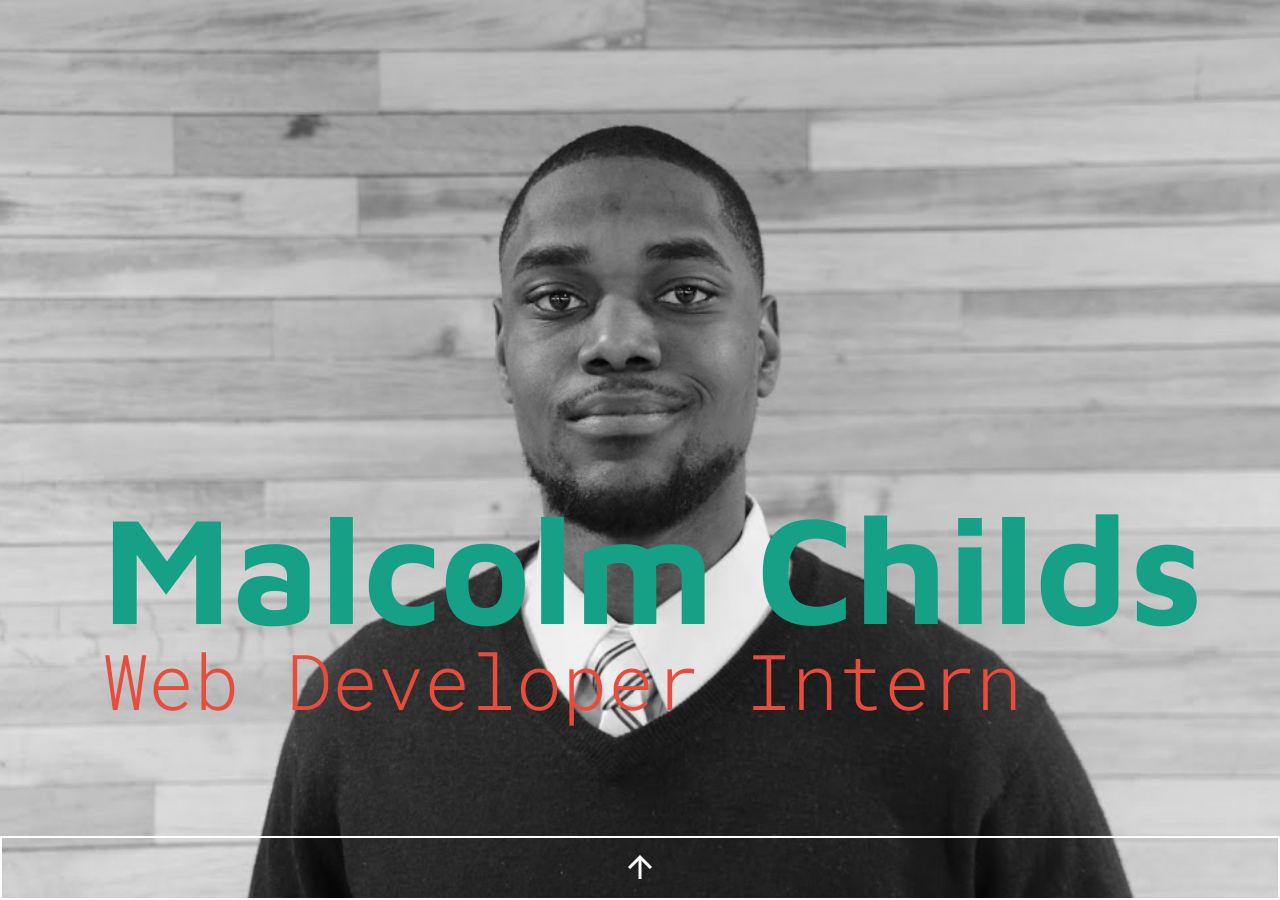
==== index.html @ 6750af79 "styled header that shows after revealing the details page" ====
<!DOCTYPE html>
<html>
    <head>
      <title>Malcolm Childs | Junior Developer</title>
      <meta charset="utf-8">
      <meta http-equiv="Content-type" content="text/html; charset=utf-8">
      <meta name="viewport" content="width=device-width, initial-scale=1">
      <link href='https://fonts.googleapis.com/css?family=Maven+Pro:500,700|Roboto+Mono:500' rel='stylesheet' type='text/css'>
      <link href="https://fonts.googleapis.com/icon?family=Material+Icons" rel="stylesheet">
      <link href="reset.css" rel="stylesheet" type="text/css"/>
      <link href="style.css" rel="stylesheet" type="text/css"/>
    </head>


    <body>
        <div id="splash-container">
            <div id="header-container">
                <div class="line" id="line-1-mobile">
                    <i class="material-icons arrow-upward">&#xE5D8;</i>
                </div>
            </div>
            <div class="line" id="line-1"><p id="click-here">CLICK HERE</p></div>
            <div id="text-container">
                <h1 id="name">Malcolm Childs</h1>
                <h3 id="title">Web Developer Intern</h3>
            </div>

        </div>

        <div class="flex-container" id="content-container"> 
            <div class="flex-container" id="container-1">
                <div id="cover">

                  <div class="line" id="line-2">
                    <p id="expand">CLICK HERE</p>
                  </div>   
                </div>
            </div>
            <div class="flex-container" id="container-2">
                <div id="about">
                    <a href="#about-overlay" class="open-overlay">About</a>
                    <div class="overlay" id="about-overlay">
                        <a href="#" class="close"> &times;</a>
                        <div class="details" id="about-details">
                            <article>
                                Hey I'm Malcolm science student turned tech professional. 
                                I'm a software developer apprentice in my hometown of Detroit, MI. 
                                I Love learning new technologies and using them to build cool things. 
                                When I'm not working on tech stuff I'm networking at local startup and tech meetups, 
                                exploring the city for new restraunts, or hanging out watching movies.
                            </article>
                        </div>
                    </div>
                </div>
            </div>
            <div class="flex-container" id="container-3">
                <div id="skills">
                    <a href="#skills-overlay" class="open-overlay">Skills</a>
                    <div class="overlay" id="skills-overlay">
                        <a href="#" class="close"> &times;</a>
                        <div class="details" id="skills-details">
                                <div class="skill-item">
                                    <p class="skill-name">CSS</p>
                                    <div><span id="css"></span></div>
                                </div>
                                <div class="skill-item">
                                    <p class="skill-name">HTML</p>
                                    <div><span id="html"></span></div>
                                </div>
                                <div class="skill-item">
                                    <p class="skill-name">JAVA</p>  
                                    <div><span id="java"></span></div>       
                                </div>
                                <div class="skill-item">
                                    <p class="skill-name">MYSQL</p>
                                    <div><span id="mysql"></span></div>
                                </div>
                                <div class="skill-item">
                                    <p class="skill-name">RUBY ON RAILS</p>
                                    <div><span id="rails"></span></div>
                                </div>
                                <div class="skill-item">
                                    <p class="skill-name">LINUX</p>
                                    <div><span id="linux"></span></div>
                                </div>
                        </div>
                    </div>
                </div>
            </div>
            <div class="flex-container" id="container-4">
                <div id="contact">
                    <a href="#contact-overlay" class="open-overlay">Contact</a>
                    <div class="overlay" id="contact-overlay">
                        <a href="#" class="close"> &times;</a>
                        <div class="details" id="contact-details">
                            <div id="contact-icons">
                                
                                <a href="http://on.fb.me/23Cbxq0" target=_blank>
                                    <svg xmlns="http://www.w3.org/2000/svg" viewBox="0 0 60 60" class="social-icon"><title>Facebook</title><description>Link to Malcolm Childs facebook account</description><g fill="none"><path d="M0.1 30C0.1 13.4 13.3 0 29.7 0 46 0 59.2 13.4 59.2 30 59.2 46.6 46 60 29.7 60 13.3 60 0.1 46.6 0.1 30ZM0.1 30" class="svg-bg" fill="#3498db"/><path d="M32.1 46.3L32.1 30 36.6 30 37.2 24.4 32.1 24.4 32.1 21.6C32.1 20.1 32.3 19.3 34.4 19.3L37.1 19.3 37.1 13.7 32.7 13.7C27.4 13.7 25.5 16.4 25.5 21L25.5 24.4 22.2 24.4 22.2 30 25.5 30 25.5 46.3 32.1 46.3ZM32.1 46.3" class="icon-logo" fill="#fff"/><path d="M59.2 30C59.2 46.6 46 60 29.7 60 23.6 60 18 58.2 13.3 55L47.2 5.8C54.5 11.3 59.2 20.1 59.2 30ZM59.2 30" fill-opacity="0.08"/></g></svg>
                                </a>
                                <a href="http://bit.ly/1nWPMAX" target=_blank>
                                    <svg xmlns="http://www.w3.org/2000/svg" viewBox="0 0 60 60" class="social-icon"><title>Twitter</title><description>Link to Malcolm Childs twitter account</description><g fill="none"><path d="M0 30C0 13.4 13.5 0 30 0 46.6 0 60.1 13.4 60.1 30 60.1 46.6 46.6 60 30 60 13.5 60 0 46.6 0 30ZM0 30" class="svg-bg" fill="#3498db"/><path d="M29.3 23.9L29.4 24.9 28.3 24.8C24.5 24.3 21.2 22.7 18.3 19.9L16.9 18.5 16.6 19.5C15.8 21.8 16.3 24.2 17.9 25.8 18.7 26.7 18.5 26.8 17.1 26.3 16.6 26.1 16.1 26 16.1 26 16 26.2 16.5 28.1 16.9 28.9 17.4 29.9 18.5 31 19.7 31.6L20.8 32.1 19.5 32.1C18.4 32.1 18.3 32.1 18.5 32.6 18.9 34 20.5 35.4 22.4 36L23.7 36.5 22.5 37.2C20.9 38.1 18.9 38.7 16.9 38.7 16 38.8 15.2 38.8 15.2 38.9 15.2 39.1 17.8 40.3 19.2 40.8 23.7 42.1 29 41.6 33 39.2 35.8 37.5 38.7 34.2 40 31 40.7 29.3 41.4 26.1 41.4 24.6 41.4 23.7 41.5 23.5 42.7 22.4 43.4 21.7 44 20.9 44.1 20.7 44.3 20.3 44.3 20.3 43.3 20.7 41.5 21.3 41.2 21.2 42.1 20.3 42.8 19.6 43.5 18.4 43.5 18 43.5 18 43.2 18.1 42.9 18.3 42.5 18.5 41.6 18.8 41 19L39.9 19.3 38.8 18.6C38.3 18.3 37.5 17.8 37.1 17.7 36 17.4 34.4 17.4 33.4 17.8 30.8 18.7 29.1 21.2 29.3 23.9ZM29.3 23.9" class="icon-logo" fill="#fff"/><path d="M60.1 30C60.1 46.6 46.6 60 30 60 23.9 60 18.2 58.2 13.4 55L47.8 5.8C55.3 11.3 60.1 20.1 60.1 30ZM60.1 30" fill-opacity="0.08"/></g></svg>
                                </a>
                                <!-- <a href="#" target=_blank>
                                    <img class="social-icon" alt="Malcolm Childs github" src="assets/instagramTrans.png">
                                </a> -->
                                <a href="http://bit.ly/1nxGACs" target=_blank>
                                    <svg xmlns="http://www.w3.org/2000/svg" viewBox="0 0 60 60" class="social-icon"><title>LinkedIN</title><description>Link to Malcolm Childs linkedin account</description><g fill="none"><path d="M0.4 30C0.4 13.4 13.7 0 30 0 46.3 0 59.6 13.4 59.6 30 59.6 46.6 46.3 60 30 60 13.7 60 0.4 46.6 0.4 30ZM0.4 30" class="svg-bg" fill="#3498db"/><path d="M22.5 23.7L15.8 23.7 15.8 44.1 22.5 44.1 22.5 23.7ZM22.5 23.7" class="icon"fill="#fff" class="a"/><path d="M22.9 17.4C22.9 15.4 21.5 13.9 19.2 13.9 16.9 13.9 15.4 15.4 15.4 17.4 15.4 19.4 16.8 20.9 19.1 20.9L19.1 20.9C21.5 20.9 22.9 19.4 22.9 17.4ZM22.9 17.4" class="icon" fill="#fff"/><path d="M46.6 32.4C46.6 26.2 43.3 23.2 38.9 23.2 35.3 23.2 33.7 25.2 32.9 26.6L32.9 23.7 26.2 23.7C26.3 25.6 26.2 44.1 26.2 44.1L32.9 44.1 32.9 32.7C32.9 32.1 32.9 31.5 33.1 31.1 33.6 29.9 34.7 28.6 36.5 28.6 38.9 28.6 39.9 30.5 39.9 33.2L39.9 44.1 46.6 44.1 46.6 32.4ZM46.6 32.4" class="icon-logo" fill="#fff"/><path d="M59.6 30C59.6 46.6 46.3 60 30 60 23.9 60 18.3 58.2 13.6 55L47.5 5.8C54.8 11.3 59.6 20.1 59.6 30ZM59.6 30" fill-opacity="0.08"/></g></svg>
                                </a>
                                <a href="http://bit.ly/1SuQSz5" target=_blank>
                                    <svg xmlns="http://www.w3.org/2000/svg" viewBox="0 0 60 60" class="social-icon"><title>Github</title><description>link to Malcolm Childs github account</description><g fill="none"><path d="M0.3 30C0.3 13.4 13.6 0 29.9 0 46.2 0 59.4 13.4 59.4 30 59.4 46.6 46.2 60 29.9 60 13.6 60 0.3 46.6 0.3 30ZM0.3 30" class="svg-bg" fill="#3498db"/><path d="M18.2 31.9C19.6 34.5 22.3 36 26.8 36.4 26.2 36.9 25.4 37.9 25.3 38.9 24.5 39.5 22.8 39.6 21.6 39.2 19.8 38.7 19.1 35.2 16.5 35.7 15.9 35.8 16 36.2 16.5 36.5 17.3 37 18.1 37.7 18.7 39 19.1 40.1 20.1 42 23.1 42 24.2 42 25.1 41.9 25.1 41.9 25.1 41.9 25.1 44.6 25.1 45.7 25.1 46.9 23.5 47.2 23.5 47.8 23.5 48.1 24 48.1 24.4 48.1 25.3 48.1 27.1 47.4 27.1 46.1 27.1 45.1 27.1 41.7 27.1 41.1 27.1 39.8 27.8 39.4 27.8 39.4 27.8 39.4 27.9 46.3 27.7 47.2 27.4 48.3 26.8 48.2 26.8 48.7 26.8 49.4 29 48.9 29.7 47.3 30.3 46 30.1 39.2 30.1 39.2L30.7 39.2C30.7 39.2 30.7 42.3 30.7 43.7 30.6 45.2 30.5 47.1 31.4 48 32 48.5 33.9 49.6 33.9 48.6 33.9 48.1 32.8 47.6 32.8 46.2L32.8 39.5C33.7 39.5 33.5 41.7 33.5 41.7L33.6 45.8C33.6 45.8 33.4 47.3 35.2 47.9 35.9 48.1 37.2 48.2 37.3 47.8 37.3 47.4 35.6 46.9 35.6 45.7 35.6 45 35.7 44.6 35.7 41.5 35.7 38.5 35.2 37.3 33.8 36.4 38.2 36 41 34.9 42.3 31.9 42.4 31.9 42.9 30.6 42.8 30.6 43.1 29.5 43.3 28.2 43.3 26.6 43.3 22.4 41.3 20.9 40.9 20.2 41.5 17 40.8 15.6 40.5 15.1 39.4 14.7 36.5 16.1 35 17.1 32.4 16.4 27.1 16.5 25.1 17.3 21.4 14.7 19.4 15.1 19.4 15.1 19.4 15.1 18.2 17.4 19.1 20.7 17.9 22.2 17 23.3 17 26.2 17 27.8 17.2 29.3 17.6 30.6 17.6 30.6 18.2 31.9 18.2 31.9ZM18.2 31.9" class="icon-logo" fill="#fff"/><path d="M59.4 30C59.4 46.6 46.2 60 29.9 60 23.8 60 18.2 58.2 13.5 55L47.4 5.8C54.7 11.3 59.4 20.1 59.4 30ZM59.4 30" fill-opacity="0.08"/></g></svg>
                                </a>
                                <a href="mailto:me@malcolmchilds.me">
                                    <svg xmlns="http://www.w3.org/2000/svg" width="60" height="60" viewBox="0 0 60 60" class="social-icon"><title> Mail</title><description>email address mchilds0@gmail.com</description><g fill="none"><path d="M0.2 30C0.2 13.4 13.5 0 29.8 0 46.1 0 59.3 13.4 59.3 30 59.3 46.6 46.1 60 29.8 60 13.5 60 0.2 46.6 0.2 30ZM0.2 30" class="svg-bg" fill="#3498db"/><path d="M35 31.6L47.2 40.6 47.2 20 35 31.6ZM13.8 20L13.8 40.6 25.9 31.6 13.8 20ZM30.5 36L27.6 33.2 13.8 42 47.2 42 33.4 33.2 30.5 36ZM46.2 20L14.8 20 30.5 32.5 46.2 20ZM46.2 20" class="icon-logo" fill="#fff"/><path d="M59.3 30C59.3 46.6 46.1 60 29.8 60 23.7 60 18.1 58.2 13.4 55L47.3 5.8C54.6 11.3 59.3 20.1 59.3 30ZM59.3 30" fill-opacity="0.08"/></g></svg>
                                </a>

                            </div>
                        </div>
                    </div>
                </div>
            </div>  
        </div>

    </body>
</html>

<script type="text/javascript" src="jquery.min.js"></script>
<script type="text/javascript" src="script.js"></script>
---- style.css ----
html {
  height: 100%;
}

body {
  margin: 0;
  padding: 0;
  width: 100%;
  min-width: 320px;
  height: 100%;
  overflow: hidden;
}

/*====== Shared Styles ========*/

.flex-container {
  display: -webkit-flex;
  display: -ms-flexbox;
  display: flex;
}

#content-container {
  -webkit-flex-flow: column nowrap;
  -ms-flex-flow: column nowrap;
  flex-flow: column nowrap;
  width: 100%;
  height: 100%;
  overflow-x: hidden;
}


#cover, #about, #skills, #contact {
  position: relative;
  display: -webkit-flex;
  display: -ms-flexbox;
  display: flex;
  -webkit-align-items: center;
  -ms-flex-align: center;
  align-items: center;
  width: 100%;
  -ms-flex-preferred-size: 100%;
  -webkit-flex-basis: 100%;
  flex-basis: 100em;
}

#container-1, #container-2, 
#container-3, #container-4 {
  -ms-flex-preferred-size: 100%;
  -webkit-flex-basis: 100%;
          flex-basis: 100%;
}

#container-1 {
  display: none;
}

#container-2 {
  padding-top: 50px;
  height: 40em;
}

#container-2,
#container-3,
#container-4 {
  flex: 1 0 100%;
}

/*container title*/
a.open-overlay {
  margin: 0 auto;
  font-family: 'Maven Pro', sans-serif;
  font-size: 650%;
  border-bottom: 5px solid transparent;
}

a.open-overlay:hover {
  border-bottom: 5px solid #fff;
}

#about-overlay, #contact-overlay, #skills-overlay {
  background: #fff;
}

/*displayed when section title is clicked*/
.overlay {
  position: absolute;
  display: -webkit-flex;
  display: -ms-flexbox;
  display: flex;
  -webkit-flex-direction: column;
  -ms-flex-direction: column;
  flex-direction: column;
  left: 0;
  top: 0;
  right: 0;
  bottom: 0;
  opacity: 0;
  z-index: -3;
}

.overlay:target {
  opacity: 1;
  z-index: 1;
}

/*Attributes for X that closes detail overlay*/
.close {
  color: #1abc9c;
  padding-right: 0.2em;
  font-size: 480%;
  -webkit-align-self: flex-end;
      -ms-flex-item-align: end;
          align-self: flex-end;
}

.close, a.open-overlay {
  color: #fff;
  text-decoration: none;
}


/*content inside container presented when section title is clicked*/
.details {
  display: -webkit-flex;
  display: -ms-flexbox;
  display: flex;
  -webkit-align-items: center;
  -ms-flex-align: center;
  align-items: center;
  width: 82%;
  margin: 0 auto;
  line-height: 1.4;
}

/*===== End of Shared Styles =====*/




/*===== Attributes for Elements on Primary Page =====*/

#splash-container {
  width: 100%;
  height: 100%;
  background: url(assets/MyHeadshot.JPG) no-repeat center center;
  background-size: cover;
  position: fixed;
  z-index: 5;
}

/*===== Styles for header (displayed after details page is revealed" =====*/
#header-container {
  position: absolute;
  display: flex;
  align-self: flex-end;
  text-align: center;
  align-items: center;
  right: 0;
  bottom: 0;
  z-index: 10;
  width: 100%;
}

#line-1-mobile {
  flex: auto;
  border: 2px solid #fff;
  height: 60px;
}

.material-icons {
  font-size: 36px;
}

.arrow-upward {
  color: #fff;
  padding-top: 0.3em;
  padding-bottom: 0.3em;
}


/***** Styles for Text on Primary Page *****/
#text-container {
  position: absolute;
  width: auto;
  bottom: 20%;
  left: 8%;
}

#name {
  color: #16a085;
  font-family: 'Maven Pro', sans-serif;
  font-size: 12vw;
}

#title {
  color: #e74c3c;
  font-family: 'Roboto Mono', arial;
  font-size: 6vw;
  font-weight: 300;
}

/***** Styles for 'Click Here' Animation *****/
#click-here, #expand {
  font-size: 80%;
  color: #e74c3c;
}

#click-here {
  padding-top: 15%;
  padding-left: 15%;
  -moz-animation: clickHere 3.5s infinite;
  -webkit-animation: clickHere 3.5s infinite;
          animation: clickHere 3.5s infinite;
}

@-webkit-keyframes clickHere {
    0%   {color: #16a085;}
    25%  {color: #e74c3c;}
    50%  {color: #16a085;}
    75%  {color: #e74c3c;}
    100% {color: #16a085;}
}

@keyframes clickHere {
    0%   {color: #16a085;}
    25%  {color: #e74c3c;}
    50%  {color: #16a085;}
    75%  {color: #e74c3c;}
    100% {color: #16a085;}
}

#line-1 {
  display: none;
}

#line-1 {
  border-left: 2px solid #fff;
  border-top: 2px solid #fff;
  width: 50px;
  height: 50px;
  position: absolute;
  right: 4%;
  bottom: 6%;
  z-index: 10;
  -moz-animation: reduceSplash 3.5s infinite;
  -webkit-animation: reduceSplash 3.5s infinite;
          animation: reduceSplash 3.5s infinite;
}

@-webkit-keyframes reduceSplash {
    0%   {-webkit-transform: translate(4%, 6%);transform: translate(4%, 6%); border-color: #16a085;}
    25%  {-webkit-transform: translate(26%, 30%);transform: translate(26%, 30%); border-color: #e74c3c;}
    50%  {-webkit-transform: translate(4%, 6%);transform: translate(4%, 6%); border-color: #16a085;}
    75%  {-webkit-transform: translate(26%, 30%);transform: translate(26%, 30%); border-color: #e74c3c;}
    100% {-webkit-transform: translate(4%, 6%);transform: translate(4%, 6%); border-color: #16a085;}
}

@keyframes reduceSplash {
    0%   {-webkit-transform: translate(4%, 6%);transform: translate(4%, 6%); border-color: #16a085;}
    25%  {-webkit-transform: translate(26%, 30%);transform: translate(26%, 30%); border-color: #e74c3c;}
    50%  {-webkit-transform: translate(4%, 6%);transform: translate(4%, 6%); border-color: #16a085;}
    75%  {-webkit-transform: translate(26%, 30%);transform: translate(26%, 30%); border-color: #e74c3c;}
    100% {-webkit-transform: translate(4%, 6%);transform: translate(4%, 6%); border-color: #16a085;}
}

#line-1:hover {
  cursor: pointer;
  cursor: hand;
}
/*===== End of Styles for Elements on Primary Page =====*/



/*===== Styles for Elements on Secondary Page =====*/


/***** Styles for 'Click Here' Animation *****/
#line-2 {
  display: none;
}

#line-2 {
  border-right: 2px solid #fff;
  border-bottom: 2px solid #fff;
  width: 50px;
  height: 50px;
  position: absolute;
  left: 78%;
  top: 72%;
  z-index: 0;
  -moz-animation: expandSplash 3.5s infinite;
  -webkit-animation: expandSplash 3.5s infinite;
  -webkit-animation: expandSplash 3.5s infinite;
          animation: expandSplash 3.5s infinite;
}

@-webkit-keyframes expandSplash {

    0%   {-webkit-transform: translate(51%, 46%);transform: translate(51%, 46%); border-color: #16a085;}
    25%  {-webkit-transform: translate(115%, 75%);transform: translate(115%, 75%); border-color: #e74c3c;}
    50%  {-webkit-transform: translate(51%, 46%);transform: translate(51%, 46%); border-color: #16a085;}
    75%  {-webkit-transform: translate(115%, 75%);transform: translate(115%, 75%); border-color: #e74c3c;}
    100% {-webkit-transform: translate(51%, 46%);transform: translate(51%, 46%); border-color: #16a085;}
}

@keyframes expandSplash {

    0%   {-webkit-transform: translate(51%, 46%);transform: translate(51%, 46%); border-color: #16a085;}
    25%  {-webkit-transform: translate(115%, 75%);transform: translate(115%, 75%); border-color: #e74c3c;}
    50%  {-webkit-transform: translate(51%, 46%);transform: translate(51%, 46%); border-color: #16a085;}
    75%  {-webkit-transform: translate(115%, 75%);transform: translate(115%, 75%); border-color: #e74c3c;}
    100% {-webkit-transform: translate(51%, 46%);transform: translate(51%, 46%); border-color: #16a085;}
}

#expand {
  padding-top: 15%;
  padding-right: 15%;
  -moz-animation: expand 3.5s infinite;
  -webkit-animation: expand 3.5s infinite;
  -webkit-animation: expand 3.5s infinite;
          animation: expand 3.5s infinite;
}

@-webkit-keyframes expand {
    0%   {color: #16a085;}
    25%  {color: #e74c3c;}
    50%  {color: #16a085;}
    75%  {color: #e74c3c;}
    100% {color: #16a085;}
}

@keyframes expand {
    0%   {color: #16a085;}
    25%  {color: #e74c3c;}
    50%  {color: #16a085;}
    75%  {color: #e74c3c;}
    100% {color: #16a085;}
}

#line-2:hover {
  cursor: pointer;
  cursor: hand;
}


/***** Styles for Elements within first container with image *****/


#container-1 {
  /*-webkit-flex: 100%;
  -ms-flex: 100%;
  flex: 100%;*/
}

#cover {
  background: url(assets/MyHeadshot.JPG) no-repeat center center;
  /*background-image: url(assets/MyHeadshot.JPG) no-repeat center center;
  background-repeat: no-repeat;
  background-position: center;*/
  background-size: cover;
}

#cover #cover-text {
  display: none;
}

#cover #arrow-down {
  display: none;
}

#cover > #cover-text {
  display: none;
}




/***** Styles for Elements within 'About' container *****/

#about {
  background: #1abc9c;
}

#about-overlay a.close {
  position: absolute;
  right: 0;
  color: #1abc9c;
}

#about-details {
  -webkit-flex-direction: column;
  -ms-flex-direction: column;
  flex-direction: column;
  -webkit-justify-content: center;
  -ms-flex-pack: center;
  justify-content: center;
  font-size: 120%;
  color: #1abc9c;
  text-align: center;
  height: 100%;
  width: 65%;
}

#about-details article {
  padding: 2em;
}


/***** Styles for Attributes within 'Skills' container *****/

#skills {
  background: #e74c3c;
}

#skills-overlay a.close, #skills-details {
  color: #e74c3c;
}

#skills-details {
  -webkit-flex-wrap: wrap;
  -ms-flex-wrap: wrap;
  flex-wrap: wrap;
  -webkit-justify-content: center; 
  -ms-flex-pack: center; 
  justify-content: center;
}

.skill-item {
  position: relative;
  margin-bottom: 55px;
  width: 55%;
}

.skill-name {
  font-size: 145%;
}

.skill-item div {
  position: absolute;
  overflow: hidden;
  height: 100%;
  width: 100%;
  background: #cccccc;
}

.skill-item div > span {
  position: absolute;
  height: 100%;
  background: #e74c3c;
}

#css {
  width: 77%;
}

#html {
  width: 76%;
}

#java {
  width: 43%;
}

#mysql {
  width: 37%;
}

#rails {
  width: 40%;
}

#linux {
  width: 63%;
}


/***** Styles for Elements within 'Contact' container *****/

#container-4 {
  background-color: #3498db;
}

#contact-overlay > a.close {
    height: 25%;
}

#contact-details {
  -webkit-flex-direction: column;
  -ms-flex-direction: column;
  flex-direction: column;
}

#contact-icons {
  text-align: center;
}

#contact-icons a {
  display: flex;
  padding: 0.85em;
}

.social-icon {
  width: 60px;
  height: 60px;
  opacity: 0.7;
}

.social-icon:hover {
  opacity: 1;
}

#contact-overlay a.close, #contact-details {
  color: #3498db;
}



/*===== MEDIA QUERIES =====*/

@media only screen and (min-width: 768px) {
  #content-container {
    -webkit-flex-flow: row wrap;
    -ms-flex-flow: row wrap;
    flex-flow: row wrap;
    width: 100%;
    height: 100%;
  }

  #container-1 {
    -webkit-flex: 1 2 40%;
    -ms-flex: 1 2 40%;
    flex: 1 2 40%;
  }

  #container-2 {
    -webkit-flex: 4 2 60%;
    -ms-flex: 4 2 60%;
    flex: 4 2 60%;
    height: initial;
  }

  #about-details {

    font-size: 220%;
  }

  #container-3 {
    -webkit-flex: 4 0 60%;  
    -ms-flex: 4 0 60%;  
    flex: 4 0 60%;
  }

  .skill-item {
    width: 40%;
    margin-left: 5%;
    margin-right: 5%;
  }

  #container-4 {
    -webkit-flex: 1 0 40%;
    -ms-flex: 1 0 40%;
    flex: 1 0 40%;
  }

  #contact-details {
    -webkit-flex-direction: inherit;
    -ms-flex-direction: inherit;
    flex-direction: inherit;
    -webkit-justify-content: center;
    -ms-flex-pack: center;
    justify-content: center;
  }

  #contact-icons a {
    display: block;
  }











}


/*@media only screen and (max-width: 1400px) and (max-height: 750px) {
  #line-2 {
    left: 75%;
    top: 65%;
  }
 
  #about-details {
    text-align: center;
    font-size: 122%;
  }
}

@media only screen and (max-width: 1310px) {
  #about-details {
    text-align: center;
    font-size: 97%;
  }

  .close {
    font-size: 280%;
  }
}

@media only screen and (max-width: 1200px) {
  a.open-overlay {
    font-size: 525%;
  }

  #line-2 {
    left: 70%;
  }

  .skill-name {
    font-size: 110%;
  }
}

@media only screen and (max-width: 1070px) {
  #line-2 {
    left: 65%;
  }
}

@media only screen and (max-width: 1000px) {
  a.open-overlay {
    font-size: 450%;
  }

  .details {
    width: 85%;
  }

  .flex-item {
    padding: 15px 0px;
  }
}*/

/*@media only screen and (max-width: 860px) {
  #content-container {
    -webkit-flex-direction: column;
    -ms-flex-direction: column;
    flex-direction: column;
    -webkit-flex-wrap: nowrap;
    -ms-flex-wrap: nowrap;
    flex-wrap: nowrap;
    overflow-x: hidden;
  }

  #cover {
    -webkit-flex-direction: column;
    -ms-flex-direction: column;
    flex-direction: column;
    background-image: none;
    background-color: #000;
    -webkit-justify-content: center;
    -ms-flex-pack: center;
    justify-content: center;
  }


  #cover > #cover-text {
    display: block;
    color: #fff;
    font-size: 400%;
    padding: 50px;
    text-align: center;
  }

  #cover > #arrow-down {
    display: block;
  }

  #container-1, #container-2 {
    -webkit-flex: none;
    -ms-flex: none;
    flex: none;
  }
  
  #container-1, #container-2, 
  #container-3, #container-4 {
    -ms-flex-preferred-size: 100%;
    -webkit-flex-basis: 100%;
            flex-basis: 100%;
  }

  #line-2 {
    display: none !important;
}

  a.open-overlay {
    font-size: 950%;
  }

  .details {
    width: 75%;
  }

  #about-details {
    font-size: 150%;
  }

  #contact-details {
    width: 80%;
  }

  .close {
    font-size: 500%;
  }

  .skill-item {
    -webkit-flex: 1 1 100%;
      -ms-flex: 1 1 100%;
        flex: 1 1 100%;
    font-size: 120%;
    margin: 0;
    margin-bottom: 45px;
  }

  .skill-name {
    font-size: 120%;
  }

  .skill-item div {
    height: 80%;
  }

  #contact-icons {
    text-align: center;
  }

  .social-icon {
    width: 85px;
    height: 85px;
  }

  #contact-email {
    font-size: 250%;
  }
}

@media only screen and (max-width: 650px) {
  a.open-overlay {
    font-size: 800%;
  }

  #line-2 {
    left: 78%;
    top: 81%;
  }

  #about-details {
    font-size: 130%;
  }

  .social-icon {
    width: 55px;
    height: 55px;
  }

  #contact-email {
    font-size: 130%;
  }
  
}

@media only screen and (max-width: 560px) {
  #line-2 {
    left: 71%;
    top: 78%;
  }

  .social-icon {
    height: 45px;
    width: 45px;
  }

  #contact-email {
    font-size: 110%;
  }
}

@media only screen and (max-width: 450px) {
  #cover #cover-text {
    display: block;
    color: #fff;
    font-size: 400%;
    padding: 50px;
    text-align: center;
  }

  #line-2 {
    left: 60%;
    top: 78%;
  }

  a.open-overlay {
    font-size: 400%;
  }

  .close {
    font-size: 500%;
    padding-right: 5%;
  }

  #about-details {
    font-size: 95%;
  }
  
  .skill-item {
    height: 85%;
  }
}

*/
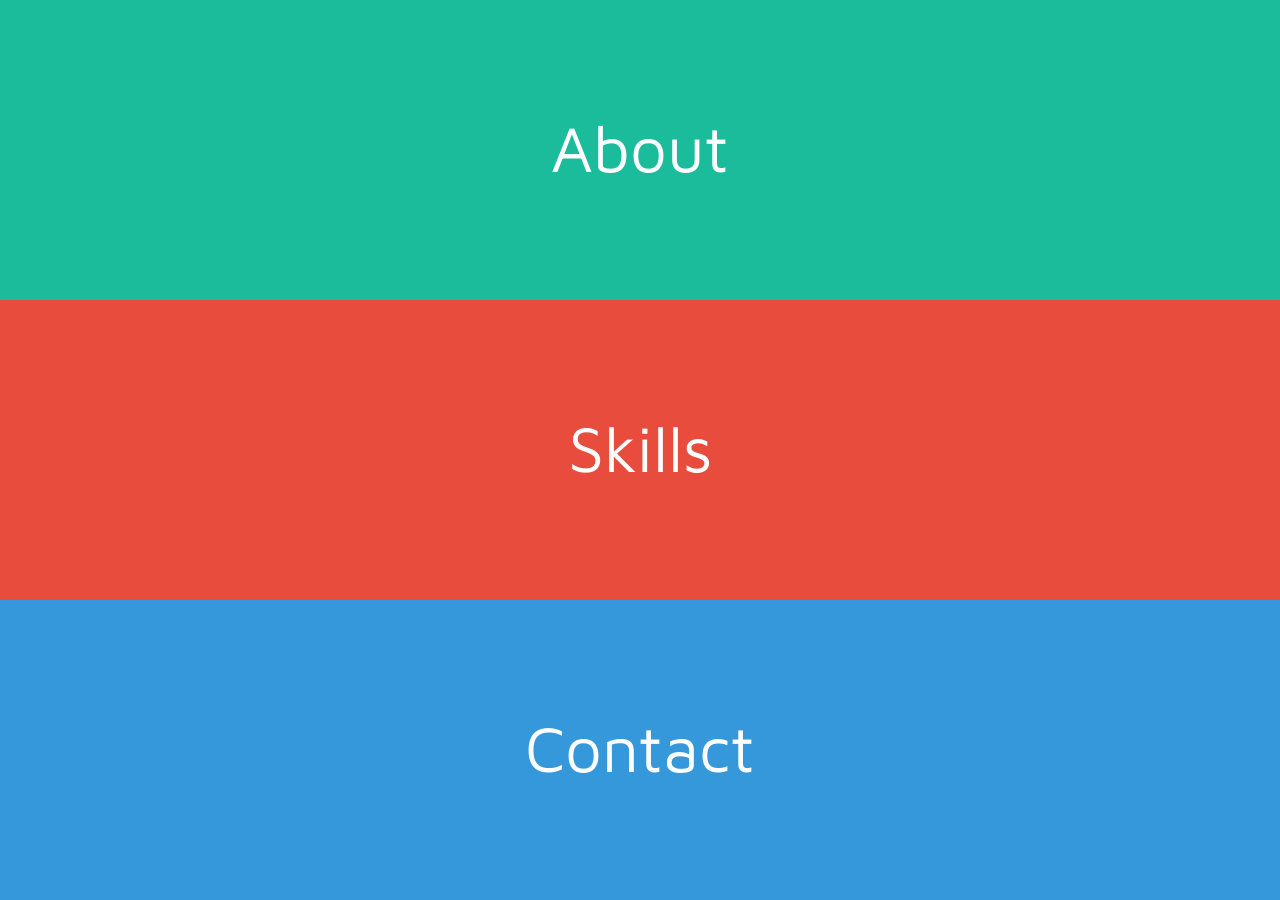
==== commit c5b2917b: "updated site layout to be mobile-first" ====
--- a/index.html
+++ b/index.html
@@ -1,138 +1,209 @@
 <!DOCTYPE html>
 <html>
     <head>
-      <title>Malcolm Childs | Junior Developer</title>
-      <meta charset="utf-8">
-      <meta http-equiv="Content-type" content="text/html; charset=utf-8">
-      <meta name="viewport" content="width=device-width, initial-scale=1">
-      <link href='https://fonts.googleapis.com/css?family=Maven+Pro:500,700|Roboto+Mono:500' rel='stylesheet' type='text/css'>
-      <link href="https://fonts.googleapis.com/icon?family=Material+Icons" rel="stylesheet">
-      <link href="reset.css" rel="stylesheet" type="text/css"/>
-      <link href="style.css" rel="stylesheet" type="text/css"/>
+        <title>Malcolm Childs | Junior Developer</title>
+        <meta charset="utf-8">
+        <meta http-equiv="Content-type" content="text/html; charset=utf-8">
+        <meta name="viewport" content="width=device-width, initial-scale=1">
+        <link href='https://fonts.googleapis.com/css?family=Maven+Pro:500,700|Roboto+Mono:500' rel='stylesheet' type='text/css'>
+        <link href="https://fonts.googleapis.com/icon?family=Material+Icons" rel="stylesheet">
+        <link rel="stylesheet" type="text/css" href="reset.css" />
+        <link rel="stylesheet" type="text/css" href="style.css" />
     </head>
 
 
     <body>
         <div id="splash-container">
-            <div id="header-container">
-                <div class="line" id="line-1-mobile">
-                    <i class="material-icons arrow-upward">&#xE5D8;</i>
-                </div>
-            </div>
-            <div class="line" id="line-1"><p id="click-here">CLICK HERE</p></div>
+            <!-- <div class="line" id="line-1"><p id="click-here">CLICK HERE</p></div> -->
+            <!--  <div class="close-icon" id="hide-cover-page">&#10005;</div> -->
+            <i class="material-icons close-icon" id="hideCoverPage">&#xE5CD;</i>
             <div id="text-container">
-                <h1 id="name">Malcolm Childs</h1>
-                <h3 id="title">Web Developer Intern</h3>
-            </div>
-
+                <span id="name">Malcolm Childs</span>
+                <span id="title">Software Developer Apprentice</span>
+            </div>
         </div>
 
-        <div class="flex-container" id="content-container"> 
-            <div class="flex-container" id="container-1">
-                <div id="cover">
-
-                  <div class="line" id="line-2">
-                    <p id="expand">CLICK HERE</p>
-                  </div>   
-                </div>
-            </div>
-            <div class="flex-container" id="container-2">
+        <div class="flex-container content-wrapper">
+            <div class="flex-container content-item container-1">
+                <div id="site-cover">
+                    <div id="site-cover__text">Scroll Down to Learn More About Me</div>
+                    <!-- Shows only on handheld devices -->
+                    <svg id="arrow-down" fill="#FFFFFF" height="48" viewBox="0 0 24 24" width="48" xmlns="http://www.w3.org/2000/svg">
+                        <path d="M0 0h24v24H0V0z" fill="none" />
+                        <path d="M20 12l-1.41-1.41L13 16.17V4h-2v12.17l-5.58-5.59L4 12l8 8 8-8z" fill="#ffffff" />
+                    </svg>
+                    <div class="line" id="line-2">
+                        <p id="expand">CLICK HERE</p>
+                    </div>
+                </div>
+            </div>
+            <div class="flex-container content-item container-2">
                 <div id="about">
                     <a href="#about-overlay" class="open-overlay">About</a>
                     <div class="overlay" id="about-overlay">
                         <a href="#" class="close"> &times;</a>
-                        <div class="details" id="about-details">
-                            <article>
-                                Hey I'm Malcolm science student turned tech professional. 
-                                I'm a software developer apprentice in my hometown of Detroit, MI. 
-                                I Love learning new technologies and using them to build cool things. 
-                                When I'm not working on tech stuff I'm networking at local startup and tech meetups, 
-                                exploring the city for new restraunts, or hanging out watching movies.
-                            </article>
+                        <div class="details about-details">
+                            Hey I'm Malcolm science student turned tech professional. I'm a software developer apprentice in my hometown of Detroit,
+                            MI. I Love learning new technologies and using them to build cool things. When I'm not working
+                            on tech stuff I'm networking at local startup and tech meetups, exploring the city for new restraunts,
+                            or hanging out watching movies.
                         </div>
                     </div>
                 </div>
             </div>
-            <div class="flex-container" id="container-3">
+
+            <div class="flex-container content-item container-3">
                 <div id="skills">
                     <a href="#skills-overlay" class="open-overlay">Skills</a>
                     <div class="overlay" id="skills-overlay">
                         <a href="#" class="close"> &times;</a>
                         <div class="details" id="skills-details">
-                                <div class="skill-item">
-                                    <p class="skill-name">CSS</p>
-                                    <div><span id="css"></span></div>
-                                </div>
-                                <div class="skill-item">
-                                    <p class="skill-name">HTML</p>
-                                    <div><span id="html"></span></div>
-                                </div>
-                                <div class="skill-item">
-                                    <p class="skill-name">JAVA</p>  
-                                    <div><span id="java"></span></div>       
-                                </div>
-                                <div class="skill-item">
-                                    <p class="skill-name">MYSQL</p>
-                                    <div><span id="mysql"></span></div>
-                                </div>
-                                <div class="skill-item">
-                                    <p class="skill-name">RUBY ON RAILS</p>
-                                    <div><span id="rails"></span></div>
-                                </div>
-                                <div class="skill-item">
-                                    <p class="skill-name">LINUX</p>
-                                    <div><span id="linux"></span></div>
-                                </div>
+                            <div class="skill-item">
+                                <div class="skill-item__label">
+                                    <p>CSS</p>
+                                </div>
+                                <div class="skill-item__level">
+                                    <span class="css"></span>
+                                </div>
+                            </div>
+                            <div class="skill-item">
+                                <div class="skill-item__label">
+                                    <p>HTML</p>
+                                </div>
+                                <div class="skill-item__level">
+                                    <span class="html"></span>
+                                </div>
+                            </div>
+                            <div class="skill-item">
+                                <div class="skill-item__label">
+                                    <p>javascript</p>
+                                </div>
+                                <div class="skill-item__level">
+                                    <span class="javascript"></span>
+                                </div>
+                            </div>
+                            <div class="skill-item">
+                                <div class="skill-item__label">
+                                    <p>Angular 1.x</p>
+                                </div>
+                                <div class="skill-item__level">
+                                    <span class="angular1"></span>
+                                </div>
+                            </div>
+                            <div class="skill-item">
+                                <div class="skill-item__label">
+                                    <p>Ruby on Rails</p>
+                                </div>
+                                <div class="skill-item__level">
+                                    <span class="rails"></span>
+                                </div>
+                            </div>
+                            <div class="skill-item">
+                                <div class="skill-item__label">
+                                    <p>Angular 2</p>
+                                </div>
+                                <div class="skill-item__level">
+                                    <span class="angular2"></span>
+                                </div>
+                            </div>
                         </div>
                     </div>
                 </div>
             </div>
-            <div class="flex-container" id="container-4">
+            <div class="flex-container content-item container-4">
                 <div id="contact">
                     <a href="#contact-overlay" class="open-overlay">Contact</a>
                     <div class="overlay" id="contact-overlay">
                         <a href="#" class="close"> &times;</a>
                         <div class="details" id="contact-details">
                             <div id="contact-icons">
-                                
+
                                 <a href="http://on.fb.me/23Cbxq0" target=_blank>
-                                    <svg xmlns="http://www.w3.org/2000/svg" viewBox="0 0 60 60" class="social-icon"><title>Facebook</title><description>Link to Malcolm Childs facebook account</description><g fill="none"><path d="M0.1 30C0.1 13.4 13.3 0 29.7 0 46 0 59.2 13.4 59.2 30 59.2 46.6 46 60 29.7 60 13.3 60 0.1 46.6 0.1 30ZM0.1 30" class="svg-bg" fill="#3498db"/><path d="M32.1 46.3L32.1 30 36.6 30 37.2 24.4 32.1 24.4 32.1 21.6C32.1 20.1 32.3 19.3 34.4 19.3L37.1 19.3 37.1 13.7 32.7 13.7C27.4 13.7 25.5 16.4 25.5 21L25.5 24.4 22.2 24.4 22.2 30 25.5 30 25.5 46.3 32.1 46.3ZM32.1 46.3" class="icon-logo" fill="#fff"/><path d="M59.2 30C59.2 46.6 46 60 29.7 60 23.6 60 18 58.2 13.3 55L47.2 5.8C54.5 11.3 59.2 20.1 59.2 30ZM59.2 30" fill-opacity="0.08"/></g></svg>
+                                    <svg xmlns="http://www.w3.org/2000/svg" viewBox="0 0 60 60" class="social-icon">
+                                        <title>Facebook</title>
+                                        <description>Link to Malcolm Childs facebook account</description>
+                                        <g fill="none">
+                                            <path d="M0.1 30C0.1 13.4 13.3 0 29.7 0 46 0 59.2 13.4 59.2 30 59.2 46.6 46 60 29.7 60 13.3 60 0.1 46.6 0.1 30ZM0.1 30" class="svg-bg"
+                                                fill="#3498db" />
+                                            <path d="M32.1 46.3L32.1 30 36.6 30 37.2 24.4 32.1 24.4 32.1 21.6C32.1 20.1 32.3 19.3 34.4 19.3L37.1 19.3 37.1 13.7 32.7 13.7C27.4 13.7 25.5 16.4 25.5 21L25.5 24.4 22.2 24.4 22.2 30 25.5 30 25.5 46.3 32.1 46.3ZM32.1 46.3"
+                                                class="icon-logo" fill="#fff" />
+                                            <path d="M59.2 30C59.2 46.6 46 60 29.7 60 23.6 60 18 58.2 13.3 55L47.2 5.8C54.5 11.3 59.2 20.1 59.2 30ZM59.2 30" fill-opacity="0.08"
+                                            />
+                                        </g>
+                                    </svg>
                                 </a>
                                 <a href="http://bit.ly/1nWPMAX" target=_blank>
-                                    <svg xmlns="http://www.w3.org/2000/svg" viewBox="0 0 60 60" class="social-icon"><title>Twitter</title><description>Link to Malcolm Childs twitter account</description><g fill="none"><path d="M0 30C0 13.4 13.5 0 30 0 46.6 0 60.1 13.4 60.1 30 60.1 46.6 46.6 60 30 60 13.5 60 0 46.6 0 30ZM0 30" class="svg-bg" fill="#3498db"/><path d="M29.3 23.9L29.4 24.9 28.3 24.8C24.5 24.3 21.2 22.7 18.3 19.9L16.9 18.5 16.6 19.5C15.8 21.8 16.3 24.2 17.9 25.8 18.7 26.7 18.5 26.8 17.1 26.3 16.6 26.1 16.1 26 16.1 26 16 26.2 16.5 28.1 16.9 28.9 17.4 29.9 18.5 31 19.7 31.6L20.8 32.1 19.5 32.1C18.4 32.1 18.3 32.1 18.5 32.6 18.9 34 20.5 35.4 22.4 36L23.7 36.5 22.5 37.2C20.9 38.1 18.9 38.7 16.9 38.7 16 38.8 15.2 38.8 15.2 38.9 15.2 39.1 17.8 40.3 19.2 40.8 23.7 42.1 29 41.6 33 39.2 35.8 37.5 38.7 34.2 40 31 40.7 29.3 41.4 26.1 41.4 24.6 41.4 23.7 41.5 23.5 42.7 22.4 43.4 21.7 44 20.9 44.1 20.7 44.3 20.3 44.3 20.3 43.3 20.7 41.5 21.3 41.2 21.2 42.1 20.3 42.8 19.6 43.5 18.4 43.5 18 43.5 18 43.2 18.1 42.9 18.3 42.5 18.5 41.6 18.8 41 19L39.9 19.3 38.8 18.6C38.3 18.3 37.5 17.8 37.1 17.7 36 17.4 34.4 17.4 33.4 17.8 30.8 18.7 29.1 21.2 29.3 23.9ZM29.3 23.9" class="icon-logo" fill="#fff"/><path d="M60.1 30C60.1 46.6 46.6 60 30 60 23.9 60 18.2 58.2 13.4 55L47.8 5.8C55.3 11.3 60.1 20.1 60.1 30ZM60.1 30" fill-opacity="0.08"/></g></svg>
+                                    <svg xmlns="http://www.w3.org/2000/svg" viewBox="0 0 60 60" class="social-icon">
+                                        <title>Twitter</title>
+                                        <description>Link to Malcolm Childs twitter account</description>
+                                        <g fill="none">
+                                            <path d="M0 30C0 13.4 13.5 0 30 0 46.6 0 60.1 13.4 60.1 30 60.1 46.6 46.6 60 30 60 13.5 60 0 46.6 0 30ZM0 30" class="svg-bg"
+                                                fill="#3498db" />
+                                            <path d="M29.3 23.9L29.4 24.9 28.3 24.8C24.5 24.3 21.2 22.7 18.3 19.9L16.9 18.5 16.6 19.5C15.8 21.8 16.3 24.2 17.9 25.8 18.7 26.7 18.5 26.8 17.1 26.3 16.6 26.1 16.1 26 16.1 26 16 26.2 16.5 28.1 16.9 28.9 17.4 29.9 18.5 31 19.7 31.6L20.8 32.1 19.5 32.1C18.4 32.1 18.3 32.1 18.5 32.6 18.9 34 20.5 35.4 22.4 36L23.7 36.5 22.5 37.2C20.9 38.1 18.9 38.7 16.9 38.7 16 38.8 15.2 38.8 15.2 38.9 15.2 39.1 17.8 40.3 19.2 40.8 23.7 42.1 29 41.6 33 39.2 35.8 37.5 38.7 34.2 40 31 40.7 29.3 41.4 26.1 41.4 24.6 41.4 23.7 41.5 23.5 42.7 22.4 43.4 21.7 44 20.9 44.1 20.7 44.3 20.3 44.3 20.3 43.3 20.7 41.5 21.3 41.2 21.2 42.1 20.3 42.8 19.6 43.5 18.4 43.5 18 43.5 18 43.2 18.1 42.9 18.3 42.5 18.5 41.6 18.8 41 19L39.9 19.3 38.8 18.6C38.3 18.3 37.5 17.8 37.1 17.7 36 17.4 34.4 17.4 33.4 17.8 30.8 18.7 29.1 21.2 29.3 23.9ZM29.3 23.9"
+                                                class="icon-logo" fill="#fff" />
+                                            <path d="M60.1 30C60.1 46.6 46.6 60 30 60 23.9 60 18.2 58.2 13.4 55L47.8 5.8C55.3 11.3 60.1 20.1 60.1 30ZM60.1 30" fill-opacity="0.08"
+                                            />
+                                        </g>
+                                    </svg>
                                 </a>
                                 <!-- <a href="#" target=_blank>
                                     <img class="social-icon" alt="Malcolm Childs github" src="assets/instagramTrans.png">
                                 </a> -->
                                 <a href="http://bit.ly/1nxGACs" target=_blank>
-                                    <svg xmlns="http://www.w3.org/2000/svg" viewBox="0 0 60 60" class="social-icon"><title>LinkedIN</title><description>Link to Malcolm Childs linkedin account</description><g fill="none"><path d="M0.4 30C0.4 13.4 13.7 0 30 0 46.3 0 59.6 13.4 59.6 30 59.6 46.6 46.3 60 30 60 13.7 60 0.4 46.6 0.4 30ZM0.4 30" class="svg-bg" fill="#3498db"/><path d="M22.5 23.7L15.8 23.7 15.8 44.1 22.5 44.1 22.5 23.7ZM22.5 23.7" class="icon"fill="#fff" class="a"/><path d="M22.9 17.4C22.9 15.4 21.5 13.9 19.2 13.9 16.9 13.9 15.4 15.4 15.4 17.4 15.4 19.4 16.8 20.9 19.1 20.9L19.1 20.9C21.5 20.9 22.9 19.4 22.9 17.4ZM22.9 17.4" class="icon" fill="#fff"/><path d="M46.6 32.4C46.6 26.2 43.3 23.2 38.9 23.2 35.3 23.2 33.7 25.2 32.9 26.6L32.9 23.7 26.2 23.7C26.3 25.6 26.2 44.1 26.2 44.1L32.9 44.1 32.9 32.7C32.9 32.1 32.9 31.5 33.1 31.1 33.6 29.9 34.7 28.6 36.5 28.6 38.9 28.6 39.9 30.5 39.9 33.2L39.9 44.1 46.6 44.1 46.6 32.4ZM46.6 32.4" class="icon-logo" fill="#fff"/><path d="M59.6 30C59.6 46.6 46.3 60 30 60 23.9 60 18.3 58.2 13.6 55L47.5 5.8C54.8 11.3 59.6 20.1 59.6 30ZM59.6 30" fill-opacity="0.08"/></g></svg>
+                                    <svg xmlns="http://www.w3.org/2000/svg" viewBox="0 0 60 60" class="social-icon">
+                                        <title>LinkedIN</title>
+                                        <description>Link to Malcolm Childs linkedin account</description>
+                                        <g fill="none">
+                                            <path d="M0.4 30C0.4 13.4 13.7 0 30 0 46.3 0 59.6 13.4 59.6 30 59.6 46.6 46.3 60 30 60 13.7 60 0.4 46.6 0.4 30ZM0.4 30" class="svg-bg"
+                                                fill="#3498db" />
+                                            <path d="M22.5 23.7L15.8 23.7 15.8 44.1 22.5 44.1 22.5 23.7ZM22.5 23.7" class="icon" fill="#fff" class="a" />
+                                            <path d="M22.9 17.4C22.9 15.4 21.5 13.9 19.2 13.9 16.9 13.9 15.4 15.4 15.4 17.4 15.4 19.4 16.8 20.9 19.1 20.9L19.1 20.9C21.5 20.9 22.9 19.4 22.9 17.4ZM22.9 17.4"
+                                                class="icon" fill="#fff" />
+                                            <path d="M46.6 32.4C46.6 26.2 43.3 23.2 38.9 23.2 35.3 23.2 33.7 25.2 32.9 26.6L32.9 23.7 26.2 23.7C26.3 25.6 26.2 44.1 26.2 44.1L32.9 44.1 32.9 32.7C32.9 32.1 32.9 31.5 33.1 31.1 33.6 29.9 34.7 28.6 36.5 28.6 38.9 28.6 39.9 30.5 39.9 33.2L39.9 44.1 46.6 44.1 46.6 32.4ZM46.6 32.4"
+                                                class="icon-logo" fill="#fff" />
+                                            <path d="M59.6 30C59.6 46.6 46.3 60 30 60 23.9 60 18.3 58.2 13.6 55L47.5 5.8C54.8 11.3 59.6 20.1 59.6 30ZM59.6 30" fill-opacity="0.08"
+                                            />
+                                        </g>
+                                    </svg>
                                 </a>
                                 <a href="http://bit.ly/1SuQSz5" target=_blank>
-                                    <svg xmlns="http://www.w3.org/2000/svg" viewBox="0 0 60 60" class="social-icon"><title>Github</title><description>link to Malcolm Childs github account</description><g fill="none"><path d="M0.3 30C0.3 13.4 13.6 0 29.9 0 46.2 0 59.4 13.4 59.4 30 59.4 46.6 46.2 60 29.9 60 13.6 60 0.3 46.6 0.3 30ZM0.3 30" class="svg-bg" fill="#3498db"/><path d="M18.2 31.9C19.6 34.5 22.3 36 26.8 36.4 26.2 36.9 25.4 37.9 25.3 38.9 24.5 39.5 22.8 39.6 21.6 39.2 19.8 38.7 19.1 35.2 16.5 35.7 15.9 35.8 16 36.2 16.5 36.5 17.3 37 18.1 37.7 18.7 39 19.1 40.1 20.1 42 23.1 42 24.2 42 25.1 41.9 25.1 41.9 25.1 41.9 25.1 44.6 25.1 45.7 25.1 46.9 23.5 47.2 23.5 47.8 23.5 48.1 24 48.1 24.4 48.1 25.3 48.1 27.1 47.4 27.1 46.1 27.1 45.1 27.1 41.7 27.1 41.1 27.1 39.8 27.8 39.4 27.8 39.4 27.8 39.4 27.9 46.3 27.7 47.2 27.4 48.3 26.8 48.2 26.8 48.7 26.8 49.4 29 48.9 29.7 47.3 30.3 46 30.1 39.2 30.1 39.2L30.7 39.2C30.7 39.2 30.7 42.3 30.7 43.7 30.6 45.2 30.5 47.1 31.4 48 32 48.5 33.9 49.6 33.9 48.6 33.9 48.1 32.8 47.6 32.8 46.2L32.8 39.5C33.7 39.5 33.5 41.7 33.5 41.7L33.6 45.8C33.6 45.8 33.4 47.3 35.2 47.9 35.9 48.1 37.2 48.2 37.3 47.8 37.3 47.4 35.6 46.9 35.6 45.7 35.6 45 35.7 44.6 35.7 41.5 35.7 38.5 35.2 37.3 33.8 36.4 38.2 36 41 34.9 42.3 31.9 42.4 31.9 42.9 30.6 42.8 30.6 43.1 29.5 43.3 28.2 43.3 26.6 43.3 22.4 41.3 20.9 40.9 20.2 41.5 17 40.8 15.6 40.5 15.1 39.4 14.7 36.5 16.1 35 17.1 32.4 16.4 27.1 16.5 25.1 17.3 21.4 14.7 19.4 15.1 19.4 15.1 19.4 15.1 18.2 17.4 19.1 20.7 17.9 22.2 17 23.3 17 26.2 17 27.8 17.2 29.3 17.6 30.6 17.6 30.6 18.2 31.9 18.2 31.9ZM18.2 31.9" class="icon-logo" fill="#fff"/><path d="M59.4 30C59.4 46.6 46.2 60 29.9 60 23.8 60 18.2 58.2 13.5 55L47.4 5.8C54.7 11.3 59.4 20.1 59.4 30ZM59.4 30" fill-opacity="0.08"/></g></svg>
+                                    <svg xmlns="http://www.w3.org/2000/svg" viewBox="0 0 60 60" class="social-icon">
+                                        <title>Github</title>
+                                        <description>link to Malcolm Childs github account</description>
+                                        <g fill="none">
+                                            <path d="M0.3 30C0.3 13.4 13.6 0 29.9 0 46.2 0 59.4 13.4 59.4 30 59.4 46.6 46.2 60 29.9 60 13.6 60 0.3 46.6 0.3 30ZM0.3 30"
+                                                class="svg-bg" fill="#3498db" />
+                                            <path d="M18.2 31.9C19.6 34.5 22.3 36 26.8 36.4 26.2 36.9 25.4 37.9 25.3 38.9 24.5 39.5 22.8 39.6 21.6 39.2 19.8 38.7 19.1 35.2 16.5 35.7 15.9 35.8 16 36.2 16.5 36.5 17.3 37 18.1 37.7 18.7 39 19.1 40.1 20.1 42 23.1 42 24.2 42 25.1 41.9 25.1 41.9 25.1 41.9 25.1 44.6 25.1 45.7 25.1 46.9 23.5 47.2 23.5 47.8 23.5 48.1 24 48.1 24.4 48.1 25.3 48.1 27.1 47.4 27.1 46.1 27.1 45.1 27.1 41.7 27.1 41.1 27.1 39.8 27.8 39.4 27.8 39.4 27.8 39.4 27.9 46.3 27.7 47.2 27.4 48.3 26.8 48.2 26.8 48.7 26.8 49.4 29 48.9 29.7 47.3 30.3 46 30.1 39.2 30.1 39.2L30.7 39.2C30.7 39.2 30.7 42.3 30.7 43.7 30.6 45.2 30.5 47.1 31.4 48 32 48.5 33.9 49.6 33.9 48.6 33.9 48.1 32.8 47.6 32.8 46.2L32.8 39.5C33.7 39.5 33.5 41.7 33.5 41.7L33.6 45.8C33.6 45.8 33.4 47.3 35.2 47.9 35.9 48.1 37.2 48.2 37.3 47.8 37.3 47.4 35.6 46.9 35.6 45.7 35.6 45 35.7 44.6 35.7 41.5 35.7 38.5 35.2 37.3 33.8 36.4 38.2 36 41 34.9 42.3 31.9 42.4 31.9 42.9 30.6 42.8 30.6 43.1 29.5 43.3 28.2 43.3 26.6 43.3 22.4 41.3 20.9 40.9 20.2 41.5 17 40.8 15.6 40.5 15.1 39.4 14.7 36.5 16.1 35 17.1 32.4 16.4 27.1 16.5 25.1 17.3 21.4 14.7 19.4 15.1 19.4 15.1 19.4 15.1 18.2 17.4 19.1 20.7 17.9 22.2 17 23.3 17 26.2 17 27.8 17.2 29.3 17.6 30.6 17.6 30.6 18.2 31.9 18.2 31.9ZM18.2 31.9"
+                                                class="icon-logo" fill="#fff" />
+                                            <path d="M59.4 30C59.4 46.6 46.2 60 29.9 60 23.8 60 18.2 58.2 13.5 55L47.4 5.8C54.7 11.3 59.4 20.1 59.4 30ZM59.4 30" fill-opacity="0.08"
+                                            />
+                                        </g>
+                                    </svg>
                                 </a>
                                 <a href="mailto:me@malcolmchilds.me">
-                                    <svg xmlns="http://www.w3.org/2000/svg" width="60" height="60" viewBox="0 0 60 60" class="social-icon"><title> Mail</title><description>email address mchilds0@gmail.com</description><g fill="none"><path d="M0.2 30C0.2 13.4 13.5 0 29.8 0 46.1 0 59.3 13.4 59.3 30 59.3 46.6 46.1 60 29.8 60 13.5 60 0.2 46.6 0.2 30ZM0.2 30" class="svg-bg" fill="#3498db"/><path d="M35 31.6L47.2 40.6 47.2 20 35 31.6ZM13.8 20L13.8 40.6 25.9 31.6 13.8 20ZM30.5 36L27.6 33.2 13.8 42 47.2 42 33.4 33.2 30.5 36ZM46.2 20L14.8 20 30.5 32.5 46.2 20ZM46.2 20" class="icon-logo" fill="#fff"/><path d="M59.3 30C59.3 46.6 46.1 60 29.8 60 23.7 60 18.1 58.2 13.4 55L47.3 5.8C54.6 11.3 59.3 20.1 59.3 30ZM59.3 30" fill-opacity="0.08"/></g></svg>
+                                    <svg xmlns="http://www.w3.org/2000/svg" width="60" height="60" viewBox="0 0 60 60" class="social-icon">
+                                        <title> Mail</title>
+                                        <description>email address mchilds0@gmail.com</description>
+                                        <g fill="none">
+                                            <path d="M0.2 30C0.2 13.4 13.5 0 29.8 0 46.1 0 59.3 13.4 59.3 30 59.3 46.6 46.1 60 29.8 60 13.5 60 0.2 46.6 0.2 30ZM0.2 30"
+                                                class="svg-bg" fill="#3498db" />
+                                            <path d="M35 31.6L47.2 40.6 47.2 20 35 31.6ZM13.8 20L13.8 40.6 25.9 31.6 13.8 20ZM30.5 36L27.6 33.2 13.8 42 47.2 42 33.4 33.2 30.5 36ZM46.2 20L14.8 20 30.5 32.5 46.2 20ZM46.2 20"
+                                                class="icon-logo" fill="#fff" />
+                                            <path d="M59.3 30C59.3 46.6 46.1 60 29.8 60 23.7 60 18.1 58.2 13.4 55L47.3 5.8C54.6 11.3 59.3 20.1 59.3 30ZM59.3 30" fill-opacity="0.08"
+                                            />
+                                        </g>
+                                    </svg>
                                 </a>
 
                             </div>
                         </div>
                     </div>
                 </div>
-            </div>  
+            </div>
         </div>
 
     </body>
 </html>
 
 <script type="text/javascript" src="jquery.min.js"></script>
-<script type="text/javascript" src="script.js"></script>
-
-
-
-
-
-
-
-
-
-
+<script type="text/javascript" src="script.js"></script>
--- a/style.css
+++ b/style.css
@@ -1,5 +1,5 @@
 html {
-  height: 100%;
+  height: 100vh;
 }
 
 body {
@@ -7,139 +7,30 @@
   padding: 0;
   width: 100%;
   min-width: 320px;
-  height: 100%;
+  height: 100vh;
   overflow: hidden;
 }
 
-/*====== Shared Styles ========*/
-
-.flex-container {
-  display: -webkit-flex;
+.display-flex {
+  display: -webkit-box;
   display: -ms-flexbox;
   display: flex;
 }
 
-#content-container {
-  -webkit-flex-flow: column nowrap;
-  -ms-flex-flow: column nowrap;
-  flex-flow: column nowrap;
-  width: 100%;
-  height: 100%;
-  overflow-x: hidden;
-}
-
-
-#cover, #about, #skills, #contact {
-  position: relative;
-  display: -webkit-flex;
+.absolute-center {
+  display: -webkit-box;
   display: -ms-flexbox;
   display: flex;
-  -webkit-align-items: center;
+  -webkit-box-pack: center;
+  -ms-flex-pack: center;
+  justify-content: center;
+  -webkit-box-align: center;
   -ms-flex-align: center;
   align-items: center;
-  width: 100%;
-  -ms-flex-preferred-size: 100%;
-  -webkit-flex-basis: 100%;
-  flex-basis: 100em;
-}
-
-#container-1, #container-2, 
-#container-3, #container-4 {
-  -ms-flex-preferred-size: 100%;
-  -webkit-flex-basis: 100%;
-          flex-basis: 100%;
-}
-
-#container-1 {
+}
+
+#splash-container {
   display: none;
-}
-
-#container-2 {
-  padding-top: 50px;
-  height: 40em;
-}
-
-#container-2,
-#container-3,
-#container-4 {
-  flex: 1 0 100%;
-}
-
-/*container title*/
-a.open-overlay {
-  margin: 0 auto;
-  font-family: 'Maven Pro', sans-serif;
-  font-size: 650%;
-  border-bottom: 5px solid transparent;
-}
-
-a.open-overlay:hover {
-  border-bottom: 5px solid #fff;
-}
-
-#about-overlay, #contact-overlay, #skills-overlay {
-  background: #fff;
-}
-
-/*displayed when section title is clicked*/
-.overlay {
-  position: absolute;
-  display: -webkit-flex;
-  display: -ms-flexbox;
-  display: flex;
-  -webkit-flex-direction: column;
-  -ms-flex-direction: column;
-  flex-direction: column;
-  left: 0;
-  top: 0;
-  right: 0;
-  bottom: 0;
-  opacity: 0;
-  z-index: -3;
-}
-
-.overlay:target {
-  opacity: 1;
-  z-index: 1;
-}
-
-/*Attributes for X that closes detail overlay*/
-.close {
-  color: #1abc9c;
-  padding-right: 0.2em;
-  font-size: 480%;
-  -webkit-align-self: flex-end;
-      -ms-flex-item-align: end;
-          align-self: flex-end;
-}
-
-.close, a.open-overlay {
-  color: #fff;
-  text-decoration: none;
-}
-
-
-/*content inside container presented when section title is clicked*/
-.details {
-  display: -webkit-flex;
-  display: -ms-flexbox;
-  display: flex;
-  -webkit-align-items: center;
-  -ms-flex-align: center;
-  align-items: center;
-  width: 82%;
-  margin: 0 auto;
-  line-height: 1.4;
-}
-
-/*===== End of Shared Styles =====*/
-
-
-
-
-/*===== Attributes for Elements on Primary Page =====*/
-
-#splash-container {
   width: 100%;
   height: 100%;
   background: url(assets/MyHeadshot.JPG) no-repeat center center;
@@ -148,42 +39,13 @@
   z-index: 5;
 }
 
-/*===== Styles for header (displayed after details page is revealed" =====*/
-#header-container {
-  position: absolute;
-  display: flex;
-  align-self: flex-end;
-  text-align: center;
-  align-items: center;
-  right: 0;
-  bottom: 0;
-  z-index: 10;
-  width: 100%;
-}
-
-#line-1-mobile {
-  flex: auto;
-  border: 2px solid #fff;
-  height: 60px;
-}
-
-.material-icons {
-  font-size: 36px;
-}
-
-.arrow-upward {
-  color: #fff;
-  padding-top: 0.3em;
-  padding-bottom: 0.3em;
-}
-
-
-/***** Styles for Text on Primary Page *****/
 #text-container {
   position: absolute;
   width: auto;
-  bottom: 20%;
-  left: 8%;
+  bottom: 0;
+  margin-bottom: 6%;
+  margin-left: 5%;
+  padding-bottom: 15%;
 }
 
 #name {
@@ -199,18 +61,24 @@
   font-weight: 300;
 }
 
-/***** Styles for 'Click Here' Animation *****/
 #click-here, #expand {
   font-size: 80%;
   color: #e74c3c;
 }
 
+#hideCoverPage {
+  color: #fff;
+  font-size: 3em;
+  position: absolute;
+  right: 4%;
+  bottom: 2%;
+}
+
 #click-here {
   padding-top: 15%;
   padding-left: 15%;
-  -moz-animation: clickHere 3.5s infinite;
   -webkit-animation: clickHere 3.5s infinite;
-          animation: clickHere 3.5s infinite;
+  animation: clickHere 3.5s infinite;
 }
 
 @-webkit-keyframes clickHere {
@@ -227,10 +95,6 @@
     50%  {color: #16a085;}
     75%  {color: #e74c3c;}
     100% {color: #16a085;}
-}
-
-#line-1 {
-  display: none;
 }
 
 #line-1 {
@@ -242,9 +106,16 @@
   right: 4%;
   bottom: 6%;
   z-index: 10;
-  -moz-animation: reduceSplash 3.5s infinite;
   -webkit-animation: reduceSplash 3.5s infinite;
-          animation: reduceSplash 3.5s infinite;
+  animation: reduceSplash 3.5s infinite;
+}
+
+@-webkit-reduceSplash {
+    0%   {-webkit-transform: translate(4%, 6%); border-color: #16a085;}
+    25%  {-webkit-transform: translate(26%, 30%); border-color: #e74c3c;}
+    50%  {-webkit-transform: translate(4%, 6%); border-color: #16a085;}
+    75%  {-webkit-transform: translate(26%, 30%); border-color: #e74c3c;}
+    100% {-webkit-transform: translate(4%, 6%); border-color: #16a085;}
 }
 
 @-webkit-keyframes reduceSplash {
@@ -267,19 +138,9 @@
   cursor: pointer;
   cursor: hand;
 }
-/*===== End of Styles for Elements on Primary Page =====*/
-
-
-
-/*===== Styles for Elements on Secondary Page =====*/
-
-
-/***** Styles for 'Click Here' Animation *****/
+
 #line-2 {
   display: none;
-}
-
-#line-2 {
   border-right: 2px solid #fff;
   border-bottom: 2px solid #fff;
   width: 50px;
@@ -288,10 +149,17 @@
   left: 78%;
   top: 72%;
   z-index: 0;
-  -moz-animation: expandSplash 3.5s infinite;
   -webkit-animation: expandSplash 3.5s infinite;
   -webkit-animation: expandSplash 3.5s infinite;
-          animation: expandSplash 3.5s infinite;
+  animation: expandSplash 3.5s infinite;
+}
+
+@-webkit-expandSplash {
+    0%   {-webkit-transform: translate(51%, 46%); border-color: #16a085;}
+    25%  {-webkit-transform: translate(115%, 75%); border-color: #e74c3c;}
+    50%  {-webkit-transform: translate(51%, 46%); border-color: #16a085;}
+    75%  {-webkit-transform: translate(115%, 75%); border-color: #e74c3c;}
+    100% {-webkit-transform: translate(51%, 46%); border-color: #16a085;}
 }
 
 @-webkit-keyframes expandSplash {
@@ -315,10 +183,9 @@
 #expand {
   padding-top: 15%;
   padding-right: 15%;
-  -moz-animation: expand 3.5s infinite;
+  -webkit-animation: animation infinite;
   -webkit-animation: expand 3.5s infinite;
-  -webkit-animation: expand 3.5s infinite;
-          animation: expand 3.5s infinite;
+  animation: expand 3.5s infinite;
 }
 
 @-webkit-keyframes expand {
@@ -342,71 +209,139 @@
   cursor: hand;
 }
 
-
-/***** Styles for Elements within first container with image *****/
-
-
-#container-1 {
-  /*-webkit-flex: 100%;
-  -ms-flex: 100%;
-  flex: 100%;*/
-}
-
-#cover {
-  background: url(assets/MyHeadshot.JPG) no-repeat center center;
-  /*background-image: url(assets/MyHeadshot.JPG) no-repeat center center;
+.flex-container {
+  display: -ms-flexbox;
+  display: -webkit-box;
+  display: flex;
+}
+
+.content-wrapper {
+  height: 100vh;
+  -ms-flex-direction: column;
+  -webkit-box-orient: vertical;
+  -webkit-box-direction: normal;
+  flex-direction: column;
+  -ms-flex-wrap: nowrap;
+  flex-wrap: nowrap;
+  overflow-x: hidden;
+}
+
+.content-item {
+  -webkit-box-flex: 1;
+  -ms-flex: 1;
+  flex: 1;
+}
+
+.container-1 {
+  visibility: hidden;
+  display: none;
+}
+
+#site-cover {
+  background-image: url(assets/MyHeadshot.JPG);
   background-repeat: no-repeat;
-  background-position: center;*/
+  background-position: center;
   background-size: cover;
 }
 
-#cover #cover-text {
+#site-cover__text {
   display: none;
 }
 
-#cover #arrow-down {
+#site-cover #arrow-down {
   display: none;
 }
 
-#cover > #cover-text {
-  display: none;
-}
-
-
-
-
-/***** Styles for Elements within 'About' container *****/
+#cover, #about, #skills, #contact {
+  position: relative;
+  display: -ms-flexbox;
+  display: -webkit-box;
+  display: flex;
+  -ms-flex-align: center;
+  -webkit-box-align: center;
+          align-items: center;
+}
+
+/*displayed when section title is clicked*/
+.overlay {
+  position: absolute;
+  display: -ms-flexbox;
+  display: -webkit-box;
+  display: flex;
+  -ms-flex-direction: column;
+  -webkit-box-orient: vertical;
+  -webkit-box-direction: normal;
+          flex-direction: column;
+  left: 0;
+  top: 0;
+  right: 0;
+  bottom: 0;
+  opacity: 0;
+  z-index: -3;
+}
+
+
+.overlay:target {
+  opacity: 1;
+  z-index: 1;
+}
+
+/*text or icons inside overlay presented when section title is clicked*/
+.details {
+  display: -ms-flexbox;
+  display: -webkit-box;
+  display: flex;
+  -ms-flex-align: center;
+  -webkit-box-align: center;
+  align-items: center;
+  -webkit-box-pack: center;
+  -ms-flex-pack: center;
+  justify-content: center;
+  -ms-flex-item-align: center;
+  align-self: center;
+  height: 100%;
+  width: 82%;
+  line-height: 1.4;
+}
+
+/*properties for X that closes detail overlay*/
+.close {
+  position: absolute;
+  top: 0;
+  right: 0;
+  padding-right: 25px;
+  font-size: 480%;
+  overflow: hidden;
+}
+
+/*flex item of about content container*/
+.container-2 {
+  /* -ms-flex: 4 2 60%;
+  -webkit-box-flex: 4;
+          flex: 4 2 60%; */
+}
 
 #about {
   background: #1abc9c;
 }
 
 #about-overlay a.close {
-  position: absolute;
-  right: 0;
   color: #1abc9c;
 }
 
-#about-details {
-  -webkit-flex-direction: column;
-  -ms-flex-direction: column;
-  flex-direction: column;
-  -webkit-justify-content: center;
-  -ms-flex-pack: center;
-  justify-content: center;
+.about-details {
+  height: 100%;
+  padding: 0px 10px;
   font-size: 120%;
   color: #1abc9c;
-  text-align: center;
-  height: 100%;
-  width: 65%;
-}
-
-#about-details article {
-  padding: 2em;
-}
-
-
-/***** Styles for Attributes within 'Skills' container *****/
+}
+
+/*flex item of skills content container */
+.container-3 {  
+  /* -ms-flex: 4 0 60%;  
+  -webkit-box-flex: 4;  
+          flex: 4 0 60%; */
+}
 
 #skills {
   background: #e74c3c;
@@ -417,86 +352,93 @@
 }
 
 #skills-details {
-  -webkit-flex-wrap: wrap;
   -ms-flex-wrap: wrap;
-  flex-wrap: wrap;
-  -webkit-justify-content: center; 
-  -ms-flex-pack: center; 
-  justify-content: center;
+  flex-wrap: wrap; 
 }
 
 .skill-item {
+  -ms-flex: 1 1 50%;
+  -webkit-box-flex: 1;
+  flex: 1 1 50%;
+  display: -ms-flexbox;
+  display: -webkit-box;
+  display: flex;
+  -ms-flex-direction: column;
+  -webkit-box-orient: vertical;
+  -webkit-box-direction: normal;
+  flex-direction: column;
+}
+
+.skill-item__label {
+  -webkit-box-flex: 1;
+  -ms-flex: 1;
+  flex: 1;
+  font-size: 145%;
+}
+
+.skill-item__level {
+  -webkit-box-flex: 1;
+  -ms-flex: 1;
+  flex: 1;
   position: relative;
-  margin-bottom: 55px;
-  width: 55%;
-}
-
-.skill-name {
-  font-size: 145%;
-}
-
-.skill-item div {
-  position: absolute;
   overflow: hidden;
-  height: 100%;
-  width: 100%;
+  height: 30px;
+  width: 85%;
   background: #cccccc;
 }
 
-.skill-item div > span {
+.skill-item__level > span {
   position: absolute;
   height: 100%;
   background: #e74c3c;
 }
 
-#css {
+.css {
   width: 77%;
 }
 
-#html {
+.html {
   width: 76%;
 }
 
-#java {
-  width: 43%;
-}
-
-#mysql {
-  width: 37%;
-}
-
-#rails {
+.javascript {
+  width: 70%;
+}
+
+.angular1 {
+  width: 65%;
+}
+
+.rails {
   width: 40%;
 }
 
-#linux {
-  width: 63%;
-}
-
-
-/***** Styles for Elements within 'Contact' container *****/
-
-#container-4 {
+.angular2 {
+  width: 60%;
+}
+
+
+/*flex item of contact content container */
+.container-4 {
+  /* -ms-flex: 1 0 40%;
+  -webkit-box-flex: 1;
+          flex: 1; */
   background-color: #3498db;
 }
 
 #contact-overlay > a.close {
-    height: 25%;
+    height: 40%;
 }
 
 #contact-details {
-  -webkit-flex-direction: column;
   -ms-flex-direction: column;
-  flex-direction: column;
+  -webkit-box-orient: vertical;
+  -webkit-box-direction: normal;
+          flex-direction: column;
 }
 
 #contact-icons {
   text-align: center;
-}
-
-#contact-icons a {
-  display: flex;
-  padding: 0.85em;
 }
 
 .social-icon {
@@ -513,95 +455,59 @@
   color: #3498db;
 }
 
-
-
-/*===== MEDIA QUERIES =====*/
-
-@media only screen and (min-width: 768px) {
-  #content-container {
-    -webkit-flex-flow: row wrap;
-    -ms-flex-flow: row wrap;
-    flex-flow: row wrap;
-    width: 100%;
-    height: 100%;
-  }
-
-  #container-1 {
-    -webkit-flex: 1 2 40%;
-    -ms-flex: 1 2 40%;
-    flex: 1 2 40%;
-  }
-
-  #container-2 {
-    -webkit-flex: 4 2 60%;
-    -ms-flex: 4 2 60%;
-    flex: 4 2 60%;
-    height: initial;
-  }
-
-  #about-details {
-
-    font-size: 220%;
-  }
-
-  #container-3 {
-    -webkit-flex: 4 0 60%;  
-    -ms-flex: 4 0 60%;  
-    flex: 4 0 60%;
-  }
-
-  .skill-item {
-    width: 40%;
-    margin-left: 5%;
-    margin-right: 5%;
-  }
-
-  #container-4 {
-    -webkit-flex: 1 0 40%;
-    -ms-flex: 1 0 40%;
-    flex: 1 0 40%;
-  }
-
-  #contact-details {
-    -webkit-flex-direction: inherit;
-    -ms-flex-direction: inherit;
-    flex-direction: inherit;
-    -webkit-justify-content: center;
-    -ms-flex-pack: center;
-    justify-content: center;
-  }
-
-  #contact-icons a {
-    display: block;
-  }
-
-
-
-
-
-
-
-
-
-
-
-}
-
-
-/*@media only screen and (max-width: 1400px) and (max-height: 750px) {
+#cover, #about, #skills, #contact {
+  -ms-flex-preferred-size: 100%;
+          flex-basis: 100%;
+}
+
+.close, a.open-overlay {
+  color: #fff;
+  text-decoration: none;
+}
+
+/*section title*/
+a.open-overlay {
+  margin: 0 auto;
+  font-family: 'Maven Pro', sans-serif;
+  font-size: 650%;
+  border-bottom: 5px solid transparent;
+}
+
+a.open-overlay:hover {
+  border-bottom: 5px solid #fff;
+}
+
+#about-overlay, #contact-overlay, #skills-overlay {
+  background: #fff;
+}
+
+/*.container-1, .container-2, 
+  .container-3, .container-4 {
+    -ms-flex-preferred-size: 100% !important;
+    -webkit-flex-basis: 100% !important;
+            flex-basis: 100% !important;
+  }
+
+  .container-1, .container-2 {
+    -webkit-flex: none !important;
+    -ms-flex: none !important;
+    flex: none !important;
+  }*/
+
+/*@media only screen and (min-width: 1400px) and (min-height: 750px) {
   #line-2 {
     left: 75%;
     top: 65%;
   }
  
-  #about-details {
+  .about-details {
     text-align: center;
     font-size: 122%;
   }
 }
 
-@media only screen and (max-width: 1310px) {
-  #about-details {
+@media only screen and (min-width: 1310px) {
+  .about-details {
     text-align: center;
     font-size: 97%;
   }
@@ -611,7 +517,7 @@
   }
 }
 
-@media only screen and (max-width: 1200px) {
+@media only screen and (min-width: 1200px) {
   a.open-overlay {
     font-size: 525%;
   }
@@ -625,13 +531,13 @@
   }
 }
 
-@media only screen and (max-width: 1070px) {
+@media only screen and (min-width: 1070px) {
   #line-2 {
     left: 65%;
   }
 }
 
-@media only screen and (max-width: 1000px) {
+@media only screen and (min-width: 1000px) {
   a.open-overlay {
     font-size: 450%;
   }
@@ -643,9 +549,9 @@
   .flex-item {
     padding: 15px 0px;
   }
-}*/
-
-/*@media only screen and (max-width: 860px) {
+}
+
+@media only screen and (min-width: 860px) {
   #content-container {
     -webkit-flex-direction: column;
     -ms-flex-direction: column;
@@ -680,14 +586,14 @@
     display: block;
   }
 
-  #container-1, #container-2 {
+  .container-1, .container-2 {
     -webkit-flex: none;
     -ms-flex: none;
     flex: none;
   }
   
-  #container-1, #container-2, 
-  #container-3, #container-4 {
+  .container-1, .container-2, 
+  .container-3, .container-4 {
     -ms-flex-preferred-size: 100%;
     -webkit-flex-basis: 100%;
             flex-basis: 100%;
@@ -705,7 +611,7 @@
     width: 75%;
   }
 
-  #about-details {
+  .about-details {
     font-size: 150%;
   }
 
@@ -748,7 +654,7 @@
   }
 }
 
-@media only screen and (max-width: 650px) {
+@media only screen and (min-width: 650px) {
   a.open-overlay {
     font-size: 800%;
   }
@@ -758,10 +664,11 @@
     top: 81%;
   }
 
-  #about-details {
+  /*.about-details {
     font-size: 130%;
-  }
-
+  }*/
+
+/*
   .social-icon {
     width: 55px;
     height: 55px;
@@ -773,7 +680,7 @@
   
 }
 
-@media only screen and (max-width: 560px) {
+@media only screen and (min-width: 560px) {
   #line-2 {
     left: 71%;
     top: 78%;
@@ -789,7 +696,7 @@
   }
 }
 
-@media only screen and (max-width: 450px) {
+@media only screen and (min-width: 450px) {
   #cover #cover-text {
     display: block;
     color: #fff;
@@ -798,7 +705,7 @@
     text-align: center;
   }
 
-  #line-2 {
+  /*#line-2 {
     left: 60%;
     top: 78%;
   }
@@ -812,7 +719,7 @@
     padding-right: 5%;
   }
 
-  #about-details {
+  .about-details {
     font-size: 95%;
   }
   
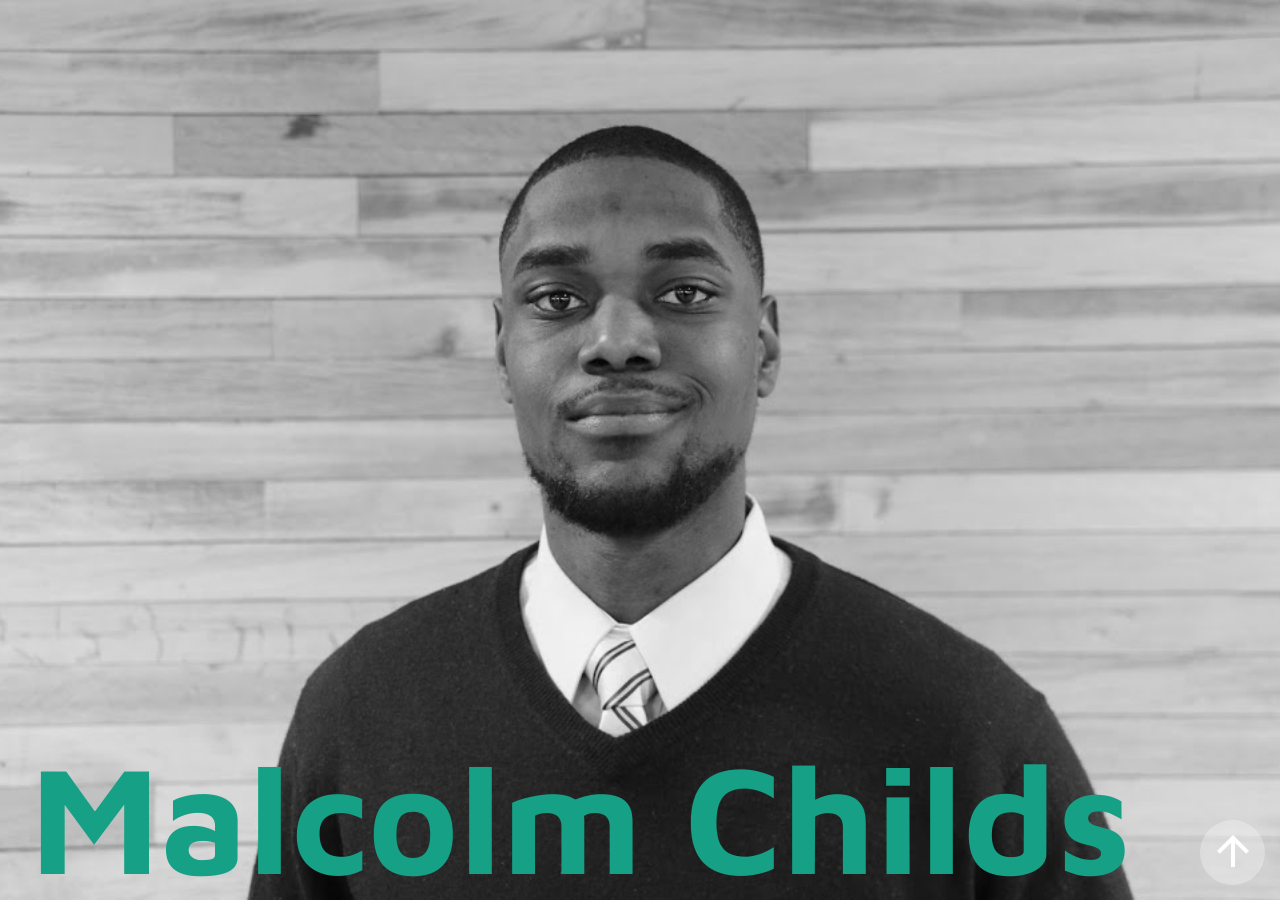
==== commit bdd92463: "started an update to the layout of the site" ====
--- a/index.html
+++ b/index.html
@@ -1,208 +1,217 @@
 <!DOCTYPE html>
 <html>
-    <head>
-        <title>Malcolm Childs | Junior Developer</title>
-        <meta charset="utf-8">
-        <meta http-equiv="Content-type" content="text/html; charset=utf-8">
-        <meta name="viewport" content="width=device-width, initial-scale=1">
-        <link href='https://fonts.googleapis.com/css?family=Maven+Pro:500,700|Roboto+Mono:500' rel='stylesheet' type='text/css'>
-        <link href="https://fonts.googleapis.com/icon?family=Material+Icons" rel="stylesheet">
-        <link rel="stylesheet" type="text/css" href="reset.css" />
-        <link rel="stylesheet" type="text/css" href="style.css" />
-    </head>
-
-
-    <body>
-        <div id="splash-container">
-            <!-- <div class="line" id="line-1"><p id="click-here">CLICK HERE</p></div> -->
-            <!--  <div class="close-icon" id="hide-cover-page">&#10005;</div> -->
-            <i class="material-icons close-icon" id="hideCoverPage">&#xE5CD;</i>
-            <div id="text-container">
-                <span id="name">Malcolm Childs</span>
-                <span id="title">Software Developer Apprentice</span>
-            </div>
-        </div>
-
-        <div class="flex-container content-wrapper">
-            <div class="flex-container content-item container-1">
-                <div id="site-cover">
-                    <div id="site-cover__text">Scroll Down to Learn More About Me</div>
-                    <!-- Shows only on handheld devices -->
-                    <svg id="arrow-down" fill="#FFFFFF" height="48" viewBox="0 0 24 24" width="48" xmlns="http://www.w3.org/2000/svg">
-                        <path d="M0 0h24v24H0V0z" fill="none" />
-                        <path d="M20 12l-1.41-1.41L13 16.17V4h-2v12.17l-5.58-5.59L4 12l8 8 8-8z" fill="#ffffff" />
-                    </svg>
-                    <div class="line" id="line-2">
-                        <p id="expand">CLICK HERE</p>
+
+<head>
+    <title>Malcolm Childs | Web Developer</title>
+    <meta charset="utf-8">
+    <meta http-equiv="Content-type" content="text/html; charset=utf-8">
+    <meta name="viewport" content="width=device-width, initial-scale=1">
+    <link href='https://fonts.googleapis.com/css?family=Maven+Pro:500,700|Roboto+Mono:500' rel='stylesheet' type='text/css'>
+    <link href="https://fonts.googleapis.com/icon?family=Material+Icons" rel="stylesheet">
+    <link rel="stylesheet" type="text/css" href="reset.css" />
+    <link rel="stylesheet" type="text/css" href="style.css" />
+</head>
+
+
+<body>
+    <section class="hero show">
+        <article class="hero__text">
+            <h1 class="text__name">Malcolm Childs</h1>
+            <h2 class="text__title">Web Developer</h2>
+        </article>
+    </section>
+    <button class="button--floating">
+        <a href="#"></a>
+        <svg class="button--floating__icon" fill="#FFFFFF" height="48" viewBox="0 0 24 24" width="48" xmlns="http://www.w3.org/2000/svg">
+            <path d="M0 0h24v24H0V0z" fill="none" />
+            <path d="M20 12l-1.41-1.41L13 16.17V4h-2v12.17l-5.58-5.59L4 12l8 8 8-8z" fill="#FFFFFF" />
+        </svg>
+    </button>
+
+    <main class="flex flex-column main-wrapper">
+        <header class="header">
+            <nav class="absolute-center header__nav">
+                <ul class="fill-space flex flex-row nav-items">
+                    <li class="nav-item">
+                        <a herf="#about" class="fill-space absolute-center  nav-item__link">Who I Am</a>
+                    </li>
+                    <li class="nav-item">
+                        <a href="#" class="fill-space absolute-center nav-item__link">What I Do</a>
+                    </li>
+                    <li class="nav-item">
+                        <a href="#skills" class="fill-space absolute-center nav-item__link">How I Do It</a>
+                    </li>
+                    <li class="nav-item">
+                        <a href="#contact" class="fill-space absolute-center nav-item__link">Get In Touch</a>
+                    </li>
+                </ul>
+            </nav>
+        </header>
+        <div class="flex flex-row content-wrapper">
+            <section id="about" class="flex absolute-center content-item bg--aqua">
+                <a href="#about-overlay" class="absolute-center fill-space open-overlay">About</a>
+                <div class="overlay" id="about-overlay">
+                    <a href="#about" class="color--aqua close"> &times;</a>
+                    <article class="absolute-center flex-column details about">
+                        <h1 class="color--aqua about__title">Who I Am</h1>
+                        <p class="color--aqua about__text">
+                            Hey I'm Malcolm science student turned tech professional. I'm a web developer in my hometown of Detroit, MI. I Love teaching
+                            other people about web development. I also enjoy discovering and learning new technologies to
+                            add to my tool set. When I'm not working on tech stuff I'm networking at meetups, exploring the
+                            city for new places to eat, or hanging out at listening to music or watching movies.
+                        </p>
+                    </article>
+                </div>
+            </section>
+            <section id="skills" class="flex absolute-center content-item bg--orange">
+                <a href="#skills-overlay" class="open-overlay">Skills</a>
+                <div class="flex flex-column overlay" id="skills-overlay">
+                    <a href="#skills" class="close"> &times;</a>
+                    <div class="flex-column skills details">
+                        <article class="flex flex-column skill-item">
+                            <h2 class="skill-item__label">
+                                CSS
+                            </h2>
+                            <p class="skill-item__level">
+                                I have over 4 years of experience using css. Within my 4 years I have also had exposure using scss. I have built layouts
+                                using bootstrap and foundation frameworks. Also I have refactored style sheets and helped
+                                to develop more concise and resuable css by implementing the BEM methodology.
+                            </p>
+                        </article>
+                        <article class="flex flex-column skill-item">
+                            <h2 class="skill-item__label">
+                                HTML
+                            </h2>
+                            <p class="skill-item__level">
+                                I have over 4 years of experience using css. Within my 4 years I have also had exposure using scss. I have built layouts
+                                using bootstrap and foundation frameworks. Also I have refactored style sheets and helped
+                                to develop more concise and resuable css by implementing the BEM methodology.
+                            </p>
+                        </article>
+                        <article class="flex flex-column skill-item">
+                            <h2 class="skill-item__label">
+                                javascript
+                            </h2>
+                            <p class="skill-item__level">
+                                I have over 4 years of experience using css. Within my 4 years I have also had exposure using scss. I have built layouts
+                                using bootstrap and foundation frameworks. Also I have refactored style sheets and helped
+                                to develop more concise and resuable css by implementing the BEM methodology.
+                            </p>
+                        </article>
+                        <article class="flex flex-column skill-item">
+                            <h2 class="skill-item__label">
+                                AngularJS 1.x
+                            </h2>
+                            <p class="skill-item__level">
+                                I have over 4 years of experience using css. Within my 4 years I have also had exposure using scss. I have built layouts
+                                using bootstrap and foundation frameworks. Also I have refactored style sheets and helped
+                                to develop more concise and resuable css by implementing the BEM methodology.
+                            </p>
+                        </article>
+                        <article class="flex flex-column skill-item">
+                            <h2 class="skill-item__label">
+                                Angular 2
+                            </h2>
+                            <p class="skill-item__level">
+                                I have over 4 years of experience using css. Within my 4 years I have also had exposure using scss. I have built layouts
+                                using bootstrap and foundation frameworks. Also I have refactored style sheets and helped
+                                to develop more concise and resuable css by implementing the BEM methodology.
+                            </p>
+                        </article>
                     </div>
                 </div>
-            </div>
-            <div class="flex-container content-item container-2">
-                <div id="about">
-                    <a href="#about-overlay" class="open-overlay">About</a>
-                    <div class="overlay" id="about-overlay">
-                        <a href="#" class="close"> &times;</a>
-                        <div class="details about-details">
-                            Hey I'm Malcolm science student turned tech professional. I'm a software developer apprentice in my hometown of Detroit,
-                            MI. I Love learning new technologies and using them to build cool things. When I'm not working
-                            on tech stuff I'm networking at local startup and tech meetups, exploring the city for new restraunts,
-                            or hanging out watching movies.
+            </section>
+            <section id="contact" class="flex absolute-center content-item bg--skyblue">
+                <a href="#contact-overlay" class="open-overlay">Contact</a>
+                <div class="overlay" id="contact-overlay">
+                    <a href="#contact" class="close">&times;</a>
+                    <div class="absolute-center details" id="contact-details">
+                        <div id="contact-icons">
+                            <a href="http://on.fb.me/23Cbxq0" target=_blank>
+                                <svg xmlns="http://www.w3.org/2000/svg" viewBox="0 0 60 60" class="social-icon">
+                                    <title>Facebook</title>
+                                    <description>Link to Malcolm Childs facebook account</description>
+                                    <g fill="none">
+                                        <path d="M0.1 30C0.1 13.4 13.3 0 29.7 0 46 0 59.2 13.4 59.2 30 59.2 46.6 46 60 29.7 60 13.3 60 0.1 46.6 0.1 30ZM0.1 30" class="svg-bg"
+                                            fill="#3498db" />
+                                        <path d="M32.1 46.3L32.1 30 36.6 30 37.2 24.4 32.1 24.4 32.1 21.6C32.1 20.1 32.3 19.3 34.4 19.3L37.1 19.3 37.1 13.7 32.7 13.7C27.4 13.7 25.5 16.4 25.5 21L25.5 24.4 22.2 24.4 22.2 30 25.5 30 25.5 46.3 32.1 46.3ZM32.1 46.3"
+                                            class="icon-logo" fill="#fff" />
+                                        <path d="M59.2 30C59.2 46.6 46 60 29.7 60 23.6 60 18 58.2 13.3 55L47.2 5.8C54.5 11.3 59.2 20.1 59.2 30ZM59.2 30" fill-opacity="0.08"
+                                        />
+                                    </g>
+                                </svg>
+                            </a>
+                            <a href="http://bit.ly/1nWPMAX" target=_blank>
+                                <svg xmlns="http://www.w3.org/2000/svg" viewBox="0 0 60 60" class="social-icon">
+                                    <title>Twitter</title>
+                                    <description>Link to Malcolm Childs twitter account</description>
+                                    <g fill="none">
+                                        <path d="M0 30C0 13.4 13.5 0 30 0 46.6 0 60.1 13.4 60.1 30 60.1 46.6 46.6 60 30 60 13.5 60 0 46.6 0 30ZM0 30" class="svg-bg"
+                                            fill="#3498db" />
+                                        <path d="M29.3 23.9L29.4 24.9 28.3 24.8C24.5 24.3 21.2 22.7 18.3 19.9L16.9 18.5 16.6 19.5C15.8 21.8 16.3 24.2 17.9 25.8 18.7 26.7 18.5 26.8 17.1 26.3 16.6 26.1 16.1 26 16.1 26 16 26.2 16.5 28.1 16.9 28.9 17.4 29.9 18.5 31 19.7 31.6L20.8 32.1 19.5 32.1C18.4 32.1 18.3 32.1 18.5 32.6 18.9 34 20.5 35.4 22.4 36L23.7 36.5 22.5 37.2C20.9 38.1 18.9 38.7 16.9 38.7 16 38.8 15.2 38.8 15.2 38.9 15.2 39.1 17.8 40.3 19.2 40.8 23.7 42.1 29 41.6 33 39.2 35.8 37.5 38.7 34.2 40 31 40.7 29.3 41.4 26.1 41.4 24.6 41.4 23.7 41.5 23.5 42.7 22.4 43.4 21.7 44 20.9 44.1 20.7 44.3 20.3 44.3 20.3 43.3 20.7 41.5 21.3 41.2 21.2 42.1 20.3 42.8 19.6 43.5 18.4 43.5 18 43.5 18 43.2 18.1 42.9 18.3 42.5 18.5 41.6 18.8 41 19L39.9 19.3 38.8 18.6C38.3 18.3 37.5 17.8 37.1 17.7 36 17.4 34.4 17.4 33.4 17.8 30.8 18.7 29.1 21.2 29.3 23.9ZM29.3 23.9"
+                                            class="icon-logo" fill="#fff" />
+                                        <path d="M60.1 30C60.1 46.6 46.6 60 30 60 23.9 60 18.2 58.2 13.4 55L47.8 5.8C55.3 11.3 60.1 20.1 60.1 30ZM60.1 30" fill-opacity="0.08"
+                                        />
+                                    </g>
+                                </svg>
+                            </a>
+                            <!-- <a href="#" target=_blank>
+                                        <img class="social-icon" alt="Malcolm Childs github" src="assets/instagramTrans.png">
+                                    </a> -->
+                            <a href="http://bit.ly/1nxGACs" target=_blank>
+                                <svg xmlns="http://www.w3.org/2000/svg" viewBox="0 0 60 60" class="social-icon">
+                                    <title>LinkedIN</title>
+                                    <description>Link to Malcolm Childs linkedin account</description>
+                                    <g fill="none">
+                                        <path d="M0.4 30C0.4 13.4 13.7 0 30 0 46.3 0 59.6 13.4 59.6 30 59.6 46.6 46.3 60 30 60 13.7 60 0.4 46.6 0.4 30ZM0.4 30" class="svg-bg"
+                                            fill="#3498db" />
+                                        <path d="M22.5 23.7L15.8 23.7 15.8 44.1 22.5 44.1 22.5 23.7ZM22.5 23.7" class="icon" fill="#fff" class="a" />
+                                        <path d="M22.9 17.4C22.9 15.4 21.5 13.9 19.2 13.9 16.9 13.9 15.4 15.4 15.4 17.4 15.4 19.4 16.8 20.9 19.1 20.9L19.1 20.9C21.5 20.9 22.9 19.4 22.9 17.4ZM22.9 17.4"
+                                            class="icon" fill="#fff" />
+                                        <path d="M46.6 32.4C46.6 26.2 43.3 23.2 38.9 23.2 35.3 23.2 33.7 25.2 32.9 26.6L32.9 23.7 26.2 23.7C26.3 25.6 26.2 44.1 26.2 44.1L32.9 44.1 32.9 32.7C32.9 32.1 32.9 31.5 33.1 31.1 33.6 29.9 34.7 28.6 36.5 28.6 38.9 28.6 39.9 30.5 39.9 33.2L39.9 44.1 46.6 44.1 46.6 32.4ZM46.6 32.4"
+                                            class="icon-logo" fill="#fff" />
+                                        <path d="M59.6 30C59.6 46.6 46.3 60 30 60 23.9 60 18.3 58.2 13.6 55L47.5 5.8C54.8 11.3 59.6 20.1 59.6 30ZM59.6 30" fill-opacity="0.08"
+                                        />
+                                    </g>
+                                </svg>
+                            </a>
+                            <a href="http://bit.ly/1SuQSz5" target=_blank>
+                                <svg xmlns="http://www.w3.org/2000/svg" viewBox="0 0 60 60" class="social-icon">
+                                    <title>Github</title>
+                                    <description>link to Malcolm Childs github account</description>
+                                    <g fill="none">
+                                        <path d="M0.3 30C0.3 13.4 13.6 0 29.9 0 46.2 0 59.4 13.4 59.4 30 59.4 46.6 46.2 60 29.9 60 13.6 60 0.3 46.6 0.3 30ZM0.3 30"
+                                            class="svg-bg" fill="#3498db" />
+                                        <path d="M18.2 31.9C19.6 34.5 22.3 36 26.8 36.4 26.2 36.9 25.4 37.9 25.3 38.9 24.5 39.5 22.8 39.6 21.6 39.2 19.8 38.7 19.1 35.2 16.5 35.7 15.9 35.8 16 36.2 16.5 36.5 17.3 37 18.1 37.7 18.7 39 19.1 40.1 20.1 42 23.1 42 24.2 42 25.1 41.9 25.1 41.9 25.1 41.9 25.1 44.6 25.1 45.7 25.1 46.9 23.5 47.2 23.5 47.8 23.5 48.1 24 48.1 24.4 48.1 25.3 48.1 27.1 47.4 27.1 46.1 27.1 45.1 27.1 41.7 27.1 41.1 27.1 39.8 27.8 39.4 27.8 39.4 27.8 39.4 27.9 46.3 27.7 47.2 27.4 48.3 26.8 48.2 26.8 48.7 26.8 49.4 29 48.9 29.7 47.3 30.3 46 30.1 39.2 30.1 39.2L30.7 39.2C30.7 39.2 30.7 42.3 30.7 43.7 30.6 45.2 30.5 47.1 31.4 48 32 48.5 33.9 49.6 33.9 48.6 33.9 48.1 32.8 47.6 32.8 46.2L32.8 39.5C33.7 39.5 33.5 41.7 33.5 41.7L33.6 45.8C33.6 45.8 33.4 47.3 35.2 47.9 35.9 48.1 37.2 48.2 37.3 47.8 37.3 47.4 35.6 46.9 35.6 45.7 35.6 45 35.7 44.6 35.7 41.5 35.7 38.5 35.2 37.3 33.8 36.4 38.2 36 41 34.9 42.3 31.9 42.4 31.9 42.9 30.6 42.8 30.6 43.1 29.5 43.3 28.2 43.3 26.6 43.3 22.4 41.3 20.9 40.9 20.2 41.5 17 40.8 15.6 40.5 15.1 39.4 14.7 36.5 16.1 35 17.1 32.4 16.4 27.1 16.5 25.1 17.3 21.4 14.7 19.4 15.1 19.4 15.1 19.4 15.1 18.2 17.4 19.1 20.7 17.9 22.2 17 23.3 17 26.2 17 27.8 17.2 29.3 17.6 30.6 17.6 30.6 18.2 31.9 18.2 31.9ZM18.2 31.9"
+                                            class="icon-logo" fill="#fff" />
+                                        <path d="M59.4 30C59.4 46.6 46.2 60 29.9 60 23.8 60 18.2 58.2 13.5 55L47.4 5.8C54.7 11.3 59.4 20.1 59.4 30ZM59.4 30" fill-opacity="0.08"
+                                        />
+                                    </g>
+                                </svg>
+                            </a>
+                            <a href="mailto:me@malcolmchilds.me">
+                                <svg xmlns="http://www.w3.org/2000/svg" width="60" height="60" viewBox="0 0 60 60" class="social-icon">
+                                    <title> Mail</title>
+                                    <description>email address mchilds0@gmail.com</description>
+                                    <g fill="none">
+                                        <path d="M0.2 30C0.2 13.4 13.5 0 29.8 0 46.1 0 59.3 13.4 59.3 30 59.3 46.6 46.1 60 29.8 60 13.5 60 0.2 46.6 0.2 30ZM0.2 30"
+                                            class="svg-bg" fill="#3498db" />
+                                        <path d="M35 31.6L47.2 40.6 47.2 20 35 31.6ZM13.8 20L13.8 40.6 25.9 31.6 13.8 20ZM30.5 36L27.6 33.2 13.8 42 47.2 42 33.4 33.2 30.5 36ZM46.2 20L14.8 20 30.5 32.5 46.2 20ZM46.2 20"
+                                            class="icon-logo" fill="#fff" />
+                                        <path d="M59.3 30C59.3 46.6 46.1 60 29.8 60 23.7 60 18.1 58.2 13.4 55L47.3 5.8C54.6 11.3 59.3 20.1 59.3 30ZM59.3 30" fill-opacity="0.08"
+                                        />
+                                    </g>
+                                </svg>
+                            </a>
                         </div>
                     </div>
                 </div>
-            </div>
-
-            <div class="flex-container content-item container-3">
-                <div id="skills">
-                    <a href="#skills-overlay" class="open-overlay">Skills</a>
-                    <div class="overlay" id="skills-overlay">
-                        <a href="#" class="close"> &times;</a>
-                        <div class="details" id="skills-details">
-                            <div class="skill-item">
-                                <div class="skill-item__label">
-                                    <p>CSS</p>
-                                </div>
-                                <div class="skill-item__level">
-                                    <span class="css"></span>
-                                </div>
-                            </div>
-                            <div class="skill-item">
-                                <div class="skill-item__label">
-                                    <p>HTML</p>
-                                </div>
-                                <div class="skill-item__level">
-                                    <span class="html"></span>
-                                </div>
-                            </div>
-                            <div class="skill-item">
-                                <div class="skill-item__label">
-                                    <p>javascript</p>
-                                </div>
-                                <div class="skill-item__level">
-                                    <span class="javascript"></span>
-                                </div>
-                            </div>
-                            <div class="skill-item">
-                                <div class="skill-item__label">
-                                    <p>Angular 1.x</p>
-                                </div>
-                                <div class="skill-item__level">
-                                    <span class="angular1"></span>
-                                </div>
-                            </div>
-                            <div class="skill-item">
-                                <div class="skill-item__label">
-                                    <p>Ruby on Rails</p>
-                                </div>
-                                <div class="skill-item__level">
-                                    <span class="rails"></span>
-                                </div>
-                            </div>
-                            <div class="skill-item">
-                                <div class="skill-item__label">
-                                    <p>Angular 2</p>
-                                </div>
-                                <div class="skill-item__level">
-                                    <span class="angular2"></span>
-                                </div>
-                            </div>
-                        </div>
-                    </div>
-                </div>
-            </div>
-            <div class="flex-container content-item container-4">
-                <div id="contact">
-                    <a href="#contact-overlay" class="open-overlay">Contact</a>
-                    <div class="overlay" id="contact-overlay">
-                        <a href="#" class="close"> &times;</a>
-                        <div class="details" id="contact-details">
-                            <div id="contact-icons">
-
-                                <a href="http://on.fb.me/23Cbxq0" target=_blank>
-                                    <svg xmlns="http://www.w3.org/2000/svg" viewBox="0 0 60 60" class="social-icon">
-                                        <title>Facebook</title>
-                                        <description>Link to Malcolm Childs facebook account</description>
-                                        <g fill="none">
-                                            <path d="M0.1 30C0.1 13.4 13.3 0 29.7 0 46 0 59.2 13.4 59.2 30 59.2 46.6 46 60 29.7 60 13.3 60 0.1 46.6 0.1 30ZM0.1 30" class="svg-bg"
-                                                fill="#3498db" />
-                                            <path d="M32.1 46.3L32.1 30 36.6 30 37.2 24.4 32.1 24.4 32.1 21.6C32.1 20.1 32.3 19.3 34.4 19.3L37.1 19.3 37.1 13.7 32.7 13.7C27.4 13.7 25.5 16.4 25.5 21L25.5 24.4 22.2 24.4 22.2 30 25.5 30 25.5 46.3 32.1 46.3ZM32.1 46.3"
-                                                class="icon-logo" fill="#fff" />
-                                            <path d="M59.2 30C59.2 46.6 46 60 29.7 60 23.6 60 18 58.2 13.3 55L47.2 5.8C54.5 11.3 59.2 20.1 59.2 30ZM59.2 30" fill-opacity="0.08"
-                                            />
-                                        </g>
-                                    </svg>
-                                </a>
-                                <a href="http://bit.ly/1nWPMAX" target=_blank>
-                                    <svg xmlns="http://www.w3.org/2000/svg" viewBox="0 0 60 60" class="social-icon">
-                                        <title>Twitter</title>
-                                        <description>Link to Malcolm Childs twitter account</description>
-                                        <g fill="none">
-                                            <path d="M0 30C0 13.4 13.5 0 30 0 46.6 0 60.1 13.4 60.1 30 60.1 46.6 46.6 60 30 60 13.5 60 0 46.6 0 30ZM0 30" class="svg-bg"
-                                                fill="#3498db" />
-                                            <path d="M29.3 23.9L29.4 24.9 28.3 24.8C24.5 24.3 21.2 22.7 18.3 19.9L16.9 18.5 16.6 19.5C15.8 21.8 16.3 24.2 17.9 25.8 18.7 26.7 18.5 26.8 17.1 26.3 16.6 26.1 16.1 26 16.1 26 16 26.2 16.5 28.1 16.9 28.9 17.4 29.9 18.5 31 19.7 31.6L20.8 32.1 19.5 32.1C18.4 32.1 18.3 32.1 18.5 32.6 18.9 34 20.5 35.4 22.4 36L23.7 36.5 22.5 37.2C20.9 38.1 18.9 38.7 16.9 38.7 16 38.8 15.2 38.8 15.2 38.9 15.2 39.1 17.8 40.3 19.2 40.8 23.7 42.1 29 41.6 33 39.2 35.8 37.5 38.7 34.2 40 31 40.7 29.3 41.4 26.1 41.4 24.6 41.4 23.7 41.5 23.5 42.7 22.4 43.4 21.7 44 20.9 44.1 20.7 44.3 20.3 44.3 20.3 43.3 20.7 41.5 21.3 41.2 21.2 42.1 20.3 42.8 19.6 43.5 18.4 43.5 18 43.5 18 43.2 18.1 42.9 18.3 42.5 18.5 41.6 18.8 41 19L39.9 19.3 38.8 18.6C38.3 18.3 37.5 17.8 37.1 17.7 36 17.4 34.4 17.4 33.4 17.8 30.8 18.7 29.1 21.2 29.3 23.9ZM29.3 23.9"
-                                                class="icon-logo" fill="#fff" />
-                                            <path d="M60.1 30C60.1 46.6 46.6 60 30 60 23.9 60 18.2 58.2 13.4 55L47.8 5.8C55.3 11.3 60.1 20.1 60.1 30ZM60.1 30" fill-opacity="0.08"
-                                            />
-                                        </g>
-                                    </svg>
-                                </a>
-                                <!-- <a href="#" target=_blank>
-                                    <img class="social-icon" alt="Malcolm Childs github" src="assets/instagramTrans.png">
-                                </a> -->
-                                <a href="http://bit.ly/1nxGACs" target=_blank>
-                                    <svg xmlns="http://www.w3.org/2000/svg" viewBox="0 0 60 60" class="social-icon">
-                                        <title>LinkedIN</title>
-                                        <description>Link to Malcolm Childs linkedin account</description>
-                                        <g fill="none">
-                                            <path d="M0.4 30C0.4 13.4 13.7 0 30 0 46.3 0 59.6 13.4 59.6 30 59.6 46.6 46.3 60 30 60 13.7 60 0.4 46.6 0.4 30ZM0.4 30" class="svg-bg"
-                                                fill="#3498db" />
-                                            <path d="M22.5 23.7L15.8 23.7 15.8 44.1 22.5 44.1 22.5 23.7ZM22.5 23.7" class="icon" fill="#fff" class="a" />
-                                            <path d="M22.9 17.4C22.9 15.4 21.5 13.9 19.2 13.9 16.9 13.9 15.4 15.4 15.4 17.4 15.4 19.4 16.8 20.9 19.1 20.9L19.1 20.9C21.5 20.9 22.9 19.4 22.9 17.4ZM22.9 17.4"
-                                                class="icon" fill="#fff" />
-                                            <path d="M46.6 32.4C46.6 26.2 43.3 23.2 38.9 23.2 35.3 23.2 33.7 25.2 32.9 26.6L32.9 23.7 26.2 23.7C26.3 25.6 26.2 44.1 26.2 44.1L32.9 44.1 32.9 32.7C32.9 32.1 32.9 31.5 33.1 31.1 33.6 29.9 34.7 28.6 36.5 28.6 38.9 28.6 39.9 30.5 39.9 33.2L39.9 44.1 46.6 44.1 46.6 32.4ZM46.6 32.4"
-                                                class="icon-logo" fill="#fff" />
-                                            <path d="M59.6 30C59.6 46.6 46.3 60 30 60 23.9 60 18.3 58.2 13.6 55L47.5 5.8C54.8 11.3 59.6 20.1 59.6 30ZM59.6 30" fill-opacity="0.08"
-                                            />
-                                        </g>
-                                    </svg>
-                                </a>
-                                <a href="http://bit.ly/1SuQSz5" target=_blank>
-                                    <svg xmlns="http://www.w3.org/2000/svg" viewBox="0 0 60 60" class="social-icon">
-                                        <title>Github</title>
-                                        <description>link to Malcolm Childs github account</description>
-                                        <g fill="none">
-                                            <path d="M0.3 30C0.3 13.4 13.6 0 29.9 0 46.2 0 59.4 13.4 59.4 30 59.4 46.6 46.2 60 29.9 60 13.6 60 0.3 46.6 0.3 30ZM0.3 30"
-                                                class="svg-bg" fill="#3498db" />
-                                            <path d="M18.2 31.9C19.6 34.5 22.3 36 26.8 36.4 26.2 36.9 25.4 37.9 25.3 38.9 24.5 39.5 22.8 39.6 21.6 39.2 19.8 38.7 19.1 35.2 16.5 35.7 15.9 35.8 16 36.2 16.5 36.5 17.3 37 18.1 37.7 18.7 39 19.1 40.1 20.1 42 23.1 42 24.2 42 25.1 41.9 25.1 41.9 25.1 41.9 25.1 44.6 25.1 45.7 25.1 46.9 23.5 47.2 23.5 47.8 23.5 48.1 24 48.1 24.4 48.1 25.3 48.1 27.1 47.4 27.1 46.1 27.1 45.1 27.1 41.7 27.1 41.1 27.1 39.8 27.8 39.4 27.8 39.4 27.8 39.4 27.9 46.3 27.7 47.2 27.4 48.3 26.8 48.2 26.8 48.7 26.8 49.4 29 48.9 29.7 47.3 30.3 46 30.1 39.2 30.1 39.2L30.7 39.2C30.7 39.2 30.7 42.3 30.7 43.7 30.6 45.2 30.5 47.1 31.4 48 32 48.5 33.9 49.6 33.9 48.6 33.9 48.1 32.8 47.6 32.8 46.2L32.8 39.5C33.7 39.5 33.5 41.7 33.5 41.7L33.6 45.8C33.6 45.8 33.4 47.3 35.2 47.9 35.9 48.1 37.2 48.2 37.3 47.8 37.3 47.4 35.6 46.9 35.6 45.7 35.6 45 35.7 44.6 35.7 41.5 35.7 38.5 35.2 37.3 33.8 36.4 38.2 36 41 34.9 42.3 31.9 42.4 31.9 42.9 30.6 42.8 30.6 43.1 29.5 43.3 28.2 43.3 26.6 43.3 22.4 41.3 20.9 40.9 20.2 41.5 17 40.8 15.6 40.5 15.1 39.4 14.7 36.5 16.1 35 17.1 32.4 16.4 27.1 16.5 25.1 17.3 21.4 14.7 19.4 15.1 19.4 15.1 19.4 15.1 18.2 17.4 19.1 20.7 17.9 22.2 17 23.3 17 26.2 17 27.8 17.2 29.3 17.6 30.6 17.6 30.6 18.2 31.9 18.2 31.9ZM18.2 31.9"
-                                                class="icon-logo" fill="#fff" />
-                                            <path d="M59.4 30C59.4 46.6 46.2 60 29.9 60 23.8 60 18.2 58.2 13.5 55L47.4 5.8C54.7 11.3 59.4 20.1 59.4 30ZM59.4 30" fill-opacity="0.08"
-                                            />
-                                        </g>
-                                    </svg>
-                                </a>
-                                <a href="mailto:me@malcolmchilds.me">
-                                    <svg xmlns="http://www.w3.org/2000/svg" width="60" height="60" viewBox="0 0 60 60" class="social-icon">
-                                        <title> Mail</title>
-                                        <description>email address mchilds0@gmail.com</description>
-                                        <g fill="none">
-                                            <path d="M0.2 30C0.2 13.4 13.5 0 29.8 0 46.1 0 59.3 13.4 59.3 30 59.3 46.6 46.1 60 29.8 60 13.5 60 0.2 46.6 0.2 30ZM0.2 30"
-                                                class="svg-bg" fill="#3498db" />
-                                            <path d="M35 31.6L47.2 40.6 47.2 20 35 31.6ZM13.8 20L13.8 40.6 25.9 31.6 13.8 20ZM30.5 36L27.6 33.2 13.8 42 47.2 42 33.4 33.2 30.5 36ZM46.2 20L14.8 20 30.5 32.5 46.2 20ZM46.2 20"
-                                                class="icon-logo" fill="#fff" />
-                                            <path d="M59.3 30C59.3 46.6 46.1 60 29.8 60 23.7 60 18.1 58.2 13.4 55L47.3 5.8C54.6 11.3 59.3 20.1 59.3 30ZM59.3 30" fill-opacity="0.08"
-                                            />
-                                        </g>
-                                    </svg>
-                                </a>
-
-                            </div>
-                        </div>
-                    </div>
-                </div>
-            </div>
+            </section>
         </div>
-
-    </body>
+    </main>
+
+</body>
+
 </html>
 
 <script type="text/javascript" src="jquery.min.js"></script>
--- a/style.css
+++ b/style.css
@@ -1,20 +1,51 @@
+:root {
+  --aqua: #1abc9c;
+  --orange: #e74c3c;
+  --sky-blue: #3498db;
+}
+
+* {
+  box-sizing: border-box;
+}
+
 html {
+  min-width: 320px;
+  width: 100%;
   height: 100vh;
-}
-
-body {
   margin: 0;
   padding: 0;
-  width: 100%;
-  min-width: 320px;
-  height: 100vh;
   overflow: hidden;
-}
-
-.display-flex {
+  font-size: 62.5%;
+}
+
+/**************************
+
+Utility Classes
+
+**************************/
+.fill-space {
+  width: 100%;
+  height: 100%;
+}
+
+.flex {
   display: -webkit-box;
   display: -ms-flexbox;
   display: flex;
+}
+
+.flex-column {
+  -webkit-box-orient: vertical;
+  -webkit-box-direction: normal;
+      -ms-flex-direction: column;
+          flex-direction: column;
+}
+
+.flex-row {
+  -webkit-box-orient: horizontal;
+  -webkit-box-direction: normal;
+      -ms-flex-direction: row;
+          flex-direction: row;
 }
 
 .absolute-center {
@@ -29,440 +60,219 @@
   align-items: center;
 }
 
-#splash-container {
-  display: none;
+.bg--aqua {
+  background-color: var(--aqua, #16a085);
+}
+
+.bg--orange {
+  background-color: var(--orange, #e74c3c);
+}
+
+.bg--skyblue {
+  background-color: var(--sky-blue, #3498db);
+}
+
+.color--aqua {
+  color: #16a085;
+  color: var(--aqua, #16a085);
+}
+
+.color--orange {
+  color: #e74c3c;
+  color: var(--orange, #e74c3c);
+}
+
+.color--skyblue {
+  color: #3498db;
+  color: var(--skyblue, #3498db);
+}
+
+
+/**************************
+
+Elements Styles
+
+**************************/
+.hero {
   width: 100%;
   height: 100%;
   background: url(assets/MyHeadshot.JPG) no-repeat center center;
   background-size: cover;
   position: fixed;
-  z-index: 5;
-}
-
-#text-container {
+  z-index: 9;
+}
+
+.hero.show {
+  -webkit-transform: translateY(0px);
+      -ms-transform: translateY(0px);
+          transform: translateY(0px);
+  -webkit-transition: -webkit-transform 0.4s ease-in;
+  transition: -webkit-transform 0.4s ease-in;
+  -o-transition: transform 0.4s ease-in;
+  transition: transform 0.4s ease-in;
+  transition: transform 0.4s ease-in, -webkit-transform 0.4s ease-in;
+  transition: transform 0.4s, -webkit-transform 0.4s ease-in;
+}
+
+.hero.hide {
+  -webkit-transform: translateY(-660px);
+      -ms-transform: translateY(-660px);
+          transform: translateY(-660px);
+  -webkit-transition: -webkit-transform 0.4s ease-out;
+  transition: -webkit-transform 0.4s ease-out;
+  -o-transition: transform 0.4s ease-out;
+  transition: transform 0.4s ease-out;
+  transition: transform 0.4s ease-out, -webkit-transform 0.4s ease-out;
+  transition: transform 0.4s, -webkit-transform 0.4s ease-out;
+}
+
+.hero__text {
+  width: auto;
+  max-height: 140px;
   position: absolute;
-  width: auto;
   bottom: 0;
-  margin-bottom: 6%;
-  margin-left: 5%;
-  padding-bottom: 15%;
-}
-
-#name {
+  margin-bottom: 20px;
+  margin-left: 30px;
+  padding-bottom: 100px;
+}
+
+.text__name {
   color: #16a085;
   font-family: 'Maven Pro', sans-serif;
   font-size: 12vw;
 }
 
-#title {
+.text__title {
   color: #e74c3c;
   font-family: 'Roboto Mono', arial;
   font-size: 6vw;
   font-weight: 300;
 }
 
-#click-here, #expand {
-  font-size: 80%;
-  color: #e74c3c;
-}
-
-#hideCoverPage {
-  color: #fff;
-  font-size: 3em;
+.button--floating {
+  width: 65px;
+  height: 65px;
+  position: fixed;
+  bottom: 15px;
+  right: 15px;
+  z-index: 10;
+  border-radius: 50%;
+  border: 0px;
+  background-color: rgba(255, 255, 255, 0.3);
+  -webkit-transition: -webkit-box-shadow 0.5s ease-in-out;
+  transition: -webkit-box-shadow 0.5s ease-in-out;
+  -o-transition: box-shadow 0.5s ease-in-out;
+  transition: box-shadow 0.5s ease-in-out;
+  transition: box-shadow 0.5s ease-in-out, -webkit-box-shadow 0.5s ease-in-out;
+}
+
+.button--floating:hover{
+ -webkit-box-shadow: 4px 4px 4px 1px rgba(0, 0, 0, 0.4);
+         box-shadow: 4px 4px 4px 1px rgba(0, 0, 0, 0.4);
+}
+
+.button--floating__icon {
+  -webkit-transform: rotate(180deg);
+      -ms-transform: rotate(180deg);
+          transform: rotate(180deg);
+}
+
+.button--floating__icon.rotate {
+  -webkit-transform: rotate(0deg);
+      -ms-transform: rotate(0deg);
+          transform: rotate(0deg);
+  transition: transform 0.4s ease;
+}
+
+.content-wrapper {
+  width: 300%;
+  height: 100vh;
+  overflow-x: hidden;
+  transition: transform 0.4s linear;
+}
+
+.header {
+  width: 100%;
+  height: 60px;
   position: absolute;
-  right: 4%;
-  bottom: 2%;
-}
-
-#click-here {
-  padding-top: 15%;
-  padding-left: 15%;
-  -webkit-animation: clickHere 3.5s infinite;
-  animation: clickHere 3.5s infinite;
-}
-
-@-webkit-keyframes clickHere {
-    0%   {color: #16a085;}
-    25%  {color: #e74c3c;}
-    50%  {color: #16a085;}
-    75%  {color: #e74c3c;}
-    100% {color: #16a085;}
-}
-
-@keyframes clickHere {
-    0%   {color: #16a085;}
-    25%  {color: #e74c3c;}
-    50%  {color: #16a085;}
-    75%  {color: #e74c3c;}
-    100% {color: #16a085;}
-}
-
-#line-1 {
-  border-left: 2px solid #fff;
-  border-top: 2px solid #fff;
-  width: 50px;
-  height: 50px;
-  position: absolute;
-  right: 4%;
-  bottom: 6%;
-  z-index: 10;
-  -webkit-animation: reduceSplash 3.5s infinite;
-  animation: reduceSplash 3.5s infinite;
-}
-
-@-webkit-reduceSplash {
-    0%   {-webkit-transform: translate(4%, 6%); border-color: #16a085;}
-    25%  {-webkit-transform: translate(26%, 30%); border-color: #e74c3c;}
-    50%  {-webkit-transform: translate(4%, 6%); border-color: #16a085;}
-    75%  {-webkit-transform: translate(26%, 30%); border-color: #e74c3c;}
-    100% {-webkit-transform: translate(4%, 6%); border-color: #16a085;}
-}
-
-@-webkit-keyframes reduceSplash {
-    0%   {-webkit-transform: translate(4%, 6%);transform: translate(4%, 6%); border-color: #16a085;}
-    25%  {-webkit-transform: translate(26%, 30%);transform: translate(26%, 30%); border-color: #e74c3c;}
-    50%  {-webkit-transform: translate(4%, 6%);transform: translate(4%, 6%); border-color: #16a085;}
-    75%  {-webkit-transform: translate(26%, 30%);transform: translate(26%, 30%); border-color: #e74c3c;}
-    100% {-webkit-transform: translate(4%, 6%);transform: translate(4%, 6%); border-color: #16a085;}
-}
-
-@keyframes reduceSplash {
-    0%   {-webkit-transform: translate(4%, 6%);transform: translate(4%, 6%); border-color: #16a085;}
-    25%  {-webkit-transform: translate(26%, 30%);transform: translate(26%, 30%); border-color: #e74c3c;}
-    50%  {-webkit-transform: translate(4%, 6%);transform: translate(4%, 6%); border-color: #16a085;}
-    75%  {-webkit-transform: translate(26%, 30%);transform: translate(26%, 30%); border-color: #e74c3c;}
-    100% {-webkit-transform: translate(4%, 6%);transform: translate(4%, 6%); border-color: #16a085;}
-}
-
-#line-1:hover {
+  top: 0;
+  right: 0;
+  z-index: 7;
+}
+
+.header__nav {
+  width: 100%;
+  height: 100%;
+}
+
+.nav-items {
+  width: 100%;
+}
+
+.nav-item {
+  -webkit-box-flex: 1;
+        -ms-flex: 1;
+            flex: 1;
+}
+
+.nav-item__link {
+  height: 100%;
+  transition: background-color  0.4s ease-in;
+}
+
+.nav-item__link:hover {
+  background-color: rgba(255, 255, 255, 0.3);
   cursor: pointer;
-  cursor: hand;
-}
-
-#line-2 {
-  display: none;
-  border-right: 2px solid #fff;
-  border-bottom: 2px solid #fff;
-  width: 50px;
-  height: 50px;
-  position: absolute;
-  left: 78%;
-  top: 72%;
-  z-index: 0;
-  -webkit-animation: expandSplash 3.5s infinite;
-  -webkit-animation: expandSplash 3.5s infinite;
-  animation: expandSplash 3.5s infinite;
-}
-
-@-webkit-expandSplash {
-    0%   {-webkit-transform: translate(51%, 46%); border-color: #16a085;}
-    25%  {-webkit-transform: translate(115%, 75%); border-color: #e74c3c;}
-    50%  {-webkit-transform: translate(51%, 46%); border-color: #16a085;}
-    75%  {-webkit-transform: translate(115%, 75%); border-color: #e74c3c;}
-    100% {-webkit-transform: translate(51%, 46%); border-color: #16a085;}
-}
-
-@-webkit-keyframes expandSplash {
-
-    0%   {-webkit-transform: translate(51%, 46%);transform: translate(51%, 46%); border-color: #16a085;}
-    25%  {-webkit-transform: translate(115%, 75%);transform: translate(115%, 75%); border-color: #e74c3c;}
-    50%  {-webkit-transform: translate(51%, 46%);transform: translate(51%, 46%); border-color: #16a085;}
-    75%  {-webkit-transform: translate(115%, 75%);transform: translate(115%, 75%); border-color: #e74c3c;}
-    100% {-webkit-transform: translate(51%, 46%);transform: translate(51%, 46%); border-color: #16a085;}
-}
-
-@keyframes expandSplash {
-
-    0%   {-webkit-transform: translate(51%, 46%);transform: translate(51%, 46%); border-color: #16a085;}
-    25%  {-webkit-transform: translate(115%, 75%);transform: translate(115%, 75%); border-color: #e74c3c;}
-    50%  {-webkit-transform: translate(51%, 46%);transform: translate(51%, 46%); border-color: #16a085;}
-    75%  {-webkit-transform: translate(115%, 75%);transform: translate(115%, 75%); border-color: #e74c3c;}
-    100% {-webkit-transform: translate(51%, 46%);transform: translate(51%, 46%); border-color: #16a085;}
-}
-
-#expand {
-  padding-top: 15%;
-  padding-right: 15%;
-  -webkit-animation: animation infinite;
-  -webkit-animation: expand 3.5s infinite;
-  animation: expand 3.5s infinite;
-}
-
-@-webkit-keyframes expand {
-    0%   {color: #16a085;}
-    25%  {color: #e74c3c;}
-    50%  {color: #16a085;}
-    75%  {color: #e74c3c;}
-    100% {color: #16a085;}
-}
-
-@keyframes expand {
-    0%   {color: #16a085;}
-    25%  {color: #e74c3c;}
-    50%  {color: #16a085;}
-    75%  {color: #e74c3c;}
-    100% {color: #16a085;}
-}
-
-#line-2:hover {
-  cursor: pointer;
-  cursor: hand;
-}
-
-.flex-container {
-  display: -ms-flexbox;
-  display: -webkit-box;
-  display: flex;
-}
-
-.content-wrapper {
-  height: 100vh;
-  -ms-flex-direction: column;
-  -webkit-box-orient: vertical;
-  -webkit-box-direction: normal;
-  flex-direction: column;
-  -ms-flex-wrap: nowrap;
-  flex-wrap: nowrap;
-  overflow-x: hidden;
 }
 
 .content-item {
-  -webkit-box-flex: 1;
-  -ms-flex: 1;
-  flex: 1;
-}
-
-.container-1 {
-  visibility: hidden;
-  display: none;
-}
-
-#site-cover {
-  background-image: url(assets/MyHeadshot.JPG);
-  background-repeat: no-repeat;
-  background-position: center;
-  background-size: cover;
-}
-
-#site-cover__text {
-  display: none;
-}
-
-#site-cover #arrow-down {
-  display: none;
-}
-
-#cover, #about, #skills, #contact {
+  width: 100%;
   position: relative;
-  display: -ms-flexbox;
-  display: -webkit-box;
-  display: flex;
-  -ms-flex-align: center;
-  -webkit-box-align: center;
-          align-items: center;
+}
+
+#about-overlay, #contact-overlay, #skills-overlay {
+  background: #fff;
 }
 
 /*displayed when section title is clicked*/
 .overlay {
   position: absolute;
-  display: -ms-flexbox;
-  display: -webkit-box;
-  display: flex;
-  -ms-flex-direction: column;
-  -webkit-box-orient: vertical;
-  -webkit-box-direction: normal;
-          flex-direction: column;
   left: 0;
   top: 0;
   right: 0;
   bottom: 0;
   opacity: 0;
-  z-index: -3;
-}
-
+  z-index: -1;
+  overflow-y: auto;
+  transition: all 0.3s linear;
+}
 
 .overlay:target {
   opacity: 1;
-  z-index: 1;
+  z-index: 8;
 }
 
 /*text or icons inside overlay presented when section title is clicked*/
 .details {
-  display: -ms-flexbox;
-  display: -webkit-box;
-  display: flex;
-  -ms-flex-align: center;
-  -webkit-box-align: center;
-  align-items: center;
-  -webkit-box-pack: center;
-  -ms-flex-pack: center;
-  justify-content: center;
-  -ms-flex-item-align: center;
   align-self: center;
   height: 100%;
   width: 82%;
   line-height: 1.4;
+}
+
+.close, a.open-overlay {
+  color: #fff;
+  text-decoration: none;
 }
 
 /*properties for X that closes detail overlay*/
 .close {
   position: absolute;
-  top: 0;
+  top: 55px;
   right: 0;
   padding-right: 25px;
   font-size: 480%;
   overflow: hidden;
-}
-
-/*flex item of about content container*/
-.container-2 {
-  /* -ms-flex: 4 2 60%;
-  -webkit-box-flex: 4;
-          flex: 4 2 60%; */
-}
-
-#about {
-  background: #1abc9c;
-}
-
-#about-overlay a.close {
-  color: #1abc9c;
-}
-
-.about-details {
-  height: 100%;
-  padding: 0px 10px;
-  font-size: 120%;
-  color: #1abc9c;
-}
-
-/*flex item of skills content container */
-.container-3 {  
-  /* -ms-flex: 4 0 60%;  
-  -webkit-box-flex: 4;  
-          flex: 4 0 60%; */
-}
-
-#skills {
-  background: #e74c3c;
-}
-
-#skills-overlay a.close, #skills-details {
-  color: #e74c3c;
-}
-
-#skills-details {
-  -ms-flex-wrap: wrap;
-  flex-wrap: wrap; 
-}
-
-.skill-item {
-  -ms-flex: 1 1 50%;
-  -webkit-box-flex: 1;
-  flex: 1 1 50%;
-  display: -ms-flexbox;
-  display: -webkit-box;
-  display: flex;
-  -ms-flex-direction: column;
-  -webkit-box-orient: vertical;
-  -webkit-box-direction: normal;
-  flex-direction: column;
-}
-
-.skill-item__label {
-  -webkit-box-flex: 1;
-  -ms-flex: 1;
-  flex: 1;
-  font-size: 145%;
-}
-
-.skill-item__level {
-  -webkit-box-flex: 1;
-  -ms-flex: 1;
-  flex: 1;
-  position: relative;
-  overflow: hidden;
-  height: 30px;
-  width: 85%;
-  background: #cccccc;
-}
-
-.skill-item__level > span {
-  position: absolute;
-  height: 100%;
-  background: #e74c3c;
-}
-
-.css {
-  width: 77%;
-}
-
-.html {
-  width: 76%;
-}
-
-.javascript {
-  width: 70%;
-}
-
-.angular1 {
-  width: 65%;
-}
-
-.rails {
-  width: 40%;
-}
-
-.angular2 {
-  width: 60%;
-}
-
-
-/*flex item of contact content container */
-.container-4 {
-  /* -ms-flex: 1 0 40%;
-  -webkit-box-flex: 1;
-          flex: 1; */
-  background-color: #3498db;
-}
-
-#contact-overlay > a.close {
-    height: 40%;
-}
-
-#contact-details {
-  -ms-flex-direction: column;
-  -webkit-box-orient: vertical;
-  -webkit-box-direction: normal;
-          flex-direction: column;
-}
-
-#contact-icons {
-  text-align: center;
-}
-
-.social-icon {
-  width: 60px;
-  height: 60px;
-  opacity: 0.7;
-}
-
-.social-icon:hover {
-  opacity: 1;
-}
-
-#contact-overlay a.close, #contact-details {
-  color: #3498db;
-}
-
-#cover, #about, #skills, #contact {
-  -ms-flex-preferred-size: 100%;
-          flex-basis: 100%;
-}
-
-.close, a.open-overlay {
-  color: #fff;
-  text-decoration: none;
 }
 
 /*section title*/
@@ -474,258 +284,85 @@
 }
 
 a.open-overlay:hover {
+  cursor: pointer;
   border-bottom: 5px solid #fff;
 }
 
-#about-overlay, #contact-overlay, #skills-overlay {
-  background: #fff;
-}
-
-/*.container-1, .container-2, 
-  .container-3, .container-4 {
-    -ms-flex-preferred-size: 100% !important;
-    -webkit-flex-basis: 100% !important;
-            flex-basis: 100% !important;
-  }
-
-  .container-1, .container-2 {
-    -webkit-flex: none !important;
-    -ms-flex: none !important;
-    flex: none !important;
-  }*/
-
-/*@media only screen and (min-width: 1400px) and (min-height: 750px) {
-  #line-2 {
-    left: 75%;
-    top: 65%;
-  }
- 
-  .about-details {
-    text-align: center;
-    font-size: 122%;
-  }
-}
-
-@media only screen and (min-width: 1310px) {
-  .about-details {
-    text-align: center;
-    font-size: 97%;
-  }
-
-  .close {
-    font-size: 280%;
-  }
-}
-
-@media only screen and (min-width: 1200px) {
-  a.open-overlay {
-    font-size: 525%;
-  }
-
-  #line-2 {
-    left: 70%;
-  }
-
-  .skill-name {
-    font-size: 110%;
-  }
-}
-
-@media only screen and (min-width: 1070px) {
-  #line-2 {
-    left: 65%;
-  }
-}
-
-@media only screen and (min-width: 1000px) {
-  a.open-overlay {
-    font-size: 450%;
-  }
-
-  .details {
-    width: 85%;
-  }
-
-  .flex-item {
-    padding: 15px 0px;
-  }
-}
-
-@media only screen and (min-width: 860px) {
-  #content-container {
-    -webkit-flex-direction: column;
-    -ms-flex-direction: column;
-    flex-direction: column;
-    -webkit-flex-wrap: nowrap;
-    -ms-flex-wrap: nowrap;
-    flex-wrap: nowrap;
-    overflow-x: hidden;
-  }
-
-  #cover {
-    -webkit-flex-direction: column;
-    -ms-flex-direction: column;
-    flex-direction: column;
-    background-image: none;
-    background-color: #000;
-    -webkit-justify-content: center;
-    -ms-flex-pack: center;
-    justify-content: center;
-  }
-
-
-  #cover > #cover-text {
-    display: block;
-    color: #fff;
-    font-size: 400%;
-    padding: 50px;
-    text-align: center;
-  }
-
-  #cover > #arrow-down {
-    display: block;
-  }
-
-  .container-1, .container-2 {
-    -webkit-flex: none;
-    -ms-flex: none;
-    flex: none;
-  }
-  
-  .container-1, .container-2, 
-  .container-3, .container-4 {
-    -ms-flex-preferred-size: 100%;
-    -webkit-flex-basis: 100%;
-            flex-basis: 100%;
-  }
-
-  #line-2 {
-    display: none !important;
-}
-
-  a.open-overlay {
-    font-size: 950%;
-  }
-
-  .details {
-    width: 75%;
-  }
-
-  .about-details {
-    font-size: 150%;
-  }
-
-  #contact-details {
-    width: 80%;
-  }
-
-  .close {
-    font-size: 500%;
-  }
-
-  .skill-item {
-    -webkit-flex: 1 1 100%;
-      -ms-flex: 1 1 100%;
-        flex: 1 1 100%;
-    font-size: 120%;
-    margin: 0;
-    margin-bottom: 45px;
-  }
-
-  .skill-name {
-    font-size: 120%;
-  }
-
-  .skill-item div {
-    height: 80%;
-  }
-
-  #contact-icons {
-    text-align: center;
-  }
-
-  .social-icon {
-    width: 85px;
-    height: 85px;
-  }
-
-  #contact-email {
-    font-size: 250%;
-  }
-}
-
-@media only screen and (min-width: 650px) {
-  a.open-overlay {
-    font-size: 800%;
-  }
-
-  #line-2 {
-    left: 78%;
-    top: 81%;
-  }
-
-  /*.about-details {
-    font-size: 130%;
-  }*/
-
-/*
-  .social-icon {
-    width: 55px;
-    height: 55px;
-  }
-
-  #contact-email {
-    font-size: 130%;
-  }
-  
-}
-
-@media only screen and (min-width: 560px) {
-  #line-2 {
-    left: 71%;
-    top: 78%;
-  }
-
-  .social-icon {
-    height: 45px;
-    width: 45px;
-  }
-
-  #contact-email {
-    font-size: 110%;
-  }
-}
-
-@media only screen and (min-width: 450px) {
-  #cover #cover-text {
-    display: block;
-    color: #fff;
-    font-size: 400%;
-    padding: 50px;
-    text-align: center;
-  }
-
-  /*#line-2 {
-    left: 60%;
-    top: 78%;
-  }
-
-  a.open-overlay {
-    font-size: 400%;
-  }
-
-  .close {
-    font-size: 500%;
-    padding-right: 5%;
-  }
-
-  .about-details {
-    font-size: 95%;
-  }
-  
-  .skill-item {
-    height: 85%;
-  }
-}
-
-*/+#about-overlay a.close {
+  color: #1abc9c;
+}
+
+.about {
+  height: 100%;
+  padding: 0px 10px;
+}
+
+.about__title {
+  font-family: 'Maven Pro', sans-serif;
+  font-size: 3.4rem;
+  font-weight: 500;
+  text-align: center;
+}
+
+.about__text {
+  margin-top: 30px;
+  font-family: 'Roboto Mono', arial;
+  font-size: 1.8rem;
+}
+
+#skills-overlay a.close, #skills-details {
+  color: #e74c3c;
+}
+
+.skills {
+  padding-top: 100px;
+}
+
+.skill-item {
+  margin-top: 20px;
+}
+
+.skill-item__label {
+  -webkit-box-flex: 1;
+  -ms-flex: 1;
+  flex: 1;
+  font-size: 1.8rem;
+  padding: 5px;
+  color: #e74c3c;
+  color: var(--orange, #e74c3c);
+}
+
+.skill-item__level {
+  color: #e74c3c;
+  color: var(--orange, #e74c3c);
+  font-size: 1.4rem;
+}
+
+#contact-overlay > a.close {
+    height: 40%;
+}
+
+#contact-details {
+  -ms-flex-direction: column;
+  -webkit-box-orient: vertical;
+  -webkit-box-direction: normal;
+          flex-direction: column;
+}
+
+#contact-icons {
+  text-align: center;
+}
+
+.social-icon {
+  width: 60px;
+  height: 60px;
+  opacity: 0.7;
+}
+
+.social-icon:hover {
+  opacity: 1;
+}
+
+#contact-overlay a.close, #contact-details {
+  color: #3498db;
+}
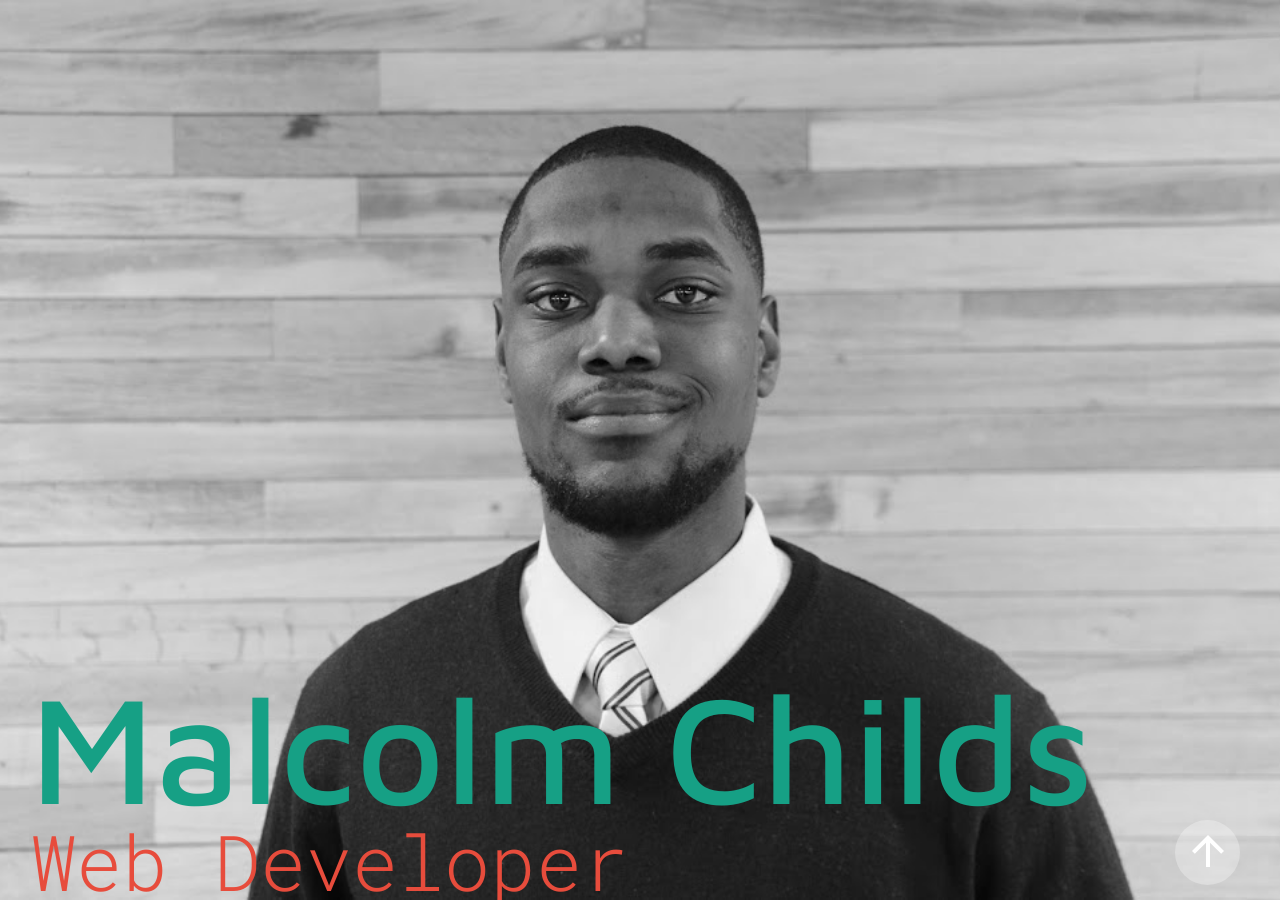
==== commit f7da7541: "updated skills page and removed section overlays" ====
--- a/index.html
+++ b/index.html
@@ -14,10 +14,16 @@
 
 
 <body>
-    <section class="hero show">
+    <section class="hero hero--show">
         <article class="hero__text">
             <h1 class="text__name">Malcolm Childs</h1>
             <h2 class="text__title">Web Developer</h2>
+            <p class="text__description">
+                Hey I'm Malcolm science student turned tech professional. I'm a web developer in my hometown of Detroit, MI. In my free time
+                I love teaching other people about web development and I also enjoy discovering and learning new technologies
+                to add to my tool set. When I'm not working on tech stuff I'm networking at meetups, exploring the city for
+                new places to eat, or (mostly likely) hanging out at home listening to music or watching movies.
+            </p>
         </article>
     </section>
     <button class="button--floating">
@@ -33,7 +39,7 @@
             <nav class="absolute-center header__nav">
                 <ul class="fill-space flex flex-row nav-items">
                     <li class="nav-item">
-                        <a herf="#about" class="fill-space absolute-center  nav-item__link">Who I Am</a>
+                        <a herf="#about" class="fill-space absolute-center nav-item__link">Who I Am</a>
                     </li>
                     <li class="nav-item">
                         <a href="#" class="fill-space absolute-center nav-item__link">What I Do</a>
@@ -48,162 +54,148 @@
             </nav>
         </header>
         <div class="flex flex-row content-wrapper">
-            <section id="about" class="flex absolute-center content-item bg--aqua">
-                <a href="#about-overlay" class="absolute-center fill-space open-overlay">About</a>
-                <div class="overlay" id="about-overlay">
-                    <a href="#about" class="color--aqua close"> &times;</a>
-                    <article class="absolute-center flex-column details about">
-                        <h1 class="color--aqua about__title">Who I Am</h1>
-                        <p class="color--aqua about__text">
-                            Hey I'm Malcolm science student turned tech professional. I'm a web developer in my hometown of Detroit, MI. I Love teaching
-                            other people about web development. I also enjoy discovering and learning new technologies to
-                            add to my tool set. When I'm not working on tech stuff I'm networking at meetups, exploring the
-                            city for new places to eat, or hanging out at listening to music or watching movies.
+            <section id="about" class="absolute-center content bg--aqua">
+                <article class="absolute-center flex-column content__details about">
+                    <h1 class="color--aqua content__title about__title">Who I Am</h1>
+                    <p class="color--aqua content__text about__text">
+                        Hey I'm Malcolm science student turned tech professional. I'm a web developer in my hometown of Detroit, MI. In my free time
+                        I love teaching other people about web development and I also enjoy discovering and learning new
+                        technologies to add to my tool set. When I'm not working on tech stuff I'm networking at meetups,
+                        exploring the city for new places to eat, or (mostly likely) hanging out at home listening to music
+                        or watching movies.
+                    </p>
+                </article>
+            </section>
+            <section id="skills" class="absolute-center content bg--orange">
+                <div class="flex-column content__details skills" style="color: #fff;">
+                    <article class="flex flex-column skill-item">
+                        <h2 class="skill-item__label">
+                            CSS
+                        </h2>
+                        <p class="skill-item__level">
+                            I have over 5 years of experience using css. Within my 5 years I have also had exposure to scss. I have built layouts using
+                            the bootstrap and foundation frameworks. Also I have refactored style sheets and helped to develop
+                            more concise and resuable css by implementing the BEM methodology.
+                        </p>
+                    </article>
+                    <article class="flex flex-column skill-item">
+                        <h2 class="skill-item__label">
+                            HTML
+                        </h2>
+                        <p class="skill-item__level">
+                            I have over 5 years of experience using html. Within my years of using html I have implemented html using server side templating
+                            engines. I have developed html layouts from pdf mockups as well as designed custom wordpress
+                            templates using semantic html.
+                        </p>
+                    </article>
+                    <article class="flex flex-column skill-item">
+                        <h2 class="skill-item__label">
+                            Javascript
+                        </h2>
+                        <p class="skill-item__level">
+                            Years of Experience: 3+ I have used javascript for DOM manipulation. I have an intermediate understanding of javascript design
+                            patterns and also have experience using es6 and es7 features of javascript.
+                        </p>
+                    </article>
+                    <article class="flex flex-column skill-item">
+                        <h2 class="skill-item__label">
+                            AngularJS 1.x
+                        </h2>
+                        <p class="skill-item__level">
+                            Years of Experience: 2+ I have used AngularJS to develop internal facing web applications. I've also used angularjs along
+                            with the Ionic framework to build hybrid mobile appliations that support 10,000+ users.
+                        </p>
+                    </article>
+                    <article class="flex flex-column skill-item">
+                        <h2 class="skill-item__label">
+                            Angular 2
+                        </h2>
+                        <p class="skill-item__level">
+                            Years of Experience: 2+ Using Angular I've developed small to midsize web applications. Do this work I've also gained experience
+                            using Typescript and the RXJS library.
                         </p>
                     </article>
                 </div>
             </section>
-            <section id="skills" class="flex absolute-center content-item bg--orange">
-                <a href="#skills-overlay" class="open-overlay">Skills</a>
-                <div class="flex flex-column overlay" id="skills-overlay">
-                    <a href="#skills" class="close"> &times;</a>
-                    <div class="flex-column skills details">
-                        <article class="flex flex-column skill-item">
-                            <h2 class="skill-item__label">
-                                CSS
-                            </h2>
-                            <p class="skill-item__level">
-                                I have over 4 years of experience using css. Within my 4 years I have also had exposure using scss. I have built layouts
-                                using bootstrap and foundation frameworks. Also I have refactored style sheets and helped
-                                to develop more concise and resuable css by implementing the BEM methodology.
-                            </p>
-                        </article>
-                        <article class="flex flex-column skill-item">
-                            <h2 class="skill-item__label">
-                                HTML
-                            </h2>
-                            <p class="skill-item__level">
-                                I have over 4 years of experience using css. Within my 4 years I have also had exposure using scss. I have built layouts
-                                using bootstrap and foundation frameworks. Also I have refactored style sheets and helped
-                                to develop more concise and resuable css by implementing the BEM methodology.
-                            </p>
-                        </article>
-                        <article class="flex flex-column skill-item">
-                            <h2 class="skill-item__label">
-                                javascript
-                            </h2>
-                            <p class="skill-item__level">
-                                I have over 4 years of experience using css. Within my 4 years I have also had exposure using scss. I have built layouts
-                                using bootstrap and foundation frameworks. Also I have refactored style sheets and helped
-                                to develop more concise and resuable css by implementing the BEM methodology.
-                            </p>
-                        </article>
-                        <article class="flex flex-column skill-item">
-                            <h2 class="skill-item__label">
-                                AngularJS 1.x
-                            </h2>
-                            <p class="skill-item__level">
-                                I have over 4 years of experience using css. Within my 4 years I have also had exposure using scss. I have built layouts
-                                using bootstrap and foundation frameworks. Also I have refactored style sheets and helped
-                                to develop more concise and resuable css by implementing the BEM methodology.
-                            </p>
-                        </article>
-                        <article class="flex flex-column skill-item">
-                            <h2 class="skill-item__label">
-                                Angular 2
-                            </h2>
-                            <p class="skill-item__level">
-                                I have over 4 years of experience using css. Within my 4 years I have also had exposure using scss. I have built layouts
-                                using bootstrap and foundation frameworks. Also I have refactored style sheets and helped
-                                to develop more concise and resuable css by implementing the BEM methodology.
-                            </p>
-                        </article>
-                    </div>
-                </div>
-            </section>
-            <section id="contact" class="flex absolute-center content-item bg--skyblue">
-                <a href="#contact-overlay" class="open-overlay">Contact</a>
-                <div class="overlay" id="contact-overlay">
-                    <a href="#contact" class="close">&times;</a>
-                    <div class="absolute-center details" id="contact-details">
-                        <div id="contact-icons">
-                            <a href="http://on.fb.me/23Cbxq0" target=_blank>
-                                <svg xmlns="http://www.w3.org/2000/svg" viewBox="0 0 60 60" class="social-icon">
-                                    <title>Facebook</title>
-                                    <description>Link to Malcolm Childs facebook account</description>
-                                    <g fill="none">
-                                        <path d="M0.1 30C0.1 13.4 13.3 0 29.7 0 46 0 59.2 13.4 59.2 30 59.2 46.6 46 60 29.7 60 13.3 60 0.1 46.6 0.1 30ZM0.1 30" class="svg-bg"
-                                            fill="#3498db" />
-                                        <path d="M32.1 46.3L32.1 30 36.6 30 37.2 24.4 32.1 24.4 32.1 21.6C32.1 20.1 32.3 19.3 34.4 19.3L37.1 19.3 37.1 13.7 32.7 13.7C27.4 13.7 25.5 16.4 25.5 21L25.5 24.4 22.2 24.4 22.2 30 25.5 30 25.5 46.3 32.1 46.3ZM32.1 46.3"
-                                            class="icon-logo" fill="#fff" />
-                                        <path d="M59.2 30C59.2 46.6 46 60 29.7 60 23.6 60 18 58.2 13.3 55L47.2 5.8C54.5 11.3 59.2 20.1 59.2 30ZM59.2 30" fill-opacity="0.08"
-                                        />
-                                    </g>
-                                </svg>
-                            </a>
-                            <a href="http://bit.ly/1nWPMAX" target=_blank>
-                                <svg xmlns="http://www.w3.org/2000/svg" viewBox="0 0 60 60" class="social-icon">
-                                    <title>Twitter</title>
-                                    <description>Link to Malcolm Childs twitter account</description>
-                                    <g fill="none">
-                                        <path d="M0 30C0 13.4 13.5 0 30 0 46.6 0 60.1 13.4 60.1 30 60.1 46.6 46.6 60 30 60 13.5 60 0 46.6 0 30ZM0 30" class="svg-bg"
-                                            fill="#3498db" />
-                                        <path d="M29.3 23.9L29.4 24.9 28.3 24.8C24.5 24.3 21.2 22.7 18.3 19.9L16.9 18.5 16.6 19.5C15.8 21.8 16.3 24.2 17.9 25.8 18.7 26.7 18.5 26.8 17.1 26.3 16.6 26.1 16.1 26 16.1 26 16 26.2 16.5 28.1 16.9 28.9 17.4 29.9 18.5 31 19.7 31.6L20.8 32.1 19.5 32.1C18.4 32.1 18.3 32.1 18.5 32.6 18.9 34 20.5 35.4 22.4 36L23.7 36.5 22.5 37.2C20.9 38.1 18.9 38.7 16.9 38.7 16 38.8 15.2 38.8 15.2 38.9 15.2 39.1 17.8 40.3 19.2 40.8 23.7 42.1 29 41.6 33 39.2 35.8 37.5 38.7 34.2 40 31 40.7 29.3 41.4 26.1 41.4 24.6 41.4 23.7 41.5 23.5 42.7 22.4 43.4 21.7 44 20.9 44.1 20.7 44.3 20.3 44.3 20.3 43.3 20.7 41.5 21.3 41.2 21.2 42.1 20.3 42.8 19.6 43.5 18.4 43.5 18 43.5 18 43.2 18.1 42.9 18.3 42.5 18.5 41.6 18.8 41 19L39.9 19.3 38.8 18.6C38.3 18.3 37.5 17.8 37.1 17.7 36 17.4 34.4 17.4 33.4 17.8 30.8 18.7 29.1 21.2 29.3 23.9ZM29.3 23.9"
-                                            class="icon-logo" fill="#fff" />
-                                        <path d="M60.1 30C60.1 46.6 46.6 60 30 60 23.9 60 18.2 58.2 13.4 55L47.8 5.8C55.3 11.3 60.1 20.1 60.1 30ZM60.1 30" fill-opacity="0.08"
-                                        />
-                                    </g>
-                                </svg>
-                            </a>
-                            <!-- <a href="#" target=_blank>
+            <section id="contact" class="absolute-center content bg--skyblue">
+                <div class="absolute-center content__details contact">
+                    <div id="contact-icons">
+                        <a href="http://on.fb.me/23Cbxq0" target=_blank>
+                            <svg xmlns="http://www.w3.org/2000/svg" viewBox="0 0 60 60" class="social-icon">
+                                <title>Facebook</title>
+                                <description>Link to Malcolm Childs facebook account</description>
+                                <g fill="none">
+                                    <path d="M0.1 30C0.1 13.4 13.3 0 29.7 0 46 0 59.2 13.4 59.2 30 59.2 46.6 46 60 29.7 60 13.3 60 0.1 46.6 0.1 30ZM0.1 30" class="svg-bg"
+                                        fill="#3498db" />
+                                    <path d="M32.1 46.3L32.1 30 36.6 30 37.2 24.4 32.1 24.4 32.1 21.6C32.1 20.1 32.3 19.3 34.4 19.3L37.1 19.3 37.1 13.7 32.7 13.7C27.4 13.7 25.5 16.4 25.5 21L25.5 24.4 22.2 24.4 22.2 30 25.5 30 25.5 46.3 32.1 46.3ZM32.1 46.3"
+                                        class="icon-logo" fill="#fff" />
+                                    <path d="M59.2 30C59.2 46.6 46 60 29.7 60 23.6 60 18 58.2 13.3 55L47.2 5.8C54.5 11.3 59.2 20.1 59.2 30ZM59.2 30" fill-opacity="0.08"
+                                    />
+                                </g>
+                            </svg>
+                        </a>
+                        <a href="http://bit.ly/1nWPMAX" target=_blank>
+                            <svg xmlns="http://www.w3.org/2000/svg" viewBox="0 0 60 60" class="social-icon">
+                                <title>Twitter</title>
+                                <description>Link to Malcolm Childs twitter account</description>
+                                <g fill="none">
+                                    <path d="M0 30C0 13.4 13.5 0 30 0 46.6 0 60.1 13.4 60.1 30 60.1 46.6 46.6 60 30 60 13.5 60 0 46.6 0 30ZM0 30" class="svg-bg"
+                                        fill="#3498db" />
+                                    <path d="M29.3 23.9L29.4 24.9 28.3 24.8C24.5 24.3 21.2 22.7 18.3 19.9L16.9 18.5 16.6 19.5C15.8 21.8 16.3 24.2 17.9 25.8 18.7 26.7 18.5 26.8 17.1 26.3 16.6 26.1 16.1 26 16.1 26 16 26.2 16.5 28.1 16.9 28.9 17.4 29.9 18.5 31 19.7 31.6L20.8 32.1 19.5 32.1C18.4 32.1 18.3 32.1 18.5 32.6 18.9 34 20.5 35.4 22.4 36L23.7 36.5 22.5 37.2C20.9 38.1 18.9 38.7 16.9 38.7 16 38.8 15.2 38.8 15.2 38.9 15.2 39.1 17.8 40.3 19.2 40.8 23.7 42.1 29 41.6 33 39.2 35.8 37.5 38.7 34.2 40 31 40.7 29.3 41.4 26.1 41.4 24.6 41.4 23.7 41.5 23.5 42.7 22.4 43.4 21.7 44 20.9 44.1 20.7 44.3 20.3 44.3 20.3 43.3 20.7 41.5 21.3 41.2 21.2 42.1 20.3 42.8 19.6 43.5 18.4 43.5 18 43.5 18 43.2 18.1 42.9 18.3 42.5 18.5 41.6 18.8 41 19L39.9 19.3 38.8 18.6C38.3 18.3 37.5 17.8 37.1 17.7 36 17.4 34.4 17.4 33.4 17.8 30.8 18.7 29.1 21.2 29.3 23.9ZM29.3 23.9"
+                                        class="icon-logo" fill="#fff" />
+                                    <path d="M60.1 30C60.1 46.6 46.6 60 30 60 23.9 60 18.2 58.2 13.4 55L47.8 5.8C55.3 11.3 60.1 20.1 60.1 30ZM60.1 30" fill-opacity="0.08"
+                                    />
+                                </g>
+                            </svg>
+                        </a>
+                        <!-- <a href="#" target=_blank>
                                         <img class="social-icon" alt="Malcolm Childs github" src="assets/instagramTrans.png">
                                     </a> -->
-                            <a href="http://bit.ly/1nxGACs" target=_blank>
-                                <svg xmlns="http://www.w3.org/2000/svg" viewBox="0 0 60 60" class="social-icon">
-                                    <title>LinkedIN</title>
-                                    <description>Link to Malcolm Childs linkedin account</description>
-                                    <g fill="none">
-                                        <path d="M0.4 30C0.4 13.4 13.7 0 30 0 46.3 0 59.6 13.4 59.6 30 59.6 46.6 46.3 60 30 60 13.7 60 0.4 46.6 0.4 30ZM0.4 30" class="svg-bg"
-                                            fill="#3498db" />
-                                        <path d="M22.5 23.7L15.8 23.7 15.8 44.1 22.5 44.1 22.5 23.7ZM22.5 23.7" class="icon" fill="#fff" class="a" />
-                                        <path d="M22.9 17.4C22.9 15.4 21.5 13.9 19.2 13.9 16.9 13.9 15.4 15.4 15.4 17.4 15.4 19.4 16.8 20.9 19.1 20.9L19.1 20.9C21.5 20.9 22.9 19.4 22.9 17.4ZM22.9 17.4"
-                                            class="icon" fill="#fff" />
-                                        <path d="M46.6 32.4C46.6 26.2 43.3 23.2 38.9 23.2 35.3 23.2 33.7 25.2 32.9 26.6L32.9 23.7 26.2 23.7C26.3 25.6 26.2 44.1 26.2 44.1L32.9 44.1 32.9 32.7C32.9 32.1 32.9 31.5 33.1 31.1 33.6 29.9 34.7 28.6 36.5 28.6 38.9 28.6 39.9 30.5 39.9 33.2L39.9 44.1 46.6 44.1 46.6 32.4ZM46.6 32.4"
-                                            class="icon-logo" fill="#fff" />
-                                        <path d="M59.6 30C59.6 46.6 46.3 60 30 60 23.9 60 18.3 58.2 13.6 55L47.5 5.8C54.8 11.3 59.6 20.1 59.6 30ZM59.6 30" fill-opacity="0.08"
-                                        />
-                                    </g>
-                                </svg>
-                            </a>
-                            <a href="http://bit.ly/1SuQSz5" target=_blank>
-                                <svg xmlns="http://www.w3.org/2000/svg" viewBox="0 0 60 60" class="social-icon">
-                                    <title>Github</title>
-                                    <description>link to Malcolm Childs github account</description>
-                                    <g fill="none">
-                                        <path d="M0.3 30C0.3 13.4 13.6 0 29.9 0 46.2 0 59.4 13.4 59.4 30 59.4 46.6 46.2 60 29.9 60 13.6 60 0.3 46.6 0.3 30ZM0.3 30"
-                                            class="svg-bg" fill="#3498db" />
-                                        <path d="M18.2 31.9C19.6 34.5 22.3 36 26.8 36.4 26.2 36.9 25.4 37.9 25.3 38.9 24.5 39.5 22.8 39.6 21.6 39.2 19.8 38.7 19.1 35.2 16.5 35.7 15.9 35.8 16 36.2 16.5 36.5 17.3 37 18.1 37.7 18.7 39 19.1 40.1 20.1 42 23.1 42 24.2 42 25.1 41.9 25.1 41.9 25.1 41.9 25.1 44.6 25.1 45.7 25.1 46.9 23.5 47.2 23.5 47.8 23.5 48.1 24 48.1 24.4 48.1 25.3 48.1 27.1 47.4 27.1 46.1 27.1 45.1 27.1 41.7 27.1 41.1 27.1 39.8 27.8 39.4 27.8 39.4 27.8 39.4 27.9 46.3 27.7 47.2 27.4 48.3 26.8 48.2 26.8 48.7 26.8 49.4 29 48.9 29.7 47.3 30.3 46 30.1 39.2 30.1 39.2L30.7 39.2C30.7 39.2 30.7 42.3 30.7 43.7 30.6 45.2 30.5 47.1 31.4 48 32 48.5 33.9 49.6 33.9 48.6 33.9 48.1 32.8 47.6 32.8 46.2L32.8 39.5C33.7 39.5 33.5 41.7 33.5 41.7L33.6 45.8C33.6 45.8 33.4 47.3 35.2 47.9 35.9 48.1 37.2 48.2 37.3 47.8 37.3 47.4 35.6 46.9 35.6 45.7 35.6 45 35.7 44.6 35.7 41.5 35.7 38.5 35.2 37.3 33.8 36.4 38.2 36 41 34.9 42.3 31.9 42.4 31.9 42.9 30.6 42.8 30.6 43.1 29.5 43.3 28.2 43.3 26.6 43.3 22.4 41.3 20.9 40.9 20.2 41.5 17 40.8 15.6 40.5 15.1 39.4 14.7 36.5 16.1 35 17.1 32.4 16.4 27.1 16.5 25.1 17.3 21.4 14.7 19.4 15.1 19.4 15.1 19.4 15.1 18.2 17.4 19.1 20.7 17.9 22.2 17 23.3 17 26.2 17 27.8 17.2 29.3 17.6 30.6 17.6 30.6 18.2 31.9 18.2 31.9ZM18.2 31.9"
-                                            class="icon-logo" fill="#fff" />
-                                        <path d="M59.4 30C59.4 46.6 46.2 60 29.9 60 23.8 60 18.2 58.2 13.5 55L47.4 5.8C54.7 11.3 59.4 20.1 59.4 30ZM59.4 30" fill-opacity="0.08"
-                                        />
-                                    </g>
-                                </svg>
-                            </a>
-                            <a href="mailto:me@malcolmchilds.me">
-                                <svg xmlns="http://www.w3.org/2000/svg" width="60" height="60" viewBox="0 0 60 60" class="social-icon">
-                                    <title> Mail</title>
-                                    <description>email address mchilds0@gmail.com</description>
-                                    <g fill="none">
-                                        <path d="M0.2 30C0.2 13.4 13.5 0 29.8 0 46.1 0 59.3 13.4 59.3 30 59.3 46.6 46.1 60 29.8 60 13.5 60 0.2 46.6 0.2 30ZM0.2 30"
-                                            class="svg-bg" fill="#3498db" />
-                                        <path d="M35 31.6L47.2 40.6 47.2 20 35 31.6ZM13.8 20L13.8 40.6 25.9 31.6 13.8 20ZM30.5 36L27.6 33.2 13.8 42 47.2 42 33.4 33.2 30.5 36ZM46.2 20L14.8 20 30.5 32.5 46.2 20ZM46.2 20"
-                                            class="icon-logo" fill="#fff" />
-                                        <path d="M59.3 30C59.3 46.6 46.1 60 29.8 60 23.7 60 18.1 58.2 13.4 55L47.3 5.8C54.6 11.3 59.3 20.1 59.3 30ZM59.3 30" fill-opacity="0.08"
-                                        />
-                                    </g>
-                                </svg>
-                            </a>
-                        </div>
+                        <a href="http://bit.ly/1nxGACs" target=_blank>
+                            <svg xmlns="http://www.w3.org/2000/svg" viewBox="0 0 60 60" class="social-icon">
+                                <title>LinkedIN</title>
+                                <description>Link to Malcolm Childs linkedin account</description>
+                                <g fill="none">
+                                    <path d="M0.4 30C0.4 13.4 13.7 0 30 0 46.3 0 59.6 13.4 59.6 30 59.6 46.6 46.3 60 30 60 13.7 60 0.4 46.6 0.4 30ZM0.4 30" class="svg-bg"
+                                        fill="#3498db" />
+                                    <path d="M22.5 23.7L15.8 23.7 15.8 44.1 22.5 44.1 22.5 23.7ZM22.5 23.7" class="icon" fill="#fff" class="a" />
+                                    <path d="M22.9 17.4C22.9 15.4 21.5 13.9 19.2 13.9 16.9 13.9 15.4 15.4 15.4 17.4 15.4 19.4 16.8 20.9 19.1 20.9L19.1 20.9C21.5 20.9 22.9 19.4 22.9 17.4ZM22.9 17.4"
+                                        class="icon" fill="#fff" />
+                                    <path d="M46.6 32.4C46.6 26.2 43.3 23.2 38.9 23.2 35.3 23.2 33.7 25.2 32.9 26.6L32.9 23.7 26.2 23.7C26.3 25.6 26.2 44.1 26.2 44.1L32.9 44.1 32.9 32.7C32.9 32.1 32.9 31.5 33.1 31.1 33.6 29.9 34.7 28.6 36.5 28.6 38.9 28.6 39.9 30.5 39.9 33.2L39.9 44.1 46.6 44.1 46.6 32.4ZM46.6 32.4"
+                                        class="icon-logo" fill="#fff" />
+                                    <path d="M59.6 30C59.6 46.6 46.3 60 30 60 23.9 60 18.3 58.2 13.6 55L47.5 5.8C54.8 11.3 59.6 20.1 59.6 30ZM59.6 30" fill-opacity="0.08"
+                                    />
+                                </g>
+                            </svg>
+                        </a>
+                        <a href="http://bit.ly/1SuQSz5" target=_blank>
+                            <svg xmlns="http://www.w3.org/2000/svg" viewBox="0 0 60 60" class="social-icon">
+                                <title>Github</title>
+                                <description>link to Malcolm Childs github account</description>
+                                <g fill="none">
+                                    <path d="M0.3 30C0.3 13.4 13.6 0 29.9 0 46.2 0 59.4 13.4 59.4 30 59.4 46.6 46.2 60 29.9 60 13.6 60 0.3 46.6 0.3 30ZM0.3 30"
+                                        class="svg-bg" fill="#3498db" />
+                                    <path d="M18.2 31.9C19.6 34.5 22.3 36 26.8 36.4 26.2 36.9 25.4 37.9 25.3 38.9 24.5 39.5 22.8 39.6 21.6 39.2 19.8 38.7 19.1 35.2 16.5 35.7 15.9 35.8 16 36.2 16.5 36.5 17.3 37 18.1 37.7 18.7 39 19.1 40.1 20.1 42 23.1 42 24.2 42 25.1 41.9 25.1 41.9 25.1 41.9 25.1 44.6 25.1 45.7 25.1 46.9 23.5 47.2 23.5 47.8 23.5 48.1 24 48.1 24.4 48.1 25.3 48.1 27.1 47.4 27.1 46.1 27.1 45.1 27.1 41.7 27.1 41.1 27.1 39.8 27.8 39.4 27.8 39.4 27.8 39.4 27.9 46.3 27.7 47.2 27.4 48.3 26.8 48.2 26.8 48.7 26.8 49.4 29 48.9 29.7 47.3 30.3 46 30.1 39.2 30.1 39.2L30.7 39.2C30.7 39.2 30.7 42.3 30.7 43.7 30.6 45.2 30.5 47.1 31.4 48 32 48.5 33.9 49.6 33.9 48.6 33.9 48.1 32.8 47.6 32.8 46.2L32.8 39.5C33.7 39.5 33.5 41.7 33.5 41.7L33.6 45.8C33.6 45.8 33.4 47.3 35.2 47.9 35.9 48.1 37.2 48.2 37.3 47.8 37.3 47.4 35.6 46.9 35.6 45.7 35.6 45 35.7 44.6 35.7 41.5 35.7 38.5 35.2 37.3 33.8 36.4 38.2 36 41 34.9 42.3 31.9 42.4 31.9 42.9 30.6 42.8 30.6 43.1 29.5 43.3 28.2 43.3 26.6 43.3 22.4 41.3 20.9 40.9 20.2 41.5 17 40.8 15.6 40.5 15.1 39.4 14.7 36.5 16.1 35 17.1 32.4 16.4 27.1 16.5 25.1 17.3 21.4 14.7 19.4 15.1 19.4 15.1 19.4 15.1 18.2 17.4 19.1 20.7 17.9 22.2 17 23.3 17 26.2 17 27.8 17.2 29.3 17.6 30.6 17.6 30.6 18.2 31.9 18.2 31.9ZM18.2 31.9"
+                                        class="icon-logo" fill="#fff" />
+                                    <path d="M59.4 30C59.4 46.6 46.2 60 29.9 60 23.8 60 18.2 58.2 13.5 55L47.4 5.8C54.7 11.3 59.4 20.1 59.4 30ZM59.4 30" fill-opacity="0.08"
+                                    />
+                                </g>
+                            </svg>
+                        </a>
+                        <a href="mailto:me@malcolmchilds.me">
+                            <svg xmlns="http://www.w3.org/2000/svg" width="60" height="60" viewBox="0 0 60 60" class="social-icon">
+                                <title> Mail</title>
+                                <description>email address mchilds0@gmail.com</description>
+                                <g fill="none">
+                                    <path d="M0.2 30C0.2 13.4 13.5 0 29.8 0 46.1 0 59.3 13.4 59.3 30 59.3 46.6 46.1 60 29.8 60 13.5 60 0.2 46.6 0.2 30ZM0.2 30"
+                                        class="svg-bg" fill="#3498db" />
+                                    <path d="M35 31.6L47.2 40.6 47.2 20 35 31.6ZM13.8 20L13.8 40.6 25.9 31.6 13.8 20ZM30.5 36L27.6 33.2 13.8 42 47.2 42 33.4 33.2 30.5 36ZM46.2 20L14.8 20 30.5 32.5 46.2 20ZM46.2 20"
+                                        class="icon-logo" fill="#fff" />
+                                    <path d="M59.3 30C59.3 46.6 46.1 60 29.8 60 23.7 60 18.1 58.2 13.4 55L47.3 5.8C54.6 11.3 59.3 20.1 59.3 30ZM59.3 30" fill-opacity="0.08"
+                                    />
+                                </g>
+                            </svg>
+                        </a>
                     </div>
                 </div>
             </section>
--- a/style.css
+++ b/style.css
@@ -2,6 +2,8 @@
   --aqua: #1abc9c;
   --orange: #e74c3c;
   --sky-blue: #3498db;
+  /* --poppin-purple:
+  --groovie-grape: */
 }
 
 * {
@@ -102,7 +104,7 @@
   z-index: 9;
 }
 
-.hero.show {
+.hero.hero--show {
   -webkit-transform: translateY(0px);
       -ms-transform: translateY(0px);
           transform: translateY(0px);
@@ -114,10 +116,10 @@
   transition: transform 0.4s, -webkit-transform 0.4s ease-in;
 }
 
-.hero.hide {
-  -webkit-transform: translateY(-660px);
-      -ms-transform: translateY(-660px);
-          transform: translateY(-660px);
+.hero.hero--hide {
+  -webkit-transform: translateY(-100%);
+      -ms-transform: translateY(-100%);
+          transform: translateY(-100%);
   -webkit-transition: -webkit-transform 0.4s ease-out;
   transition: -webkit-transform 0.4s ease-out;
   -o-transition: transform 0.4s ease-out;
@@ -131,14 +133,14 @@
   max-height: 140px;
   position: absolute;
   bottom: 0;
-  margin-bottom: 20px;
+  margin-bottom: 90px;
   margin-left: 30px;
-  padding-bottom: 100px;
 }
 
 .text__name {
   color: #16a085;
   font-family: 'Maven Pro', sans-serif;
+  font-weight: 500;
   font-size: 12vw;
 }
 
@@ -154,7 +156,7 @@
   height: 65px;
   position: fixed;
   bottom: 15px;
-  right: 15px;
+  right: 40px;
   z-index: 10;
   border-radius: 50%;
   border: 0px;
@@ -194,7 +196,7 @@
 .header {
   width: 100%;
   height: 60px;
-  position: absolute;
+  position: fixed;
   top: 0;
   right: 0;
   z-index: 7;
@@ -216,7 +218,7 @@
 }
 
 .nav-item__link {
-  height: 100%;
+  font-size: 1.6rem;
   transition: background-color  0.4s ease-in;
 }
 
@@ -225,38 +227,30 @@
   cursor: pointer;
 }
 
+.content {
+  width: 100%;
+  position: relative;
+  z-index: 6;
+  overflow-y: auto;
+}
+
 .content-item {
   width: 100%;
   position: relative;
+  z-index: 6;
 }
 
 #about-overlay, #contact-overlay, #skills-overlay {
   background: #fff;
 }
 
-/*displayed when section title is clicked*/
-.overlay {
-  position: absolute;
-  left: 0;
-  top: 0;
-  right: 0;
-  bottom: 0;
-  opacity: 0;
-  z-index: -1;
-  overflow-y: auto;
-  transition: all 0.3s linear;
-}
-
-.overlay:target {
-  opacity: 1;
-  z-index: 8;
-}
 
 /*text or icons inside overlay presented when section title is clicked*/
-.details {
+.details, .content__details {
   align-self: center;
   height: 100%;
-  width: 82%;
+  width: 80%;
+  margin: 0 auto;
   line-height: 1.4;
 }
 
@@ -280,38 +274,32 @@
   margin: 0 auto;
   font-family: 'Maven Pro', sans-serif;
   font-size: 650%;
-  border-bottom: 5px solid transparent;
 }
 
 a.open-overlay:hover {
   cursor: pointer;
-  border-bottom: 5px solid #fff;
-}
-
-#about-overlay a.close {
-  color: #1abc9c;
-}
-
-.about {
-  height: 100%;
+}
+
+.about, .skills, .contact {
+  height: auto;
   padding: 0px 10px;
 }
 
-.about__title {
+.content__title, .content__text {
+  color: #fff;
+}
+
+.about__title, .content__title {
   font-family: 'Maven Pro', sans-serif;
   font-size: 3.4rem;
   font-weight: 500;
   text-align: center;
 }
 
-.about__text {
+.about__text, .content__text {
   margin-top: 30px;
   font-family: 'Roboto Mono', arial;
   font-size: 1.8rem;
-}
-
-#skills-overlay a.close, #skills-details {
-  color: #e74c3c;
 }
 
 .skills {
@@ -328,18 +316,12 @@
   flex: 1;
   font-size: 1.8rem;
   padding: 5px;
-  color: #e74c3c;
-  color: var(--orange, #e74c3c);
+  color: #fff;
 }
 
 .skill-item__level {
-  color: #e74c3c;
-  color: var(--orange, #e74c3c);
+  color: #fff;
   font-size: 1.4rem;
-}
-
-#contact-overlay > a.close {
-    height: 40%;
 }
 
 #contact-details {
@@ -361,8 +343,4 @@
 
 .social-icon:hover {
   opacity: 1;
-}
-
-#contact-overlay a.close, #contact-details {
-  color: #3498db;
 }
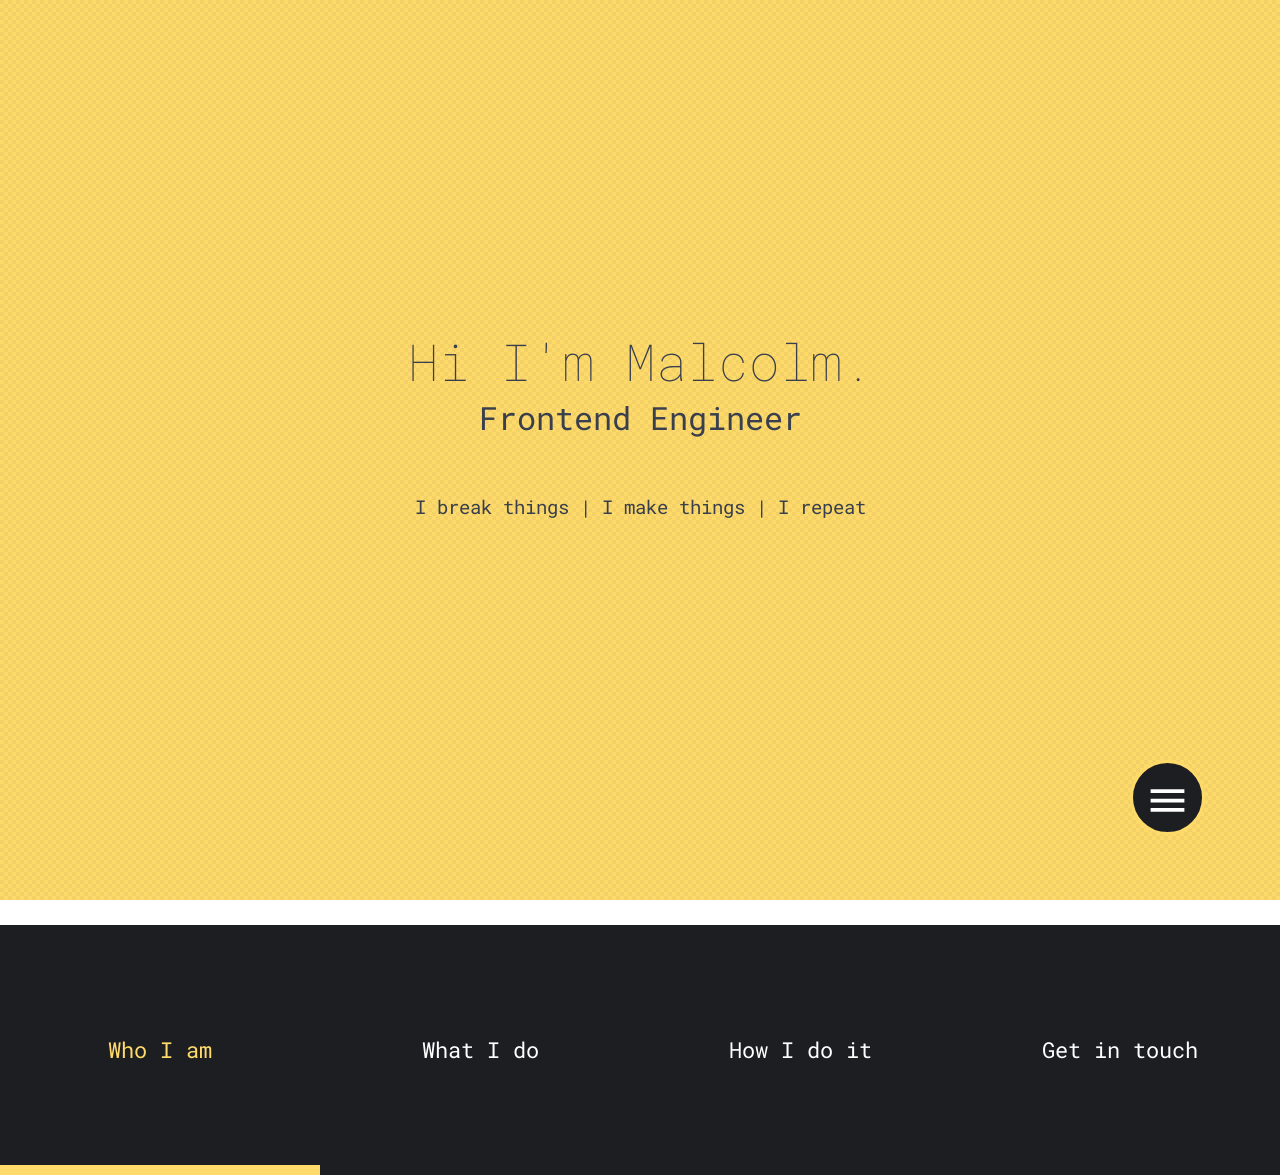
==== commit f912cee3: "Updates files and folders for personal site" ====
--- a/index.html
+++ b/index.html
@@ -1,210 +1,179 @@
-<!DOCTYPE html>
-<html>
-
-<head>
-    <title>Malcolm Childs | Web Developer</title>
-    <meta charset="utf-8">
-    <meta http-equiv="Content-type" content="text/html; charset=utf-8">
-    <meta name="viewport" content="width=device-width, initial-scale=1">
-    <link href='https://fonts.googleapis.com/css?family=Maven+Pro:500,700|Roboto+Mono:500' rel='stylesheet' type='text/css'>
-    <link href="https://fonts.googleapis.com/icon?family=Material+Icons" rel="stylesheet">
-    <link rel="stylesheet" type="text/css" href="reset.css" />
-    <link rel="stylesheet" type="text/css" href="style.css" />
-</head>
-
-
-<body>
-    <section class="hero hero--show">
-        <article class="hero__text">
-            <h1 class="text__name">Malcolm Childs</h1>
-            <h2 class="text__title">Web Developer</h2>
-            <p class="text__description">
-                Hey I'm Malcolm science student turned tech professional. I'm a web developer in my hometown of Detroit, MI. In my free time
-                I love teaching other people about web development and I also enjoy discovering and learning new technologies
-                to add to my tool set. When I'm not working on tech stuff I'm networking at meetups, exploring the city for
-                new places to eat, or (mostly likely) hanging out at home listening to music or watching movies.
-            </p>
-        </article>
-    </section>
-    <button class="button--floating">
-        <a href="#"></a>
-        <svg class="button--floating__icon" fill="#FFFFFF" height="48" viewBox="0 0 24 24" width="48" xmlns="http://www.w3.org/2000/svg">
-            <path d="M0 0h24v24H0V0z" fill="none" />
-            <path d="M20 12l-1.41-1.41L13 16.17V4h-2v12.17l-5.58-5.59L4 12l8 8 8-8z" fill="#FFFFFF" />
-        </svg>
-    </button>
-
-    <main class="flex flex-column main-wrapper">
-        <header class="header">
-            <nav class="absolute-center header__nav">
-                <ul class="fill-space flex flex-row nav-items">
-                    <li class="nav-item">
-                        <a herf="#about" class="fill-space absolute-center nav-item__link">Who I Am</a>
-                    </li>
-                    <li class="nav-item">
-                        <a href="#" class="fill-space absolute-center nav-item__link">What I Do</a>
-                    </li>
-                    <li class="nav-item">
-                        <a href="#skills" class="fill-space absolute-center nav-item__link">How I Do It</a>
-                    </li>
-                    <li class="nav-item">
-                        <a href="#contact" class="fill-space absolute-center nav-item__link">Get In Touch</a>
-                    </li>
-                </ul>
-            </nav>
-        </header>
-        <div class="flex flex-row content-wrapper">
-            <section id="about" class="absolute-center content bg--aqua">
-                <article class="absolute-center flex-column content__details about">
-                    <h1 class="color--aqua content__title about__title">Who I Am</h1>
-                    <p class="color--aqua content__text about__text">
-                        Hey I'm Malcolm science student turned tech professional. I'm a web developer in my hometown of Detroit, MI. In my free time
-                        I love teaching other people about web development and I also enjoy discovering and learning new
-                        technologies to add to my tool set. When I'm not working on tech stuff I'm networking at meetups,
-                        exploring the city for new places to eat, or (mostly likely) hanging out at home listening to music
-                        or watching movies.
-                    </p>
-                </article>
-            </section>
-            <section id="skills" class="absolute-center content bg--orange">
-                <div class="flex-column content__details skills" style="color: #fff;">
-                    <article class="flex flex-column skill-item">
-                        <h2 class="skill-item__label">
-                            CSS
-                        </h2>
-                        <p class="skill-item__level">
-                            I have over 5 years of experience using css. Within my 5 years I have also had exposure to scss. I have built layouts using
-                            the bootstrap and foundation frameworks. Also I have refactored style sheets and helped to develop
-                            more concise and resuable css by implementing the BEM methodology.
-                        </p>
-                    </article>
-                    <article class="flex flex-column skill-item">
-                        <h2 class="skill-item__label">
-                            HTML
-                        </h2>
-                        <p class="skill-item__level">
-                            I have over 5 years of experience using html. Within my years of using html I have implemented html using server side templating
-                            engines. I have developed html layouts from pdf mockups as well as designed custom wordpress
-                            templates using semantic html.
-                        </p>
-                    </article>
-                    <article class="flex flex-column skill-item">
-                        <h2 class="skill-item__label">
-                            Javascript
-                        </h2>
-                        <p class="skill-item__level">
-                            Years of Experience: 3+ I have used javascript for DOM manipulation. I have an intermediate understanding of javascript design
-                            patterns and also have experience using es6 and es7 features of javascript.
-                        </p>
-                    </article>
-                    <article class="flex flex-column skill-item">
-                        <h2 class="skill-item__label">
-                            AngularJS 1.x
-                        </h2>
-                        <p class="skill-item__level">
-                            Years of Experience: 2+ I have used AngularJS to develop internal facing web applications. I've also used angularjs along
-                            with the Ionic framework to build hybrid mobile appliations that support 10,000+ users.
-                        </p>
-                    </article>
-                    <article class="flex flex-column skill-item">
-                        <h2 class="skill-item__label">
-                            Angular 2
-                        </h2>
-                        <p class="skill-item__level">
-                            Years of Experience: 2+ Using Angular I've developed small to midsize web applications. Do this work I've also gained experience
-                            using Typescript and the RXJS library.
-                        </p>
-                    </article>
-                </div>
-            </section>
-            <section id="contact" class="absolute-center content bg--skyblue">
-                <div class="absolute-center content__details contact">
-                    <div id="contact-icons">
-                        <a href="http://on.fb.me/23Cbxq0" target=_blank>
-                            <svg xmlns="http://www.w3.org/2000/svg" viewBox="0 0 60 60" class="social-icon">
-                                <title>Facebook</title>
-                                <description>Link to Malcolm Childs facebook account</description>
-                                <g fill="none">
-                                    <path d="M0.1 30C0.1 13.4 13.3 0 29.7 0 46 0 59.2 13.4 59.2 30 59.2 46.6 46 60 29.7 60 13.3 60 0.1 46.6 0.1 30ZM0.1 30" class="svg-bg"
-                                        fill="#3498db" />
-                                    <path d="M32.1 46.3L32.1 30 36.6 30 37.2 24.4 32.1 24.4 32.1 21.6C32.1 20.1 32.3 19.3 34.4 19.3L37.1 19.3 37.1 13.7 32.7 13.7C27.4 13.7 25.5 16.4 25.5 21L25.5 24.4 22.2 24.4 22.2 30 25.5 30 25.5 46.3 32.1 46.3ZM32.1 46.3"
-                                        class="icon-logo" fill="#fff" />
-                                    <path d="M59.2 30C59.2 46.6 46 60 29.7 60 23.6 60 18 58.2 13.3 55L47.2 5.8C54.5 11.3 59.2 20.1 59.2 30ZM59.2 30" fill-opacity="0.08"
-                                    />
-                                </g>
-                            </svg>
-                        </a>
-                        <a href="http://bit.ly/1nWPMAX" target=_blank>
-                            <svg xmlns="http://www.w3.org/2000/svg" viewBox="0 0 60 60" class="social-icon">
-                                <title>Twitter</title>
-                                <description>Link to Malcolm Childs twitter account</description>
-                                <g fill="none">
-                                    <path d="M0 30C0 13.4 13.5 0 30 0 46.6 0 60.1 13.4 60.1 30 60.1 46.6 46.6 60 30 60 13.5 60 0 46.6 0 30ZM0 30" class="svg-bg"
-                                        fill="#3498db" />
-                                    <path d="M29.3 23.9L29.4 24.9 28.3 24.8C24.5 24.3 21.2 22.7 18.3 19.9L16.9 18.5 16.6 19.5C15.8 21.8 16.3 24.2 17.9 25.8 18.7 26.7 18.5 26.8 17.1 26.3 16.6 26.1 16.1 26 16.1 26 16 26.2 16.5 28.1 16.9 28.9 17.4 29.9 18.5 31 19.7 31.6L20.8 32.1 19.5 32.1C18.4 32.1 18.3 32.1 18.5 32.6 18.9 34 20.5 35.4 22.4 36L23.7 36.5 22.5 37.2C20.9 38.1 18.9 38.7 16.9 38.7 16 38.8 15.2 38.8 15.2 38.9 15.2 39.1 17.8 40.3 19.2 40.8 23.7 42.1 29 41.6 33 39.2 35.8 37.5 38.7 34.2 40 31 40.7 29.3 41.4 26.1 41.4 24.6 41.4 23.7 41.5 23.5 42.7 22.4 43.4 21.7 44 20.9 44.1 20.7 44.3 20.3 44.3 20.3 43.3 20.7 41.5 21.3 41.2 21.2 42.1 20.3 42.8 19.6 43.5 18.4 43.5 18 43.5 18 43.2 18.1 42.9 18.3 42.5 18.5 41.6 18.8 41 19L39.9 19.3 38.8 18.6C38.3 18.3 37.5 17.8 37.1 17.7 36 17.4 34.4 17.4 33.4 17.8 30.8 18.7 29.1 21.2 29.3 23.9ZM29.3 23.9"
-                                        class="icon-logo" fill="#fff" />
-                                    <path d="M60.1 30C60.1 46.6 46.6 60 30 60 23.9 60 18.2 58.2 13.4 55L47.8 5.8C55.3 11.3 60.1 20.1 60.1 30ZM60.1 30" fill-opacity="0.08"
-                                    />
-                                </g>
-                            </svg>
-                        </a>
-                        <!-- <a href="#" target=_blank>
-                                        <img class="social-icon" alt="Malcolm Childs github" src="assets/instagramTrans.png">
-                                    </a> -->
-                        <a href="http://bit.ly/1nxGACs" target=_blank>
-                            <svg xmlns="http://www.w3.org/2000/svg" viewBox="0 0 60 60" class="social-icon">
-                                <title>LinkedIN</title>
-                                <description>Link to Malcolm Childs linkedin account</description>
-                                <g fill="none">
-                                    <path d="M0.4 30C0.4 13.4 13.7 0 30 0 46.3 0 59.6 13.4 59.6 30 59.6 46.6 46.3 60 30 60 13.7 60 0.4 46.6 0.4 30ZM0.4 30" class="svg-bg"
-                                        fill="#3498db" />
-                                    <path d="M22.5 23.7L15.8 23.7 15.8 44.1 22.5 44.1 22.5 23.7ZM22.5 23.7" class="icon" fill="#fff" class="a" />
-                                    <path d="M22.9 17.4C22.9 15.4 21.5 13.9 19.2 13.9 16.9 13.9 15.4 15.4 15.4 17.4 15.4 19.4 16.8 20.9 19.1 20.9L19.1 20.9C21.5 20.9 22.9 19.4 22.9 17.4ZM22.9 17.4"
-                                        class="icon" fill="#fff" />
-                                    <path d="M46.6 32.4C46.6 26.2 43.3 23.2 38.9 23.2 35.3 23.2 33.7 25.2 32.9 26.6L32.9 23.7 26.2 23.7C26.3 25.6 26.2 44.1 26.2 44.1L32.9 44.1 32.9 32.7C32.9 32.1 32.9 31.5 33.1 31.1 33.6 29.9 34.7 28.6 36.5 28.6 38.9 28.6 39.9 30.5 39.9 33.2L39.9 44.1 46.6 44.1 46.6 32.4ZM46.6 32.4"
-                                        class="icon-logo" fill="#fff" />
-                                    <path d="M59.6 30C59.6 46.6 46.3 60 30 60 23.9 60 18.3 58.2 13.6 55L47.5 5.8C54.8 11.3 59.6 20.1 59.6 30ZM59.6 30" fill-opacity="0.08"
-                                    />
-                                </g>
-                            </svg>
-                        </a>
-                        <a href="http://bit.ly/1SuQSz5" target=_blank>
-                            <svg xmlns="http://www.w3.org/2000/svg" viewBox="0 0 60 60" class="social-icon">
-                                <title>Github</title>
-                                <description>link to Malcolm Childs github account</description>
-                                <g fill="none">
-                                    <path d="M0.3 30C0.3 13.4 13.6 0 29.9 0 46.2 0 59.4 13.4 59.4 30 59.4 46.6 46.2 60 29.9 60 13.6 60 0.3 46.6 0.3 30ZM0.3 30"
-                                        class="svg-bg" fill="#3498db" />
-                                    <path d="M18.2 31.9C19.6 34.5 22.3 36 26.8 36.4 26.2 36.9 25.4 37.9 25.3 38.9 24.5 39.5 22.8 39.6 21.6 39.2 19.8 38.7 19.1 35.2 16.5 35.7 15.9 35.8 16 36.2 16.5 36.5 17.3 37 18.1 37.7 18.7 39 19.1 40.1 20.1 42 23.1 42 24.2 42 25.1 41.9 25.1 41.9 25.1 41.9 25.1 44.6 25.1 45.7 25.1 46.9 23.5 47.2 23.5 47.8 23.5 48.1 24 48.1 24.4 48.1 25.3 48.1 27.1 47.4 27.1 46.1 27.1 45.1 27.1 41.7 27.1 41.1 27.1 39.8 27.8 39.4 27.8 39.4 27.8 39.4 27.9 46.3 27.7 47.2 27.4 48.3 26.8 48.2 26.8 48.7 26.8 49.4 29 48.9 29.7 47.3 30.3 46 30.1 39.2 30.1 39.2L30.7 39.2C30.7 39.2 30.7 42.3 30.7 43.7 30.6 45.2 30.5 47.1 31.4 48 32 48.5 33.9 49.6 33.9 48.6 33.9 48.1 32.8 47.6 32.8 46.2L32.8 39.5C33.7 39.5 33.5 41.7 33.5 41.7L33.6 45.8C33.6 45.8 33.4 47.3 35.2 47.9 35.9 48.1 37.2 48.2 37.3 47.8 37.3 47.4 35.6 46.9 35.6 45.7 35.6 45 35.7 44.6 35.7 41.5 35.7 38.5 35.2 37.3 33.8 36.4 38.2 36 41 34.9 42.3 31.9 42.4 31.9 42.9 30.6 42.8 30.6 43.1 29.5 43.3 28.2 43.3 26.6 43.3 22.4 41.3 20.9 40.9 20.2 41.5 17 40.8 15.6 40.5 15.1 39.4 14.7 36.5 16.1 35 17.1 32.4 16.4 27.1 16.5 25.1 17.3 21.4 14.7 19.4 15.1 19.4 15.1 19.4 15.1 18.2 17.4 19.1 20.7 17.9 22.2 17 23.3 17 26.2 17 27.8 17.2 29.3 17.6 30.6 17.6 30.6 18.2 31.9 18.2 31.9ZM18.2 31.9"
-                                        class="icon-logo" fill="#fff" />
-                                    <path d="M59.4 30C59.4 46.6 46.2 60 29.9 60 23.8 60 18.2 58.2 13.5 55L47.4 5.8C54.7 11.3 59.4 20.1 59.4 30ZM59.4 30" fill-opacity="0.08"
-                                    />
-                                </g>
-                            </svg>
-                        </a>
-                        <a href="mailto:me@malcolmchilds.me">
-                            <svg xmlns="http://www.w3.org/2000/svg" width="60" height="60" viewBox="0 0 60 60" class="social-icon">
-                                <title> Mail</title>
-                                <description>email address mchilds0@gmail.com</description>
-                                <g fill="none">
-                                    <path d="M0.2 30C0.2 13.4 13.5 0 29.8 0 46.1 0 59.3 13.4 59.3 30 59.3 46.6 46.1 60 29.8 60 13.5 60 0.2 46.6 0.2 30ZM0.2 30"
-                                        class="svg-bg" fill="#3498db" />
-                                    <path d="M35 31.6L47.2 40.6 47.2 20 35 31.6ZM13.8 20L13.8 40.6 25.9 31.6 13.8 20ZM30.5 36L27.6 33.2 13.8 42 47.2 42 33.4 33.2 30.5 36ZM46.2 20L14.8 20 30.5 32.5 46.2 20ZM46.2 20"
-                                        class="icon-logo" fill="#fff" />
-                                    <path d="M59.3 30C59.3 46.6 46.1 60 29.8 60 23.7 60 18.1 58.2 13.4 55L47.3 5.8C54.6 11.3 59.3 20.1 59.3 30ZM59.3 30" fill-opacity="0.08"
-                                    />
-                                </g>
-                            </svg>
-                        </a>
-                    </div>
-                </div>
-            </section>
-        </div>
-    </main>
-
-</body>
-
-</html>
-
-<script type="text/javascript" src="jquery.min.js"></script>
+<!DOCTYPE html>
+<html>
+
+	<head>
+		<title>Malcolm Childs | Frontend Engineer</title>
+		<meta charset="utf-8" />
+		<meta http-equiv="Content-type" content="text/html; charset=utf-8" />
+		<meta name="viewport" content="width=device-width, initial-scale=1" />
+		<link rel="stylesheet" type="text/css" href="reset.css" />
+		<link rel="stylesheet" type="text/css" href="style.css" />
+		<link href="https://fonts.googleapis.com/css?family=Maven+Pro:500,700|Roboto+Mono:500" rel="stylesheet"
+			type="text/css" />
+		<link href="https://fonts.googleapis.com/icon?family=Material+Icons" rel="stylesheet" />
+	</head>
+
+	<body class="nav--hidden">
+		<main role="main">
+			<div class="fill-space flex-row section-wrapper">
+				<section class="js-section vertical-center" id="WhoIAm">
+					<div class="intro">
+						<h1 class="intro__header">Hi I'm Malcolm.</h1>
+						<p class="intro__sub-header">
+							Frontend Engineer
+						</p>
+						<p class="intro__kicker">I break things | I make things | I repeat</p>
+					</div>
+				</section>
+				<section class="js-section" id="WhatIDo">
+					<div class="content absolute-center">
+						<div class="content__body">
+							I solve problems and bring ideas to life using modern web
+							technologies. Checkout my personal projects on
+							<a rel="noreferrer nofollow" target="_blank" href="#">Stackblitz</a>
+							and
+							<a rel="noreferrer nofollow" target="_blank" href="#">Codepen.</a>
+						</div>
+					</div>
+				</section>
+				<section class="js-section" id="HowIDoIt">
+					<div class="content">
+						<div class="content__body">
+							<ul class="skills">
+								<li class="skill">
+									<h2>HTML</h2>
+									<div class="skill__level">
+										<span class="skill__bubble skill__bubble--filled"></span>
+										<span class="skill__bubble skill__bubble--filled"></span>
+										<span class="skill__bubble skill__bubble--filled"></span>
+										<span class="skill__bubble skill__bubble--filled"></span>
+										<span class="skill__bubble skill__bubble--filled"></span>
+									</div>
+									<ul class="compentencies">
+										<li class="competent--yes">Understands basic concepts</li>
+										<li class="competent--yes">Can work in other people's code</li>
+										<li class="competent--yes">Understands advanced concepts</li>
+										<li class="competent--yes">Can build mid to large scale projects using the
+											technology</li>
+									</ul>
+								</li>
+								<li class="skill">
+									<h2>CSS</h2>
+									<div class="skill__level">
+										<span class="skill__bubble skill__bubble--filled"></span>
+										<span class="skill__bubble skill__bubble--filled"></span>
+										<span class="skill__bubble skill__bubble--filled"></span>
+										<span class="skill__bubble skill__bubble--filled"></span>
+										<span class="skill__bubble skill__bubble--filled"></span>
+									</div>
+									<ul class="compentencies">
+										<li class="competent--yes">Understands basic concepts</li>
+										<li class="competent--yes">Can work in other people's code</li>
+										<li class="competent--yes">Understands advanced concepts</li>
+										<li class="competent--yes">Can build mid to large scale projects using the
+											technology</li>
+									</ul>
+								</li>
+								<li class="skill">
+									<h2>Angular</h2>
+									<div class="skill__level">
+										<span class="skill__bubble skill__bubble--filled"></span>
+										<span class="skill__bubble skill__bubble--filled"></span>
+										<span class="skill__bubble skill__bubble--filled"></span>
+										<span class="skill__bubble skill__bubble--filled"></span>
+										<span class="skill__bubble"></span>
+									</div>
+									<ul class="compentencies">
+										<li class="competent--yes">Understands basic concepts</li>
+										<li class="competent--yes">Can work in other people's code</li>
+										<li class="competent--yes">Understands advanced concepts</li>
+										<li class="competent--yes">Can build mid to large scale projects using the
+											technology</li>
+									</ul>
+								</li>
+								<li class="skill">
+									<h2>React</h2>
+									<div class="skill__level">
+										<span class="skill__bubble skill__bubble--filled"></span>
+										<span class="skill__bubble skill__bubble--filled"></span>
+										<span class="skill__bubble"></span>
+										<span class="skill__bubble"></span>
+										<span class="skill__bubble"></span>
+									</div>
+									<ul class="compentencies">
+										<li class="competent--yes">Understands basic concepts</li>
+										<li class="competent--yes">Can work in other people's code</li>
+										<li class="competent--no">Understands advanced concepts</li>
+										<li class="competent--no">Can build mid to large scale projects using the
+											technology</li>
+									</ul>
+								</li>
+							</ul>
+						</div>
+					</div>
+				</section>
+				<section class="js-section" id="GetInTouch">
+					<div class="content absolute-center flex-column">
+						<!-- <h2 class="content__header">Contact Me</h2> -->
+						<div class="content__body">
+							<ul>
+								<li>Twitter: <a rel="noreferrer nofollow" target="_blank"
+										href="https://twitter.com/malcolm_childs">@malcolm_childs</a></li>
+								<li>Email: <a rel="noreferrer nofollow" target="_blank"
+										href="mailto:michilds0@gmail.com">michilds0@gmail.com</a></li>
+								<li>LinkedIn: <a rel="noreferrer nofollow" target="_blank"
+										href="https://www.linkedin.com/in/malcolmTheFrontendDev">malcolmTheFrontendDev</a>
+								</li>
+							</ul>
+						</div>
+					</div>
+				</section>
+			</div>
+		</main>
+		<footer class="footer">
+			<nav class="js-nav nav">
+				<li class="js-nav-item nav-item nav-item--active">
+					<p title="Who I Am" data-id="WhoIAm" class="fill-space absolute-center nav-item__link">
+						Who I am
+					</p>
+					<div class="nav-item__boarder"></div>
+				</li>
+				<li class="js-nav-item nav-item">
+					<p title="What I Do" data-id="WhatIDo" class="fill-space absolute-center nav-item__link">
+						What I do
+					</p>
+					<div class="nav-item__boarder"></div>
+				</li>
+				<li class="js-nav-item nav-item">
+					<p title="How I Do It" data-id="HowIDoIt" class="fill-space absolute-center nav-item__link">
+						How I do it
+					</p>
+					<div class="nav-item__boarder"></div>
+				</li>
+				<li class="js-nav-item nav-item">
+					<p title="Get In Touch" data-id="GetInTouch" class="fill-space absolute-center nav-item__link">
+						Get in touch
+					</p>
+					<div class="nav-item__boarder"></div>
+				</li>
+				<div class="js-nav-item--active__border nav-item--active__border"></div>
+			</nav>
+		</footer>
+		<button class="js-nav-button button--nav">
+			<div class="icon-wrapper">
+				<svg class="button--nav__icon" fill="#FFFFFF" viewBox="0 0 24 24" xmlns="http://www.w3.org/2000/svg">
+					<path d="M0 0h24v24H0z" fill="none" />
+					<path d="M3 18h18v-2H3v2zm0-5h18v-2H3v2zm0-7v2h18V6H3z" />
+				</svg>
+				<svg class="button--nav__icon" fill="#FFFFFF" viewBox="0 0 24 24" xmlns="http://www.w3.org/2000/svg">
+					<path
+						d="M19 6.41L17.59 5 12 10.59 6.41 5 5 6.41 10.59 12 5 17.59 6.41 19 12 13.41 17.59 19 19 17.59 13.41 12z" />
+					<path d="M0 0h24v24H0z" fill="none" />
+				</svg>
+			</div>
+		</button>
+	</body>
+
+</html>
+
 <script type="text/javascript" src="script.js"></script>
--- a/style.css
+++ b/style.css
@@ -1,346 +1,428 @@
 :root {
-  --aqua: #1abc9c;
-  --orange: #e74c3c;
-  --sky-blue: #3498db;
-  /* --poppin-purple:
-  --groovie-grape: */
+	--base-font: 1rem;
+	--body-font: 1.45rem;
+	--header-font: 2.4rem;
+	--yellow: #feda6a;
+	--silver: #cfcffd;
+	--matteGrey: #393f4d;
+	--slate: #1d1e22;
+	--primary: var(--yellow);
+	--secondary: var(--matteGrey);
+	--tertiary: var(--slate);
+	--navBG: var(--tertiary);
+}
+
+.fill-space {
+	width: 100%;
+	height: 100%;
+}
+
+.flex {
+	display: -webkit-box;
+	display: -ms-flexbox;
+	display: flex;
+}
+
+.flex-column {
+	display: -webkit-box;
+	display: -ms-flexbox;
+	display: flex;
+	-webkit-box-orient: vertical;
+	-webkit-box-direction: normal;
+	-ms-flex-direction: column;
+	flex-direction: column;
+}
+
+.flex-row {
+	display: -webkit-box;
+	display: -ms-flexbox;
+	display: flex;
+	-webkit-box-orient: horizontal;
+	-webkit-box-direction: normal;
+	-ms-flex-direction: row;
+	flex-direction: row;
+}
+
+.horizontal-center {
+	display: -webkit-box;
+	display: -ms-flexbox;
+	display: flex;
+	-webkit-box-pack: center;
+	-ms-flex-pack: center;
+	justify-content: center;
+}
+
+.vertical-center {
+	display: -webkit-box;
+	display: -ms-flexbox;
+	display: flex;
+	-webkit-box-align: center;
+	-ms-flex-align: center;
+	align-items: center;
+}
+
+.absolute-center {
+	display: -webkit-box;
+	display: -ms-flexbox;
+	display: flex;
+	-webkit-box-pack: center;
+	-ms-flex-pack: center;
+	justify-content: center;
+	-webkit-box-align: center;
+	-ms-flex-align: center;
+	align-items: center;
 }
 
 * {
-  box-sizing: border-box;
-}
-
-html {
-  min-width: 320px;
-  width: 100%;
-  height: 100vh;
-  margin: 0;
-  padding: 0;
-  overflow: hidden;
-  font-size: 62.5%;
-}
-
-/**************************
-
-Utility Classes
-
-**************************/
-.fill-space {
-  width: 100%;
-  height: 100%;
-}
-
-.flex {
-  display: -webkit-box;
-  display: -ms-flexbox;
-  display: flex;
-}
-
-.flex-column {
-  -webkit-box-orient: vertical;
-  -webkit-box-direction: normal;
-      -ms-flex-direction: column;
-          flex-direction: column;
-}
-
-.flex-row {
-  -webkit-box-orient: horizontal;
-  -webkit-box-direction: normal;
-      -ms-flex-direction: row;
-          flex-direction: row;
-}
-
-.absolute-center {
-  display: -webkit-box;
-  display: -ms-flexbox;
-  display: flex;
-  -webkit-box-pack: center;
-  -ms-flex-pack: center;
-  justify-content: center;
-  -webkit-box-align: center;
-  -ms-flex-align: center;
-  align-items: center;
-}
-
-.bg--aqua {
-  background-color: var(--aqua, #16a085);
-}
-
-.bg--orange {
-  background-color: var(--orange, #e74c3c);
-}
-
-.bg--skyblue {
-  background-color: var(--sky-blue, #3498db);
-}
-
-.color--aqua {
-  color: #16a085;
-  color: var(--aqua, #16a085);
-}
-
-.color--orange {
-  color: #e74c3c;
-  color: var(--orange, #e74c3c);
-}
-
-.color--skyblue {
-  color: #3498db;
-  color: var(--skyblue, #3498db);
-}
-
-
-/**************************
-
-Elements Styles
-
-**************************/
-.hero {
-  width: 100%;
-  height: 100%;
-  background: url(assets/MyHeadshot.JPG) no-repeat center center;
-  background-size: cover;
-  position: fixed;
-  z-index: 9;
-}
-
-.hero.hero--show {
-  -webkit-transform: translateY(0px);
-      -ms-transform: translateY(0px);
-          transform: translateY(0px);
-  -webkit-transition: -webkit-transform 0.4s ease-in;
-  transition: -webkit-transform 0.4s ease-in;
-  -o-transition: transform 0.4s ease-in;
-  transition: transform 0.4s ease-in;
-  transition: transform 0.4s ease-in, -webkit-transform 0.4s ease-in;
-  transition: transform 0.4s, -webkit-transform 0.4s ease-in;
-}
-
-.hero.hero--hide {
-  -webkit-transform: translateY(-100%);
-      -ms-transform: translateY(-100%);
-          transform: translateY(-100%);
-  -webkit-transition: -webkit-transform 0.4s ease-out;
-  transition: -webkit-transform 0.4s ease-out;
-  -o-transition: transform 0.4s ease-out;
-  transition: transform 0.4s ease-out;
-  transition: transform 0.4s ease-out, -webkit-transform 0.4s ease-out;
-  transition: transform 0.4s, -webkit-transform 0.4s ease-out;
-}
-
-.hero__text {
-  width: auto;
-  max-height: 140px;
-  position: absolute;
-  bottom: 0;
-  margin-bottom: 90px;
-  margin-left: 30px;
-}
-
-.text__name {
-  color: #16a085;
-  font-family: 'Maven Pro', sans-serif;
-  font-weight: 500;
-  font-size: 12vw;
-}
-
-.text__title {
-  color: #e74c3c;
-  font-family: 'Roboto Mono', arial;
-  font-size: 6vw;
-  font-weight: 300;
-}
-
-.button--floating {
-  width: 65px;
-  height: 65px;
-  position: fixed;
-  bottom: 15px;
-  right: 40px;
-  z-index: 10;
-  border-radius: 50%;
-  border: 0px;
-  background-color: rgba(255, 255, 255, 0.3);
-  -webkit-transition: -webkit-box-shadow 0.5s ease-in-out;
-  transition: -webkit-box-shadow 0.5s ease-in-out;
-  -o-transition: box-shadow 0.5s ease-in-out;
-  transition: box-shadow 0.5s ease-in-out;
-  transition: box-shadow 0.5s ease-in-out, -webkit-box-shadow 0.5s ease-in-out;
-}
-
-.button--floating:hover{
- -webkit-box-shadow: 4px 4px 4px 1px rgba(0, 0, 0, 0.4);
-         box-shadow: 4px 4px 4px 1px rgba(0, 0, 0, 0.4);
-}
-
-.button--floating__icon {
-  -webkit-transform: rotate(180deg);
-      -ms-transform: rotate(180deg);
-          transform: rotate(180deg);
-}
-
-.button--floating__icon.rotate {
-  -webkit-transform: rotate(0deg);
-      -ms-transform: rotate(0deg);
-          transform: rotate(0deg);
-  transition: transform 0.4s ease;
-}
-
-.content-wrapper {
-  width: 300%;
-  height: 100vh;
-  overflow-x: hidden;
-  transition: transform 0.4s linear;
-}
-
-.header {
-  width: 100%;
-  height: 60px;
-  position: fixed;
-  top: 0;
-  right: 0;
-  z-index: 7;
-}
-
-.header__nav {
-  width: 100%;
-  height: 100%;
-}
-
-.nav-items {
-  width: 100%;
+	box-sizing: border-box;
+}
+
+main {
+	height: 100%;
+	width: 100%;
+	overflow: hidden;
+}
+
+h1,
+h2,
+h3,
+h4 {
+	font-weight: 100;
+}
+
+h1 {
+	font-size: 3.2rem;
+}
+
+h2 {
+	font-size: 1.8rem;
+}
+
+.section-wrapper {
+	/* scroll-snap-type: x mandatory; */
+	scroll-behavior: smooth;
+	overflow-x: hidden;
+}
+
+section,
+.content {
+	height: 100%;
+	width: 100%;
+	min-width: 100%;
+	max-width: 100%;
+}
+
+section {
+	overflow-y: auto;
+	padding: 40px;
+	background-image: url("data:image/svg+xml,%3Csvg xmlns='http://www.w3.org/2000/svg' width='8' height='8' viewBox='0 0 8 8'%3E%3Cg fill='%23cbae54' fill-opacity='0.2'%3E%3Cpath fill-rule='evenodd' d='M0 0h4v4H0V0zm4 4h4v4H4V4z'/%3E%3C/g%3E%3C/svg%3E");
+	background-color: #feda6a;
+	color: #393f4d;
+	background-color: var(--primary);
+	color: var(--secondary);
+}
+
+.section--active {
+	position: fixed;
+}
+
+.content {
+	margin: 0px;
+	padding: 100px 0px;
+	display: flex;
+}
+
+.content__title {
+	padding: 0px 0px 40px 0px;
+	font-size: 2.4rem;
+	font-size: var(--header-font);
+	text-align: center;
+}
+
+.content__body {
+	max-width: 900px;
+	margin: 0px auto;
+	font-size: 1.45rem;
+	font-size: var(--body-font);
+	line-height: 1.8;
+}
+
+.intro {
+	width: 90%;
+	margin: 0 auto;
+	text-align: center;
+}
+
+.intro__sub-header {
+	font-size: 2rem;
+	padding: 15px 0px;
+}
+
+.intro__kicker {
+	display: none;
+}
+
+/*
+=============================================
+||                                         ||
+||        	How I Do It Section            ||
+||                                         ||
+=============================================
+*/
+.skills {
+	width: auto;
+	height: auto;
+	display: flex;
+	flex-flow: row wrap;
+	justify-content: space-between;
+}
+
+.skill {
+	height: 130px;
+	flex: 1 0 350px;
+	overflow: hidden;
+	border: 2px solid;
+	border-color: #393f4d;
+	border-color: var(--secondary);
+	margin: 40px 10px;
+	padding: 15px;
+	transition: all 0.4s linear;
+}
+
+.skill__bubble {
+	width: 15px;
+	height: 15px;
+	display: inline-block;
+	border-radius: 50%;
+	border: 2px solid;
+	border: 2px solid;
+	border-color: #393f4d;
+	border-color: var(--secondary);
+}
+
+.skill__bubble--filled {
+	background-color: #393f4d;
+	background-color: var(--secondary);
+}
+
+.skill:hover {
+	height: 500px;
+	background-color: #393f4d;
+	background-color: var(--secondary);
+	color: #feda6a;
+	color: var(--primary);
+}
+
+.skill:hover .skill__bubble {
+	border-color: #feda6a;
+	border-color: var(--primary);
+}
+
+.skill:hover .skill__bubble--filled {
+	background-color: #feda6a;
+	background-color: var(--primary);
+}
+
+.compentencies {
+	padding: 20px;
+}
+
+.compentencies li {
+	line-height: 1.4em;
+	margin-bottom: 25px;
+	padding-left: 15px;
+}
+
+.competent--yes {
+	list-style: '\1F44D';
+}
+
+.competent--no {
+	display: block;
+	/* text-decoration: line-through; */
+	color: #708090;
+}
+
+/*
+=============================================
+||                                         ||
+||        Navigation Button Styles         ||
+||                                         ||
+=============================================
+*/
+.button--nav {
+	position: absolute;
+	right: 0px;
+	bottom: 0px;
+	width: 75px;
+	height: 75px;
+	z-index: 10;
+	overflow: hidden;
+	display: flex;
+	flex-direction: column;
+	border: 3px solid #feda6a;
+	border: 3px solid var(--primary);
+	border-radius: 50%;
+	background-color: #1d1e22;
+	background-color: var(--navBG);
+	color: #fff;
+}
+
+.button--nav:hover {
+	cursor: pointer;
+}
+
+.nav--visible .button--nav {
+	transform: translate(-100%, -480%);
+	transition: transform 0.4s 25ms ease;
+}
+
+.nav--hidden .button--nav {
+	transform: translate(-100%, -65px);
+	transition: transform 0.2s ease;
+}
+
+.icon-wrapper {
+	height: 200%;
+	padding: 14px 0px;
+	transition: transform 0.4s 0.2s ease;
+}
+
+.nav--visible .icon-wrapper {
+	transform: translateY(-40%);
+}
+
+.nav--hidden .icon-wrapper {
+	transform: translateY(0%);
+}
+
+.button--nav__icon {
+	width: 45px;
+	height: 45px;
+}
+
+/*
+=============================================
+||                                         ||
+||              Footer Styles              ||
+||                                         ||
+=============================================
+*/
+.footer {
+	position: absolute;
+	bottom: 0;
+	left: 0;
+	z-index: 10;
+	width: 100%;
+	height: auto;
+	display: block;
+	transition: transform 0.4s ease;
+}
+
+.nav--visible .footer {
+	transform: translateY(0%);
+}
+
+.nav--hidden .footer {
+	transform: translateY(110%);
+}
+
+/*
+=============================================
+||                                         ||
+||           Navigation Styles             ||
+||                                         ||
+=============================================
+*/
+.nav {
+	min-height: 250px;
+	position: relative;
+	display: flex;
+	flex-direction: column;
+	background-color: var(--navBG);
 }
 
 .nav-item {
-  -webkit-box-flex: 1;
-        -ms-flex: 1;
-            flex: 1;
+	position: relative;
+	display: flex;
+	align-items: center;
+	justify-content: center;
+	flex: 1 0 100px;
+	padding: 10px;
+	font-size: 1.4rem;
+	color: #fff;
+	background-color: #1d1e22;
+	background-color: var(--tertiary);
 }
 
 .nav-item__link {
-  font-size: 1.6rem;
-  transition: background-color  0.4s ease-in;
-}
-
-.nav-item__link:hover {
-  background-color: rgba(255, 255, 255, 0.3);
-  cursor: pointer;
-}
-
-.content {
-  width: 100%;
-  position: relative;
-  z-index: 6;
-  overflow-y: auto;
-}
-
-.content-item {
-  width: 100%;
-  position: relative;
-  z-index: 6;
-}
-
-#about-overlay, #contact-overlay, #skills-overlay {
-  background: #fff;
-}
-
-
-/*text or icons inside overlay presented when section title is clicked*/
-.details, .content__details {
-  align-self: center;
-  height: 100%;
-  width: 80%;
-  margin: 0 auto;
-  line-height: 1.4;
-}
-
-.close, a.open-overlay {
-  color: #fff;
-  text-decoration: none;
-}
-
-/*properties for X that closes detail overlay*/
-.close {
-  position: absolute;
-  top: 55px;
-  right: 0;
-  padding-right: 25px;
-  font-size: 480%;
-  overflow: hidden;
-}
-
-/*section title*/
-a.open-overlay {
-  margin: 0 auto;
-  font-family: 'Maven Pro', sans-serif;
-  font-size: 650%;
-}
-
-a.open-overlay:hover {
-  cursor: pointer;
-}
-
-.about, .skills, .contact {
-  height: auto;
-  padding: 0px 10px;
-}
-
-.content__title, .content__text {
-  color: #fff;
-}
-
-.about__title, .content__title {
-  font-family: 'Maven Pro', sans-serif;
-  font-size: 3.4rem;
-  font-weight: 500;
-  text-align: center;
-}
-
-.about__text, .content__text {
-  margin-top: 30px;
-  font-family: 'Roboto Mono', arial;
-  font-size: 1.8rem;
-}
-
-.skills {
-  padding-top: 100px;
-}
-
-.skill-item {
-  margin-top: 20px;
-}
-
-.skill-item__label {
-  -webkit-box-flex: 1;
-  -ms-flex: 1;
-  flex: 1;
-  font-size: 1.8rem;
-  padding: 5px;
-  color: #fff;
-}
-
-.skill-item__level {
-  color: #fff;
-  font-size: 1.4rem;
-}
-
-#contact-details {
-  -ms-flex-direction: column;
-  -webkit-box-orient: vertical;
-  -webkit-box-direction: normal;
-          flex-direction: column;
-}
-
-#contact-icons {
-  text-align: center;
-}
-
-.social-icon {
-  width: 60px;
-  height: 60px;
-  opacity: 0.7;
-}
-
-.social-icon:hover {
-  opacity: 1;
-}+	color: #fff;
+}
+
+.nav-item:hover {
+	cursor: pointer;
+}
+
+.nav-item:hover .nav-item__link,
+.nav-item--active .nav-item__link {
+	color: #feda6a;
+	color: var(--primary);
+}
+
+.nav-item--active__border {
+	display: none;
+}
+
+.js-nav-item--active__border {
+	transition: transform 0.4s ease;
+}
+
+/*
+=============================================
+||                                         ||
+||              MEDIA QUERIES              ||
+||                                         ||
+=============================================
+*/
+@media screen and (min-width: 725px) {
+	.intro__kicker {
+		display: block;
+		font-size: 1.2rem;
+		line-height: 6;
+	}
+
+
+	/*
+    =============================================
+    ||                                         ||
+    ||        Navigation Button Styles         ||
+    ||                                         ||
+    =============================================
+    */
+	.nav--visible .button--nav {
+		transform: translate(-100%, -280%);
+	}
+
+	/*
+    =============================================
+    ||                                         ||
+    ||           Navigation Styles             ||
+    ||                                         ||
+    =============================================
+    */
+	.nav {
+		flex-direction: row;
+	}
+
+	.nav-item--active__border {
+		position: absolute;
+		left: 0;
+		bottom: 0;
+		z-index: 5;
+		width: calc(100% / 4);
+		height: 10px;
+		display: block;
+		background-color: #feda6a;
+		background-color: var(--primary);
+	}
+}
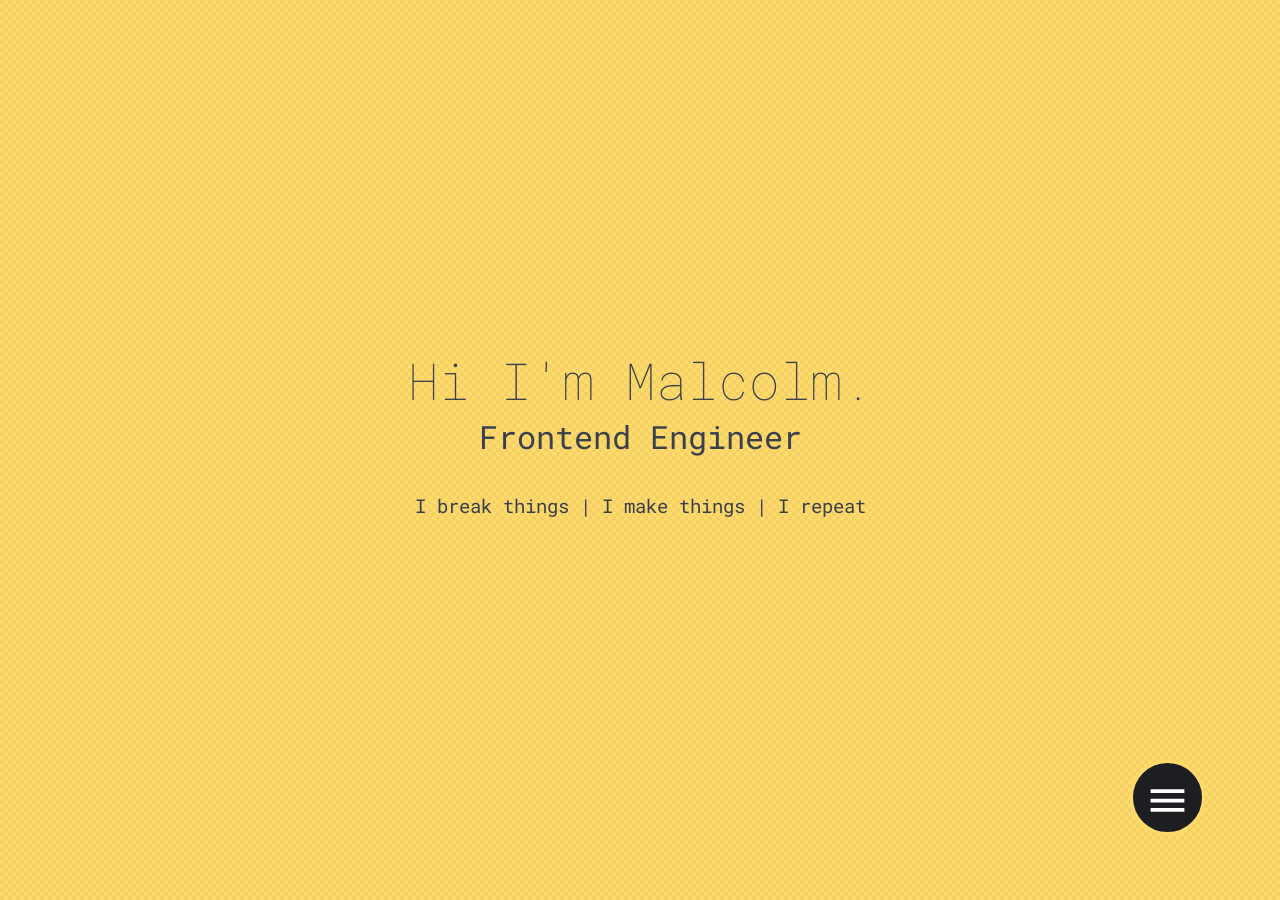
==== commit fcf3f8c4: "Minor updates" ====
--- a/index.html
+++ b/index.html
@@ -4,6 +4,7 @@
 	<head>
 		<title>Malcolm Childs | Frontend Engineer</title>
 		<meta charset="utf-8" />
+		<meta name="description" content="This is the personal website of Malcolm Childs. Malcolm Childs is a web developer in Detroit, MI. Malcolm has 3+ years of experience developing mid to large scale web applications using Angular, AngularJS and NodeJS.">
 		<meta http-equiv="Content-type" content="text/html; charset=utf-8" />
 		<meta name="viewport" content="width=device-width, initial-scale=1" />
 		<link rel="stylesheet" type="text/css" href="reset.css" />
@@ -30,7 +31,7 @@
 						<div class="content__body">
 							I solve problems and bring ideas to life using modern web
 							technologies. Checkout my personal projects on
-							<a rel="noreferrer nofollow" target="_blank" href="#">Stackblitz</a>
+							<a rel="noreferrer nofollow" target="_blank" href="https://www.github.com/MC313">Github</a>
 							and
 							<a rel="noreferrer nofollow" target="_blank" href="#">Codepen.</a>
 						</div>
@@ -122,7 +123,7 @@
 								<li>Email: <a rel="noreferrer nofollow" target="_blank"
 										href="mailto:michilds0@gmail.com">michilds0@gmail.com</a></li>
 								<li>LinkedIn: <a rel="noreferrer nofollow" target="_blank"
-										href="https://www.linkedin.com/in/malcolmTheFrontendDev">malcolmTheFrontendDev</a>
+										href="https://www.linkedin.com/in/malcolmTheFrontendDev">Malcolm Childs</a>
 								</li>
 							</ul>
 						</div>
--- a/style.css
+++ b/style.css
@@ -73,10 +73,6 @@
 	align-items: center;
 }
 
-* {
-	box-sizing: border-box;
-}
-
 main {
 	height: 100%;
 	width: 100%;
@@ -155,6 +151,7 @@
 
 .intro__sub-header {
 	font-size: 2rem;
+	line-height: 1;
 	padding: 15px 0px;
 }
 
@@ -239,7 +236,6 @@
 
 .competent--no {
 	display: block;
-	/* text-decoration: line-through; */
 	color: #708090;
 }
 
@@ -266,6 +262,8 @@
 	background-color: #1d1e22;
 	background-color: var(--navBG);
 	color: #fff;
+	transform: translateZ(0%);
+	will-change: transform;
 }
 
 .button--nav:hover {
@@ -274,7 +272,7 @@
 
 .nav--visible .button--nav {
 	transform: translate(-100%, -480%);
-	transition: transform 0.4s 25ms ease;
+	transition: transform 0.4s 0.2s ease;
 }
 
 .nav--hidden .button--nav {
@@ -309,22 +307,25 @@
 =============================================
 */
 .footer {
-	position: absolute;
+	position: fixed;
 	bottom: 0;
 	left: 0;
 	z-index: 10;
 	width: 100%;
 	height: auto;
 	display: block;
-	transition: transform 0.4s ease;
+	transform: translateZ(0%);
+	will-change: transform;
 }
 
 .nav--visible .footer {
 	transform: translateY(0%);
+	transition: transform 0.4s ease-in;
 }
 
 .nav--hidden .footer {
 	transform: translateY(110%);
+	transition: transform 0.4s ease-out;
 }
 
 /*
@@ -369,12 +370,8 @@
 	color: var(--primary);
 }
 
-.nav-item--active__border {
-	display: none;
-}
-
 .js-nav-item--active__border {
-	transition: transform 0.4s ease;
+	transition: transform 0.3s ease;
 }
 
 /*
@@ -388,7 +385,7 @@
 	.intro__kicker {
 		display: block;
 		font-size: 1.2rem;
-		line-height: 6;
+		line-height: 4;
 	}
 
 
